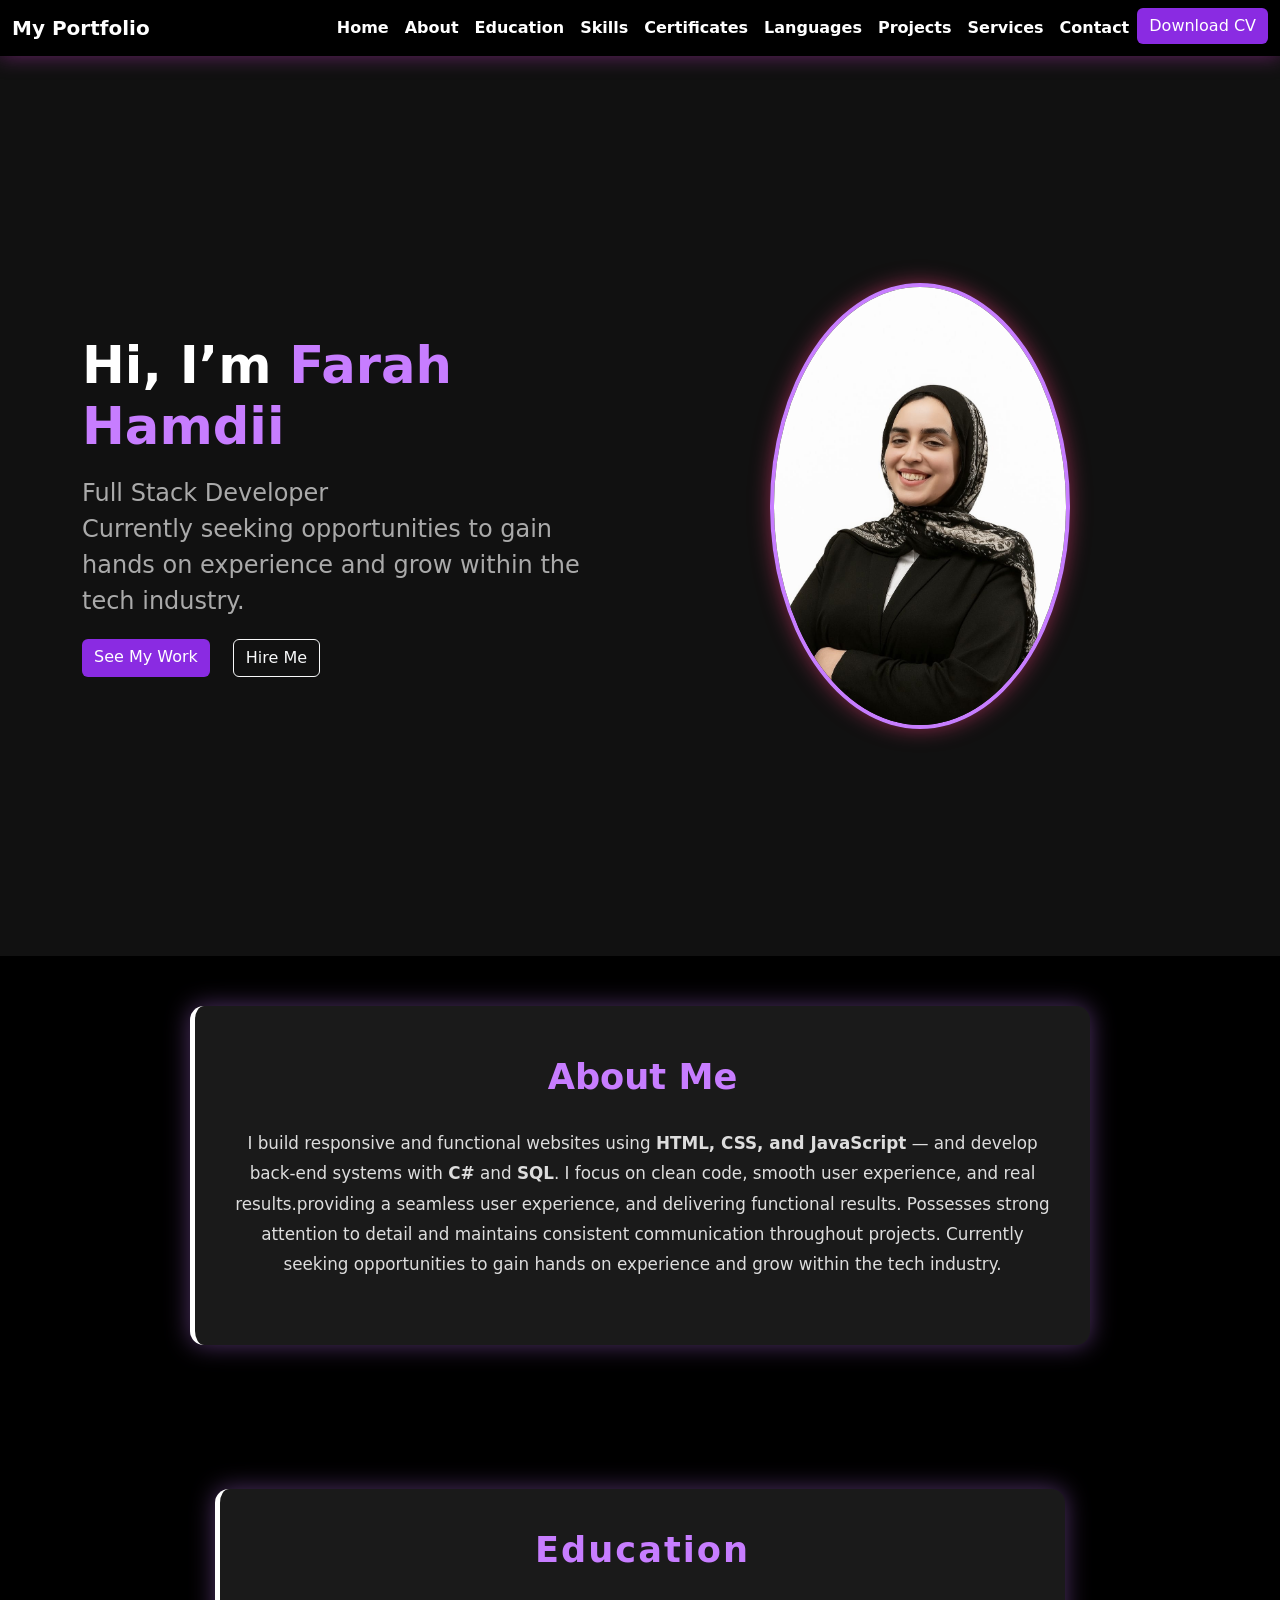
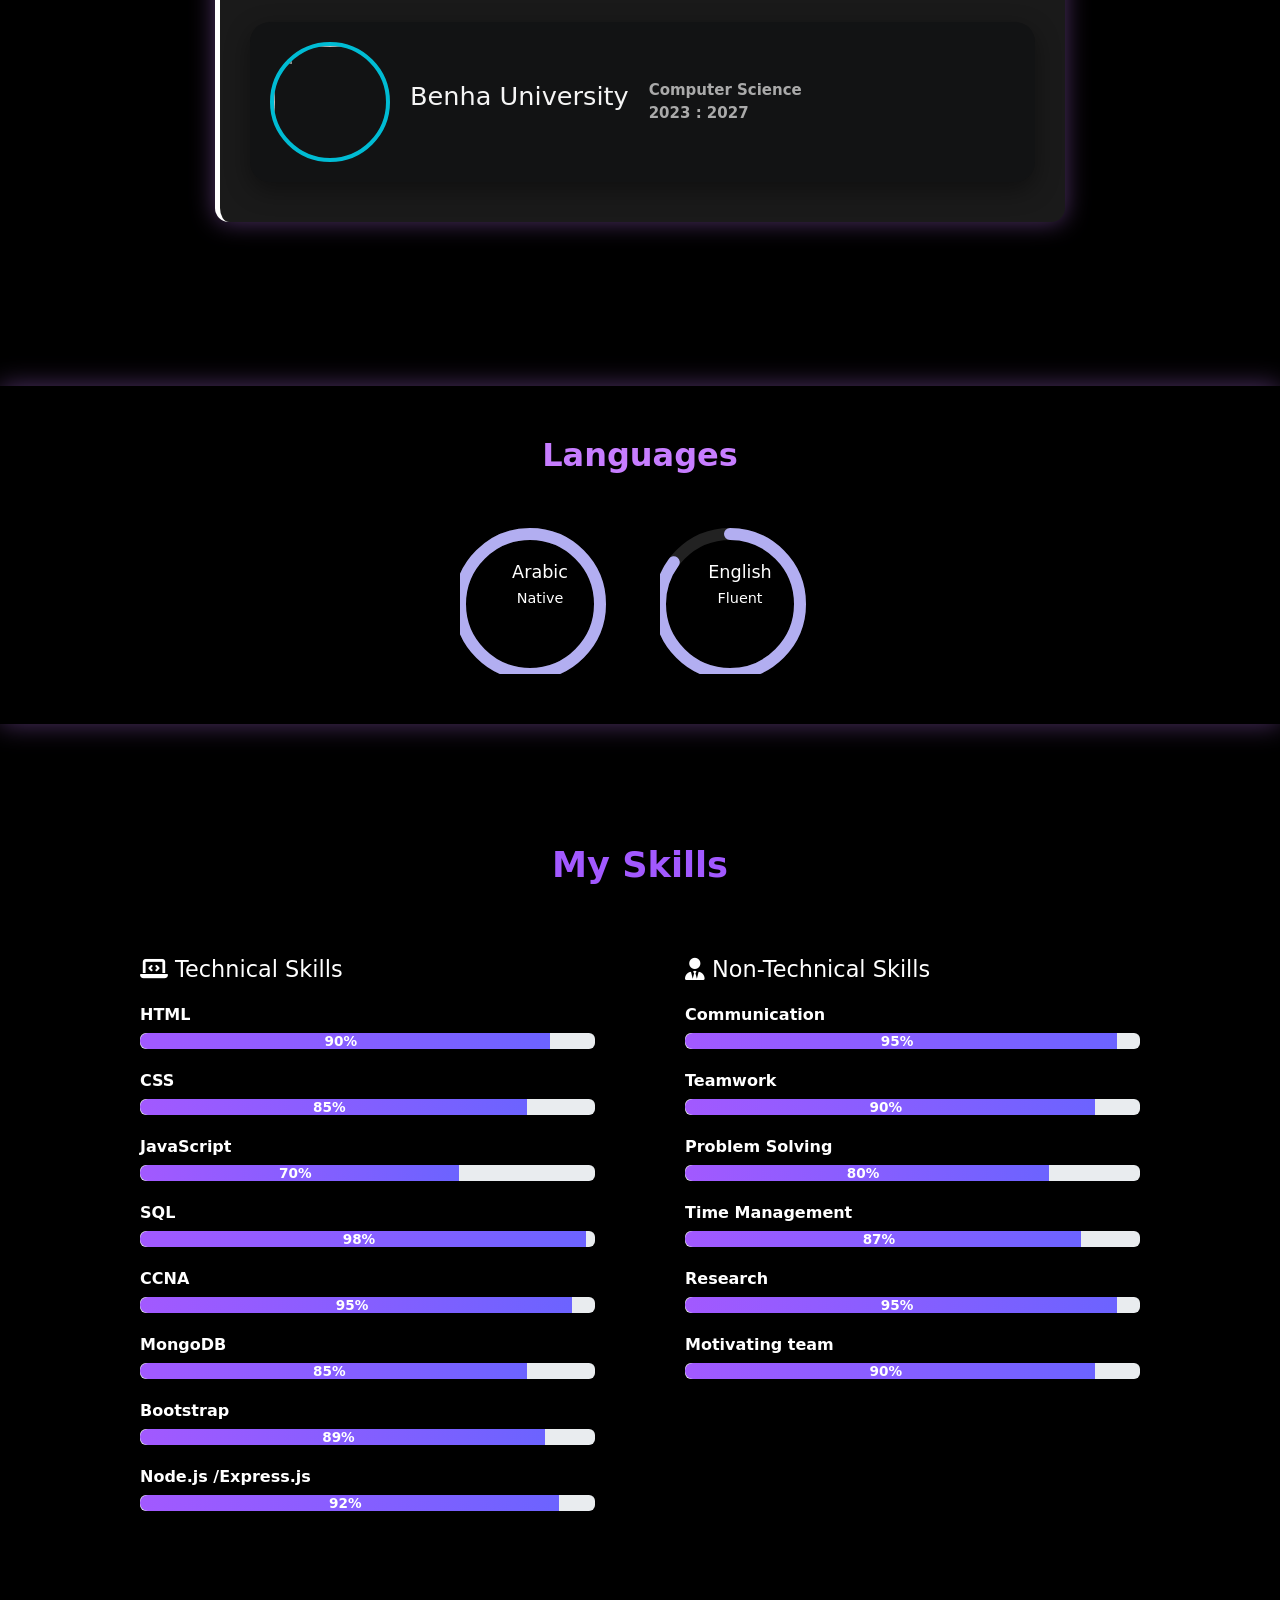
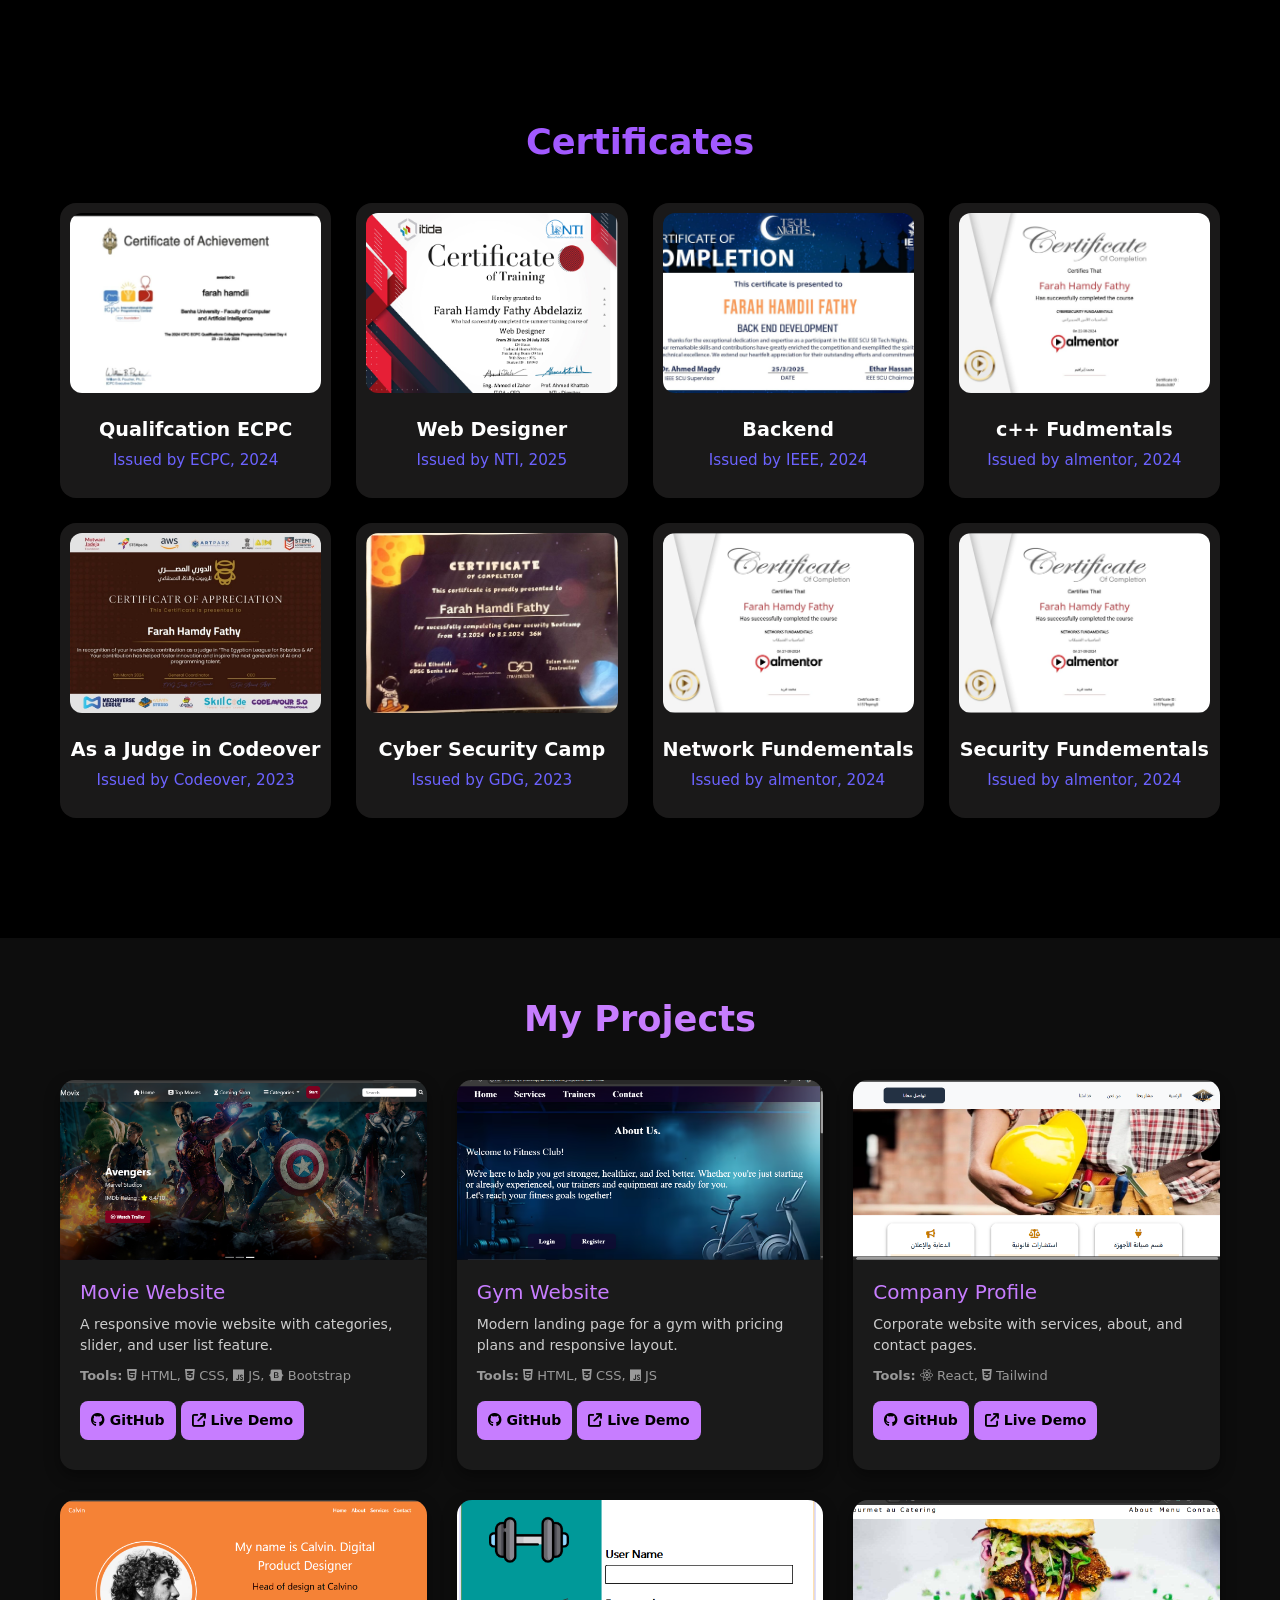
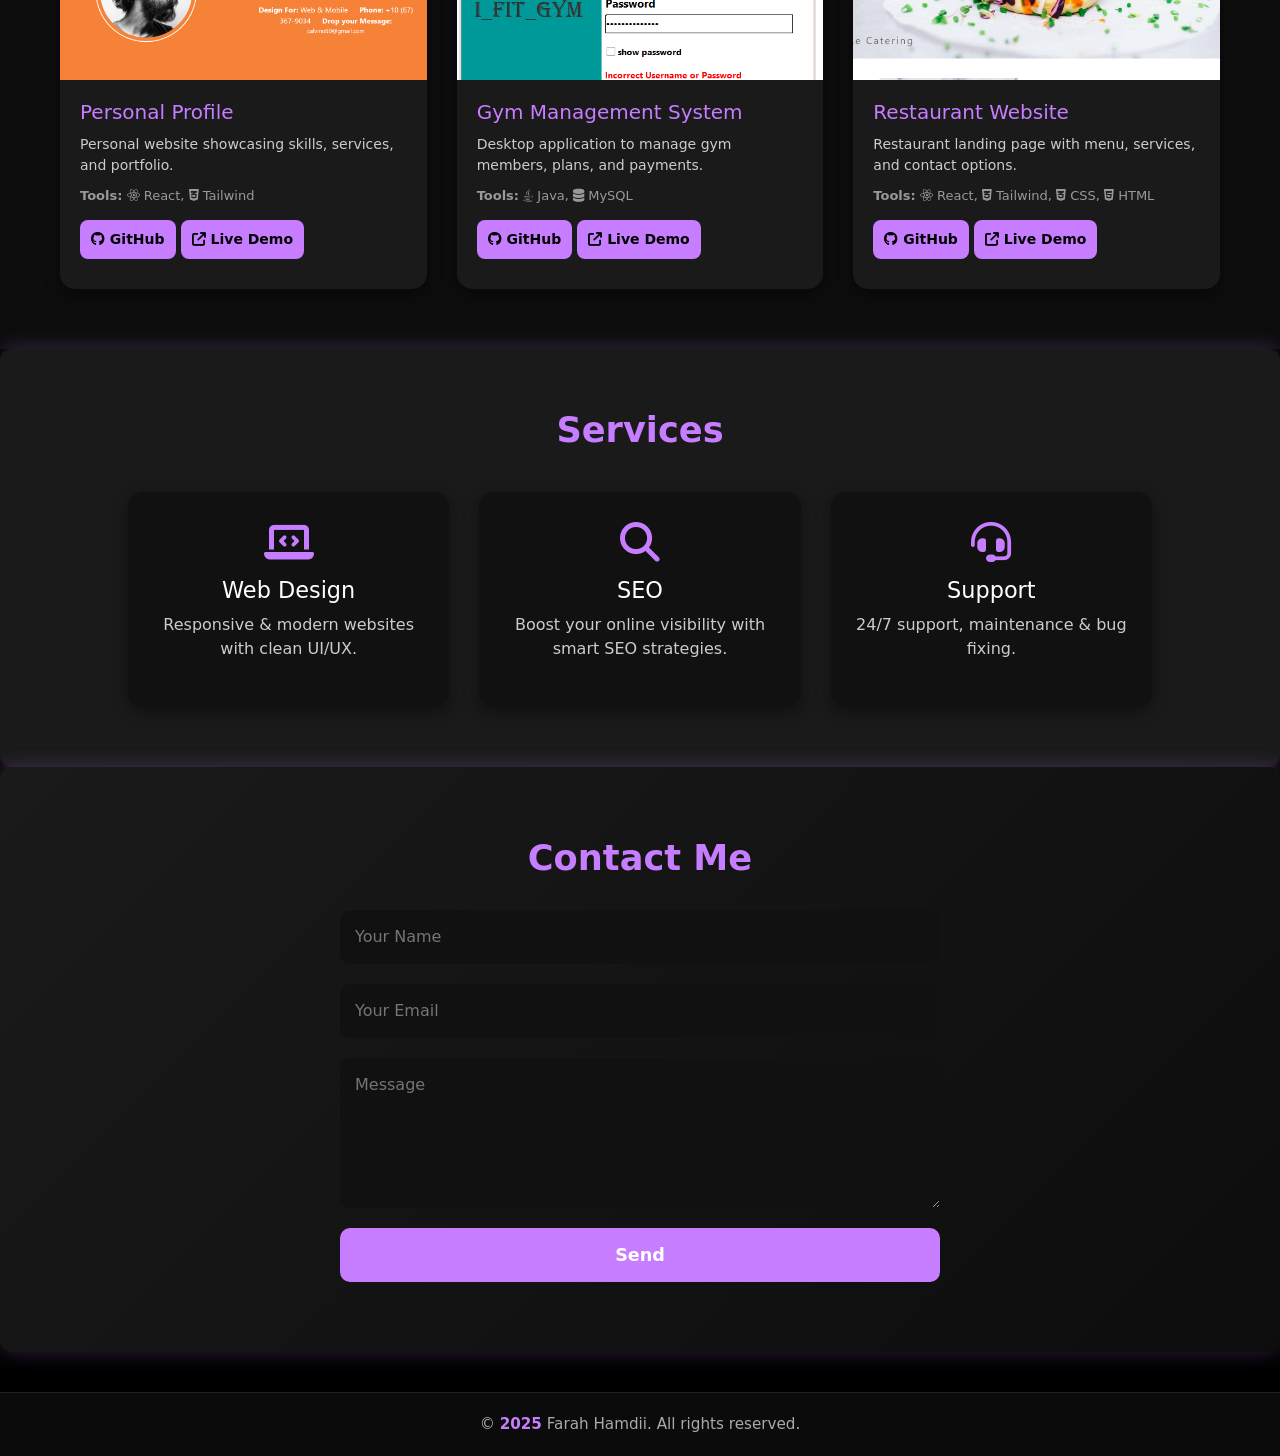
==== index.html @ 548f9111 "first commit" ====
<!DOCTYPE html>
<html lang="en" dir="ltr">
<head>
  <meta charset="UTF-8" />
  <meta name="viewport" content="width=device-width, initial-scale=1" />
  <title>Portfolio — Farah Hamdii</title>
  <link rel="stylesheet" href="style.css">
  <link href="https://fonts.googleapis.com/css2?family=Poppins:wght@300;400;600&display=swap" rel="stylesheet">
  <link rel="stylesheet" href="https://cdnjs.cloudflare.com/ajax/libs/font-awesome/5.15.4/css/all.min.css">
  <link rel="stylesheet" href="https://cdnjs.cloudflare.com/ajax/libs/font-awesome/6.4.0/css/all.min.css">
  

</head>
<script>
  document.addEventListener("DOMContentLoaded", () => {
    const sections = document.querySelectorAll("section, .edu-item, .home-content .text, .home-content .image");

    const observer = new IntersectionObserver((entries) => {
      entries.forEach(entry => {
        if (entry.isIntersecting) {
          entry.target.classList.add("show");
        }
      });
    }, { threshold: 0.2 });

    sections.forEach(sec => {
      sec.classList.add("fade-in-up");
      observer.observe(sec);
    });
  });
</script>


<body style="background-color: black;">
  <!-- Navbar -->
<!-- Bootstrap CSS -->
<link href="https://cdn.jsdelivr.net/npm/bootstrap@5.3.3/dist/css/bootstrap.min.css" rel="stylesheet">

<header>
  <nav class="navbar navbar-expand-lg bg-black" style="box-shadow: 0px 0px 20px rgba(204, 70, 204, 0.5);">
    <div class="container-fluid">
  
      <a class="navbar-brand text-white" href="#home" style="font-weight: bold;">My Portfolio</a>

      <button class="navbar-toggler bg-light" type="button" data-bs-toggle="collapse" data-bs-target="#navbarNav" 
        aria-controls="navbarNav" aria-expanded="false" aria-label="Toggle navigation">
        <span class="navbar-toggler-icon"></span>
      </button>

      <div class="collapse navbar-collapse" id="navbarNav">
        <ul class="navbar-nav ms-auto" style="font-weight: bold;">
          <li class="nav-item"><a class="nav-link text-white" href="#home">Home</a></li>
          <li class="nav-item"><a class="nav-link text-white" href="#about">About</a></li>
          <li class="nav-item"><a class="nav-link text-white" href="#education">Education</a></li>
          <li class="nav-item"><a class="nav-link text-white" href="#skills">Skills</a></li>
          <li class="nav-item"><a class="nav-link text-white" href="#Certificates">Certificates</a></li>
          <li class="nav-item"><a class="nav-link text-white" href="#Languages">Languages</a></li>
          <li class="nav-item"><a class="nav-link text-white" href="#projects">Projects</a></li>
          <li class="nav-item"><a class="nav-link text-white" href="#services">Services</a></li>
          <li class="nav-item"><a class="nav-link text-white" href="#contact">Contact</a></li>
          <li class="nav-item">
            <a href="https://drive.google.com/file/d/1VQZS71kPqKVPGoVDO6uayA6JJkZEHDAb/view?usp=sharing" 
               class="btn" style="background-color: blueviolet; color: white; border: none;" 
               download aria-label="Download CV">Download CV</a>
          </li>
        </ul>
      </div>
    </div>
  </nav>
</header>

<!-- Bootstrap JS -->
<script src="https://cdn.jsdelivr.net/npm/bootstrap@5.3.3/dist/js/bootstrap.bundle.min.js"></script>

<!-- Home -->
<section id="home" class="home py-5" aria-label="Introduction"style="padding:10px;">
  <div class="container">
    <div class="row align-items-center home-content">
      
      <!-- النص -->
      <div class="col-md-6 text fade-in-left mb-5 mb-md-0">
        <h1>Hi, I’m <span class="highlight">Farah Hamdii</span></h1>
        <p class="role">Full Stack Developer<br>
          Currently seeking opportunities to gain hands
on experience and grow within the tech industry. 
        </p>
        <div class="buttons mt-3">
          <a href="#projects" class="btn btn-primary me-2" aria-label="See my work" style="background-color: blueviolet; border:none;">See My Work</a>
          <a href="#contact" class="btn btn-outline-light" aria-label="Hire me">Hire Me</a>
        </div>
      </div>

      <!-- الصورة -->
<div class="col-md-6 image fade-in-right text-center " aria-hidden="true">
  <img src="images/WhatsApp Image 2025-09-05 at 19.21.18_0879229d.jpg" 
       alt="Portrait of Farah Hamdii" 
       class="img-fluid oval-img">
</div>


    </div>
  </div>
</section>

  <!-- About -->
  <section id="about">
    <h2><span class="highlight">About Me</span></h2>
    <p>
      I build responsive and functional websites using <strong>HTML, CSS, and JavaScript</strong> — and develop back-end systems with <strong>C#</strong> and <strong>SQL</strong>.  
      I focus on clean code, smooth user experience, and real results.providing a seamless user experience, and delivering
 functional results. Possesses strong attention to detail and maintains consistent
 communication throughout projects. Currently seeking opportunities to gain hands
on experience and grow within the tech industry. 
    </p>
  </section>
<br>

  <!-- Education -->
  <section id="education" class="education">
    <h2><span class="highlight">Education</span></h2>
    <div class="edu-item">
      <img src="https://s.yimg.com/zb/imgv1/b11e0b4e-ddaf-33d3-80d5-da42707e6993/t_500x300" >
      <h3>Benha University</h3>
      <p style="font-size: 15px; font-weight:bold;">Computer Science <br> 2023 : 2027</p>
    </div>
  </section>

<br>
<!-- Languages Section -->
<section id="Languages" class="languages">
  <h2><span class="highlight">Languages</span></h2>
  <div class="lang-circles">
    <div class="circle">
      <svg>
        <circle cx="70" cy="70" r="70"></circle>
        <circle cx="70" cy="70" r="70" style="--percent: 100"></circle>
      </svg>
      <div class="lang-text">
        <h3>Arabic</h3>
        <p>Native</p>
      </div>
    </div>

    <div class="circle">
      <svg>
        <circle cx="70" cy="70" r="70"></circle>
        <circle cx="70" cy="70" r="70" style="--percent: 85"></circle>
      </svg>
      <div class="lang-text">
        <h3>English</h3>
        <p>Fluent</p>
      </div>
    </div>

  </div>
</section>


<!-- Skills Section -->
<section class="skills" >
  <h2 id="skills">My Skills</h2>

  <div class="skills-wrapper">
    <!-- Technical Skills -->
    <div class="skills-card">
      <h3><i class="fas fa-laptop-code"></i> Technical Skills</h3>
      <div class="skill">
        <p>HTML</p>
        <div class="progress"><div class="progress-bar" style="width: 90%;">90%</div></div>
      </div>
      <div class="skill">
        <p>CSS</p>
        <div class="progress"><div class="progress-bar" style="width: 85%;">85%</div></div>
      </div>
      <div class="skill">
        <p>JavaScript</p>
        <div class="progress"><div class="progress-bar" style="width: 70%;">70%</div></div>
      </div>
            <div class="skill">
        <p>SQL</p>
        <div class="progress"><div class="progress-bar" style="width: 98%;">98%</div></div>
      </div>
            <div class="skill">
        <p>CCNA</p>
        <div class="progress"><div class="progress-bar" style="width: 95%;">95%</div></div>
      </div>
            <div class="skill">
        <p>MongoDB</p>
        <div class="progress"><div class="progress-bar" style="width: 85%;">85%</div></div>
      </div>
                  <div class="skill">
        <p>Bootstrap</p>
        <div class="progress"><div class="progress-bar" style="width: 89%;">89%</div></div>
      </div>
                  <div class="skill">
        <p>Node.js /Express.js</p>
        <div class="progress"><div class="progress-bar" style="width: 92%;">92%</div></div>
      </div>
    </div>

    <!-- Non-Technical Skills -->
    <div class="skills-card">
      <h3><i class="fas fa-user-tie"></i> Non-Technical Skills</h3>
      <div class="skill">
        <p>Communication</p>
        <div class="progress"><div class="progress-bar" style="width: 95%;">95%</div></div>
      </div>
      <div class="skill">
        <p>Teamwork</p>
        <div class="progress"><div class="progress-bar" style="width: 90%;">90%</div></div>
      </div>
      <div class="skill">
        <p>Problem Solving</p>
        <div class="progress"><div class="progress-bar" style="width: 80%;">80%</div></div>
      </div>
            <div class="skill">
        <p>Time Management</p>
        <div class="progress"><div class="progress-bar" style="width: 87%;">87%</div></div>
      </div>
            <div class="skill">
        <p>Research</p>
        <div class="progress"><div class="progress-bar" style="width: 95%;">95%</div></div>
      </div>
            <div class="skill">
        <p>Motivating team</p>
        <div class="progress"><div class="progress-bar" style="width: 90%;">90%</div></div>
      </div>
    </div>
  </div>
</section>

  <!-- Certificates -->
<section id="Certificates" class="certificates" aria-label="Certificates">
  <h2><span class="highlight">Certificates</span></h2>
  <div class="certificates-grid">
    <div class="certificate-card">
      <img src="images/WhatsApp Image 2025-03-19 at 16.37.15_d6bd149d.jpg" alt="Qualifcation ECPC" />
      <h3>Qualifcation ECPC</h3>
      <p>Issued by ECPC, 2024</p>
    </div>
    <div class="certificate-card">
      <img src="images/Screenshot (1442).png" alt="Certificate in C# Programming" />
      <h3>Web Designer</h3>
      <p>Issued by NTI, 2025</p>
    </div>
        <div class="certificate-card">
      <img src="images/WhatsApp Image 2025-09-02 at 14.06.55_cb44bc3d.jpg" alt="Certificate in C# Programming" />
      <h3>Backend</h3>
      <p>Issued by IEEE, 2024</p>
    </div>
        <div class="certificate-card">
      <img src="images/WhatsApp Image 2025-09-02 at 14.08.50_f8123f37.jpg" alt="Certificate in C# Programming" />
      <h3>c++ Fudmentals</h3>
      <p>Issued by almentor, 2024</p>
    </div>
        <div class="certificate-card">
      <img src="images/WhatsApp Image 2025-09-02 at 14.08.51_655f0948.jpg" alt="Certificate in C# Programming" />
      <h3>As a Judge in Codeover</h3>
      <p>Issued by Codeover, 2023</p>
    </div>
            <div class="certificate-card">
      <img src="images/WhatsApp Image 2025-09-02 at 14.11.02_7a85d59e.jpg" alt="Certificate in C# Programming" />
      <h3>Cyber Security Camp</h3>
      <p>Issued by GDG, 2023</p>
    </div>
            <div class="certificate-card">
      <img src="images/WhatsApp Image 2025-09-02 at 14.08.51_00b5fcd0.jpg" alt="Certificate in C# Programming" />
      <h3>Network Fundementals</h3>
      <p>Issued by almentor, 2024</p>
    </div>
       <div class="certificate-card">
      <img src="images/WhatsApp Image 2025-09-02 at 14.08.51_00b5fcd0.jpg" alt="Certificate in C# Programming" />
      <h3>Security Fundementals</h3>
      <p>Issued by almentor, 2024</p>
    </div>

  </div>
</section>
<section id="projects" class="projects">
  <h2><span class="highlight">My Projects</span></h2>
  <div class="projects-grid">
    
    <div class="project-card">
      <img src="images/movix.png" alt="Movie Website Project">
      <div class="project-content">
        <h3>Movie Website</h3>
        <p>A responsive movie website with categories, slider, and user list feature.</p>
        <p class="tools"><strong>Tools:</strong> 
          <i class="fa-brands fa-html5"></i> HTML, 
          <i class="fa-brands fa-css3-alt"></i> CSS, 
          <i class="fa-brands fa-js"></i> JS, 
          <i class="fa-brands fa-bootstrap"></i> Bootstrap
        </p>
        <div class="project-links">
          <a href="https://github.com/farahhamdii/myproject/tree/master" target="_blank" class="btn github">
            <i class="fa-brands fa-github"></i> GitHub
          </a>
          <a href="https://farahhamdii.github.io/myproject/" target="_blank" class="btn live">
            <i class="fa-solid fa-arrow-up-right-from-square"></i> Live Demo
          </a>
        </div>
      </div>
    </div>

    <div class="project-card">
      <img src="images/gym.png" alt="Gym Website">
      <div class="project-content">
        <h3>Gym Website</h3>
        <p>Modern landing page for a gym with pricing plans and responsive layout.</p>
        <p class="tools"><strong>Tools:</strong> 
          <i class="fa-brands fa-html5"></i> HTML, 
          <i class="fa-brands fa-css3-alt"></i> CSS, 
          <i class="fa-brands fa-js"></i> JS
        </p>
        <div class="project-links">
          <a href="https://github.com/farahhamdii" target="_blank" class="btn github">
            <i class="fa-brands fa-github"></i> GitHub
          </a>
          <a href="https://github.com/farahhamdii" target="_blank" class="btn live">
            <i class="fa-solid fa-arrow-up-right-from-square"></i> Live Demo
          </a>
        </div>
      </div>
    </div>

    <div class="project-card">
      <img src="images/company.png" alt="Company Profile Website">
      <div class="project-content">
        <h3>Company Profile</h3>
        <p>Corporate website with services, about, and contact pages.</p>
        <p class="tools"><strong>Tools:</strong> 
          <i class="fa-brands fa-react"></i> React, 
          <i class="fa-brands fa-css3-alt"></i> Tailwind
        </p>
        <div class="project-links">
          <a href="https://github.com/farahhamdii" target="_blank" class="btn github">
            <i class="fa-brands fa-github"></i> GitHub
          </a>
          <a href="https://github.com/farahhamdii" target="_blank" class="btn live">
            <i class="fa-solid fa-arrow-up-right-from-square"></i> Live Demo
          </a>
        </div>
      </div>
    </div>

    <div class="project-card">
      <img src="images/Screenshot (1303).png" alt="Personal Profile">
      <div class="project-content">
        <h3>Personal Profile</h3>
        <p>Personal website showcasing skills, services, and portfolio.</p>
        <p class="tools"><strong>Tools:</strong> 
          <i class="fa-brands fa-react"></i> React, 
          <i class="fa-brands fa-css3-alt"></i> Tailwind
        </p>
        <div class="project-links">
          <a href="https://github.com/farahhamdii" target="_blank" class="btn github">
            <i class="fa-brands fa-github"></i> GitHub
          </a>
          <a href="https://github.com/farahhamdii" target="_blank" class="btn live">
            <i class="fa-solid fa-arrow-up-right-from-square"></i> Live Demo
          </a>
        </div>
      </div>
    </div>

    <div class="project-card">
      <img src="images/Screenshot (288).png" alt="Gym Management System">
      <div class="project-content">
        <h3>Gym Management System</h3>
        <p>Desktop application to manage gym members, plans, and payments.</p>
        <p class="tools"><strong>Tools:</strong> 
          <i class="fa-brands fa-java"></i> Java, 
          <i class="fa-solid fa-database"></i> MySQL
        </p>
        <div class="project-links">
          <a href="https://github.com/farahhamdii" target="_blank" class="btn github">
            <i class="fa-brands fa-github"></i> GitHub
          </a>
          <a href="https://github.com/farahhamdii" target="_blank" class="btn live">
            <i class="fa-solid fa-arrow-up-right-from-square"></i> Live Demo
          </a>
        </div>
      </div>
    </div>

    <div class="project-card">
      <img src="images/Screenshot (1423).png" alt="Restaurant Website">
      <div class="project-content">
        <h3>Restaurant Website</h3>
        <p>Restaurant landing page with menu, services, and contact options.</p>
        <p class="tools"><strong>Tools:</strong> 
          <i class="fa-brands fa-react"></i> React, 
          <i class="fa-brands fa-css3-alt"></i> Tailwind, 
          <i class="fa-brands fa-css3-alt"></i> CSS, 
          <i class="fa-brands fa-html5"></i> HTML
        </p>
        <div class="project-links">
          <a href="https://github.com/farahhamdii" target="_blank" class="btn github">
            <i class="fa-brands fa-github"></i> GitHub
          </a>
          <a href="https://yourlivedemo.com" target="_blank" class="btn live">
            <i class="fa-solid fa-arrow-up-right-from-square"></i> Live Demo
          </a>
        </div>
      </div>
    </div>

  </div>
</section>

<section id="services" class="services">
  <h2><span class="highlight">Services</span></h2>
  <div class="services-grid">
    <div class="servv">
      <i class="fas fa-laptop-code"></i>
      <h3>Web Design</h3>
      <p>Responsive & modern websites with clean UI/UX.</p>
    </div>
    <div class="servv">
      <i class="fas fa-search"></i>
      <h3>SEO</h3>
      <p>Boost your online visibility with smart SEO strategies.</p>
    </div>
    <div class="servv">
      <i class="fas fa-headset"></i>
      <h3>Support</h3>
      <p>24/7 support, maintenance & bug fixing.</p>
    </div>
  </div>
</section>


  <section id="contact" class="contact">
    <h2><span class="highlight">Contact Me</span></h2>
    <form>
      <input type="text" placeholder="Your Name" required>
      <input type="email" placeholder="Your Email" required>
      <textarea rows="5" placeholder="Message"></textarea>
      <button type="submit">Send</button>
    </form>
  </section>

  <footer>
    <p>© <span id="year">2025</span> Farah Hamdii. All rights reserved.</p>
  </footer>
</body>
</html>
---- style.css ----
* {
  margin: 0;
  padding: 0;
  box-sizing: border-box;
}
html {
  scroll-behavior: smooth;
}
.fade-in-up {
  opacity: 0;
  transform: translateY(30px);
  transition: all 0.8s ease-out;
}

.fade-in-up.show {
  opacity: 1;
  transform: translateY(0);
}

.fade-in-left {
  opacity: 0;
  transform: translateX(-50px);
  transition: all 0.8s ease-out;
}

.fade-in-left.show {
  opacity: 1;
  transform: translateX(0);
}


body {
  font-family: "Poppins", sans-serif;
  background-color: #0d0d0d; 
  color: #f5f5f5;
  line-height: 1.6;
}

header {
  background: #111;
  position: sticky;
  top: 0;
  z-index: 1000;
}

.nav ul {
  list-style: none;
  display: flex;
  justify-content: center;
  gap: 25px;
  padding: 15px 0;
}

.nav a {
  text-decoration: none;
  color: #f5f5f5;
  font-weight: 500;
  transition: 0.3s;
}

.nav a:hover {
  color: #c77dff; 
}
.home {
  display: flex;
  align-items: center;
  justify-content: center;
  min-height: 100vh;
  padding: 60px 10%;
  background: #111; 
  color: #fff;
}

.home-content {
  display: flex;
  align-items: center;
  justify-content: space-between;
  gap: 50px;
  width: 100%;
  max-width: 1200px;
}

.home-content .text {
  flex: 1;
}

.home-content .text h1 {
  font-size: 3rem;
  margin-bottom: 15px;
}

.home-content .text .role {
  font-size: 1.5rem;
  color: #aaa;
  margin-bottom: 20px;
}

.home-content .buttons {
  display: flex;
  gap: 15px;
}

.btn {
  padding: 12px 25px;
  background: #c77dff;
  color: #fff;
  border-radius: 8px;
  text-decoration: none;
  transition: 0.3s;
}

.btn:hover {
  background: #c77dff;
}

.btn-alt {
  background: transparent;
  border: 2px solid #c77dff;
}

.btn-alt:hover {
  background: #c77dff;
  color: #fff;
}

.home-content .image {
  flex: 1;
  text-align: right;
}

.oval-img  {
  width:300px;
  border-radius: 50%;
  border: 4px solid #c77dff;
  box-shadow: 0px 0px 20px rgba(255, 64, 129, 0.5);
  /* margin-left: 200px; */
}

* {
  margin: 0;
  padding: 0;
  box-sizing: border-box;
}

body {
  font-family: "Poppins", "Segoe UI", sans-serif;
  background-color: #0d0d0d;
  color: #f5f5f5;
  line-height: 1.7;
  font-size: 16px;
}
header {
  background: #111;
  position: sticky;
  top: 0;
  z-index: 1000;
  box-shadow: 0 2px 10px rgba(0,0,0,0.6);
}

.nav ul {
  list-style: none;
  display: flex;
  justify-content: center;
  gap: 30px;
  padding: 18px 0;
}

.nav a {
  text-decoration: none;
  color: #f5f5f5;
  font-weight: 500;
  font-size: 1rem;
  transition: 0.3s ease;
}

.nav a:hover {
  color: #c77dff;
}

section h2 {
  text-align: center;
  margin-bottom: 30px;
  font-size: 2.2rem;
  font-weight: 600;
  color: #fff;
}

.highlight {
  color: #c77dff;
}

.home-content .text h1 {
  font-size: 3.2rem;
  margin-bottom: 18px;
  font-weight: 700;
  color: #fff;
}


#about
 {
  background: #1a1a1a;
  margin: 50px auto;
  padding: 50px 40px;
  border-radius: 14px;
  max-width: 900px;
  box-shadow: 0 0 25px rgba(199, 125, 255, 0.4);
  border-left: 5px white solid;
}

#about p {
  text-align: center;
  font-size: 1.05rem;
  color: #ddd;
  line-height: 1.8;
}

.education {
  background:#1a1a1a;
  margin: 70px auto;
  padding: 40px 30px;
  border-radius: 14px;
  max-width: 850px;
  box-shadow: 0 0 25px rgba(199, 125, 255, 0.4);
  border-left: 5px white solid;
  
}

.education h2 {
  font-size: 2.2rem;
  margin-bottom: 50px;
  color: #00bcd4;
  letter-spacing: 2px;
  position: relative;
}

.edu-item {
  background: #121314;
  display: flex;
  align-items: center;
  justify-content: flex-start;
  gap: 20px;
  padding: 20px;
  border-radius: 20px;
  box-shadow: 0 8px 25px rgba(0, 0, 0, 0.4);
  max-width: 800px;
  margin: 0 auto;
  transition: transform 0.3s ease, box-shadow 0.3s ease;
}

.edu-item:hover {
  transform: translateY(-10px);
  box-shadow: 0 12px 35px rgba(201, 128, 216, 0.4);
}

.edu-item img {
  width: 120px;
  height: 120px;
  border-radius: 50%;
  object-fit: cover;
  border: 4px solid #00bcd4;
  flex-shrink: 0;
}

.edu-item h3 {
  font-size: 1.6rem;
  margin: 0 0 10px;
  color: #f5f5f5;
}

.edu-item p {
  font-size: 1rem;
  color: #aaa;
  margin: 0;
}

.languages {
  background: #000;
  margin: 70px auto;
  padding: 50px 40px;
  /* border-radius: 14px;
  max-width: 900px; */
  box-shadow: 0 0 25px rgba(199, 125, 255, 0.4); 

}

.languages h2 {
  margin-bottom: 40px;
  font-size: 2rem;
  color: #f5f5f5;
}

.lang-circles {
  display: flex;
  justify-content: center;
  flex-wrap: wrap;
  gap: 40px;
}

.circle {
  position: relative;
  width: 160px;
  height: 160px;
  border:5px;
}

.circle svg {
  position: relative;
  width: 160px;
  height: 160px;
  transform: rotate(-90deg);
}

.circle svg circle {
  fill: none;
  stroke: #222;
  stroke-width: 12;
  stroke-linecap: round;
  cx: 70;
  cy: 70;
  r: 70;
}

.circle svg circle:nth-child(2) {
  stroke:#b2aef1;
  stroke-dasharray: 440;
  stroke-dashoffset: calc(440 - (440 * var(--percent)) / 100);
  transition: stroke-dashoffset 1s ease;
}

.lang-text {
  position: absolute;
  top: 50%;
  left: 50%;
  transform: translate(-50%, -50%);
  text-align: center;
  align-items: center;
}

.lang-text h3 {
  font-size: 1.1rem;
  margin-bottom: 5px;
  color: white;
}

.lang-text p {
  font-size: 0.9rem;
  color:white;
}


.skills {
  max-width: 1100px;
  margin: 80px auto;
  padding: 40px 20px;
  text-align: center;
  
}

.skills h2 {
  font-size: 2.2rem;
  margin-bottom: 40px;
  color: var(--primary, #a259ff);
}

.skills-wrapper {
  display: grid;
  grid-template-columns: repeat(auto-fit, minmax(320px, 1fr));
  gap: 30px;
}

.skills-card {
  background: black;
  padding: 30px;
  border-radius: 16px;
  box-shadow: 0 6px 15px rgba(0,0,0,0.1);
  text-align: left;
  transition: transform 0.3s ease;
}

.skills-card:hover {
  transform: translateY(-5px);
}

.skills-card h3 {
  margin-bottom: 20px;
  color:white;
  font-size: 1.4rem;
}

.skill {
  margin-bottom: 20px;
}

.skill p {
  margin: 0 0 6px;
  font-weight: 600;
 color:white;
}

.progress {
  background: #e0e0e0;
  border-radius: 12px;
  overflow: hidden;
  height: 20px;
}

.progress-bar {
  background: linear-gradient(90deg, #a259ff, #6c63ff);
  height: 100%;
  line-height: 22px;
  text-align: right;
  padding-right: 8px;
  font-size: 0.85rem;
  font-weight: 600;
  color:white;
  border-radius: 12px 0 0 12px;
  transition: width 1s ease-in-out;
}

.certificates {
  max-width: 1200px;
  margin: 80px auto;
  padding: 40px 20px;
  text-align: center;
}

.certificates h2 {
  font-size: 2.2rem;
  margin-bottom: 40px;
  color: #6c63ff;
}

.certificates .highlight {
  color: #a259ff;
}

.certificates-grid {
  display: grid;
  grid-template-columns: repeat(auto-fit, minmax(220px, 1fr)); 
  gap: 25px; 
}

.certificate-card {
  background:rgb(26, 25, 25);
  border-radius: 16px;
  padding: 10px;
  box-shadow: 0 6px 18px rgba(0, 0, 0, 0.1);
  transition: transform 0.35s ease, box-shadow 0.35s ease;
  text-align: center;
}

.certificate-card:hover {
  transform: translateY(-8px);
  box-shadow: 0 10px 25px rgba(0, 0, 0, 0.15);
}

.certificate-card img {
  width: 100%;
  height: 180px;
  object-fit: cover;
  border-radius: 12px;
  margin-bottom: 15px;
  transition: transform 0.35s ease;
}

.certificate-card:hover img {
  transform: scale(1.05);
}

.certificate-card h3 {
  font-size: 1.2rem;
  margin: 10px 0 8px;
  color: white;
  font-weight: 600;
}

.certificate-card p {
  font-size: 0.95rem;
  color:#6c63ff;
}


.projects {
  padding: 60px 20px;
  background: #0d0d0d;
  color: #fff;
  text-align: center;
  padding: 60px;
}

.projects-grid {
  display: grid;
  grid-template-columns: repeat(auto-fit, minmax(280px, 1fr));
  gap: 30px;
  margin-top: 40px;
}

.project-card {
  background: #1a1a1a;
  border-radius: 15px;
  overflow: hidden;
  box-shadow: 0 6px 15px rgba(0,0,0,0.4);
  transition: transform 0.3s ease, box-shadow 0.3s ease;
  text-align: left;
  display: flex;
  flex-direction: column;

}

.project-card img {
  width: 100%;
  height: 180px;
  object-fit: cover;
}

.project-content {
  padding: 20px;
}

.project-card h3 {
  font-size: 20px;
  margin-bottom: 10px;
  color: #c77dff;
}

.project-card p {
  font-size: 14px;
  margin-bottom: 10px;
  line-height: 1.5;
  color: #ccc;
}

.project-card .tools {
  font-size: 13px;
  color: #999;
  margin-bottom: 15px;
}

.project-card .btn {
  display: inline-block;
  padding: 8px 10px;
  background: #c77dff;
  color: #000;
  margin-bottom: 10px;
  border-radius: 8px;
  font-size: 14px;
  font-weight: bold;
  text-decoration: none;
  transition: background 0.3s ease;
}

.project-card .btn:hover {
  background: #797792;
}

.project-card:hover {
  transform: translateY(-10px) scale(1.03);
  box-shadow: 0 12px 25px rgba(0,0,0,0.6);
}
.services {
  background: #1a1a1a;
  padding: 60px 10%;
  border-radius: 12px;
  box-shadow: 0 0 20px rgba(199, 125, 255, 0.25);
}

.services h2 {
  text-align: center;
  margin-bottom: 40px;
  font-size: 2.2rem;
  color: #fff;
}

.services-grid {
  display: grid;
  grid-template-columns: repeat(auto-fit, minmax(250px, 1fr));
  gap: 30px;
}

.servv {
  background: #111;
  padding: 30px 20px;
  border-radius: 15px;
  text-align: center;
  transition: 0.3s;
  box-shadow: 0px 5px 15px rgba(0,0,0,0.4);
}

.servv i {
  font-size: 40px;
  color: #c77dff;
  margin-bottom: 15px;
}

.servv h3 {
  font-size: 1.4rem;
  margin-bottom: 10px;
  color: #fff;
}

.servv p {
  font-size: 1rem;
  color: #ccc;
}

.servv:hover {
  transform: translateY(-10px);
  background: #c77dff15;
  box-shadow: 0px 8px 20px rgba(199, 125, 255, 0.4);
}

.contact {
  padding: 70px 10%;
  background: linear-gradient(135deg, #1a1a1a, #0d0d0d);
  text-align: center;
  border-radius: 12px;
  box-shadow: 0 0 20px rgba(199, 125, 255, 0.25);
}

.contact h2 {
  font-size: 2.2rem;
  margin-bottom: 30px;
  color: #fff;
}

.contact form {
  max-width: 600px;
  margin: 0 auto;
  display: flex;
  flex-direction: column;
  gap: 20px;
}

.contact input,
.contact textarea {
  padding: 15px;
  border: none;
  border-radius: 10px;
  background: #111;
  color: #fff;
  font-size: 1rem;
  outline: none;
  transition: 0.3s;
}

.contact input:focus,
.contact textarea:focus {
  background: #1e1e1e;
  box-shadow: 0 0 10px #c77dff;
}

.contact button {
  padding: 14px;
  border: none;
  border-radius: 10px;
  background: #c77dff;
  color: #fff;
  font-size: 1.1rem;
  font-weight: bold;
  cursor: pointer;
  transition: 0.3s;
}

.contact button:hover {
  background: #9d4edd;
  transform: translateY(-3px);
  box-shadow: 0 5px 15px rgba(199, 125, 255, 0.4);
}

footer {
  margin-top: 40px;
  padding: 20px 10%;
  background: #0b0b0b;
  text-align: center;
  font-size: 0.95rem;
  color: #aaa;
  border-top: 1px solid #222;
}

footer p {
  margin: 0;
}

footer span {
  color: #c77dff;
  font-weight: bold;
}
/* للموبايل */
@media (max-width: 768px) {
  .navbar ul {
    flex-direction: column;
    text-align: center;
  }

  .about, .education, .skills, .projects, .certificates, .contact {
    flex-direction: column;
    align-items: center;
 
  }

  .language {
    width: 100%;
    max-width: 250px;
    margin: 10px auto;
  }

  .certificates img, 
  .projects img {
    width: 100%;
    height: auto;
  }

  .contact form {
    flex-direction: column;
  }

  .contact input, 
  .contact textarea, 
  .contact button {
    width: 100%;
  }
}
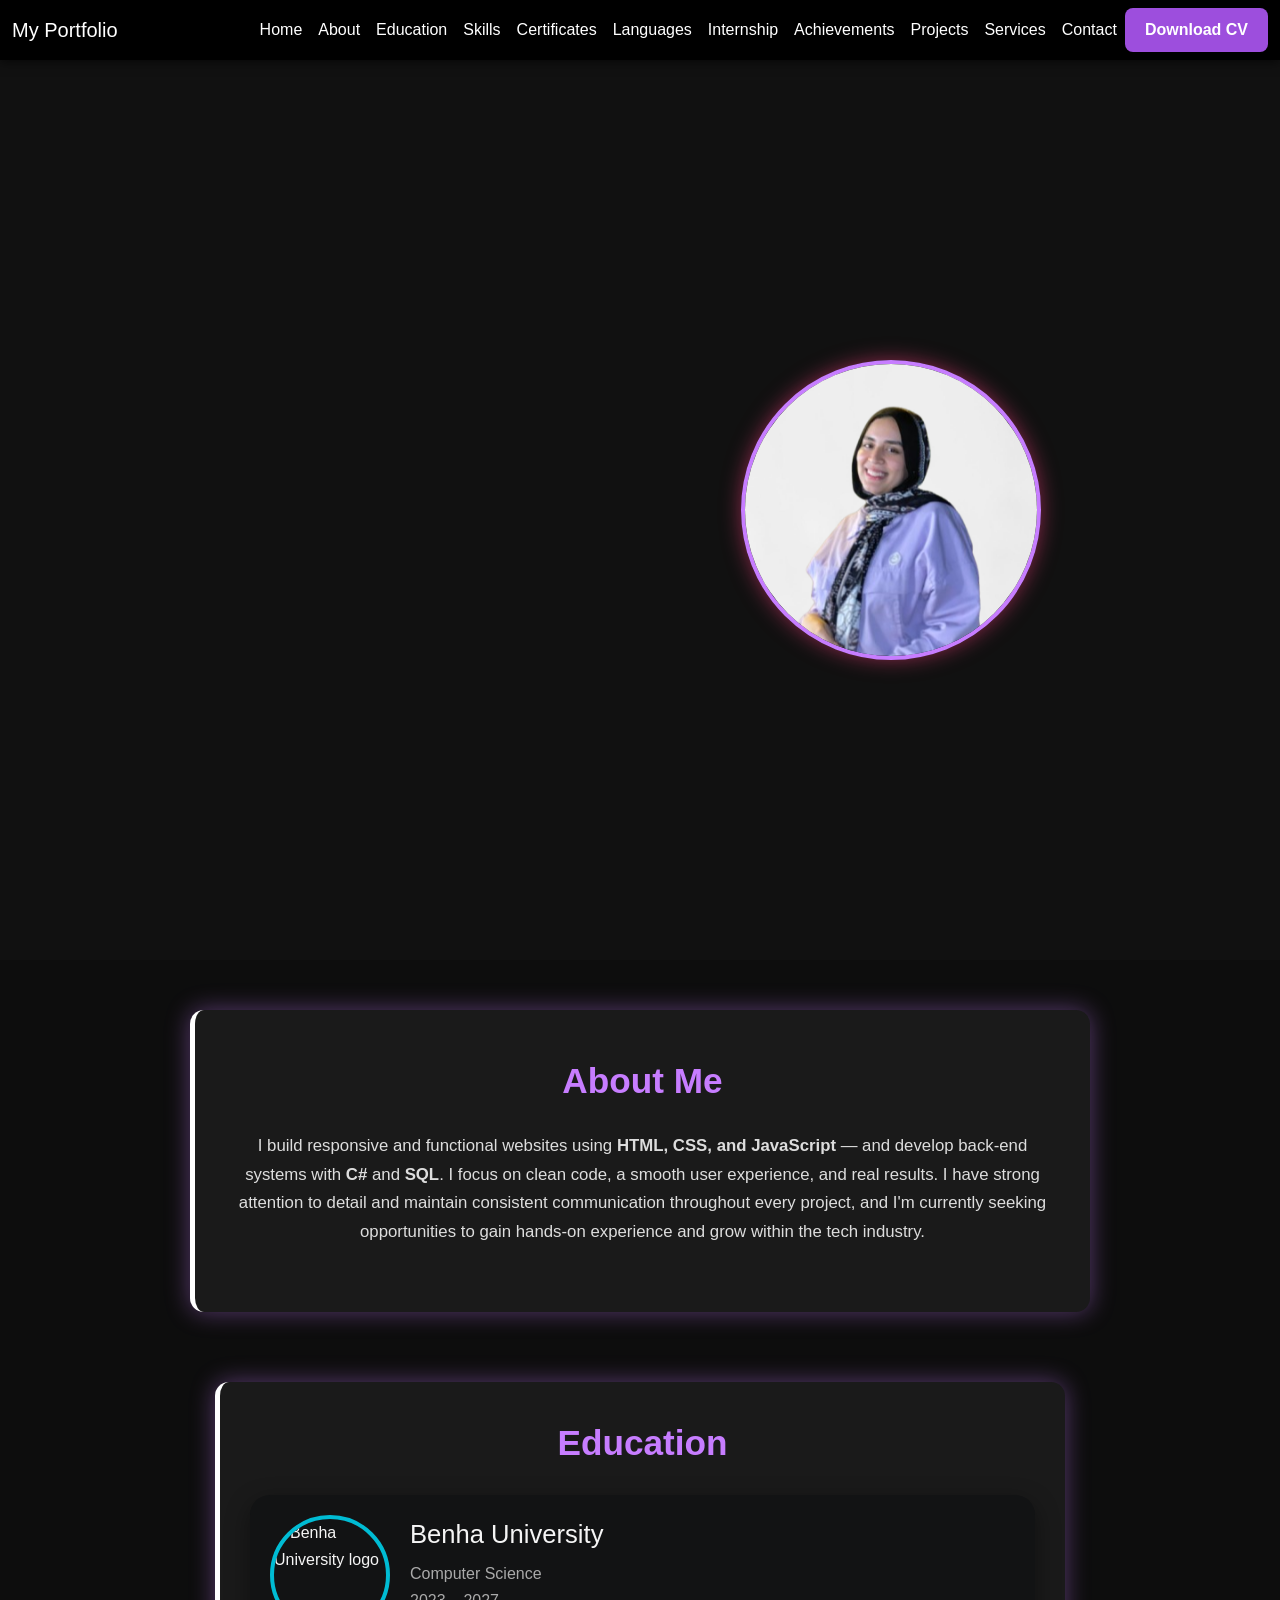
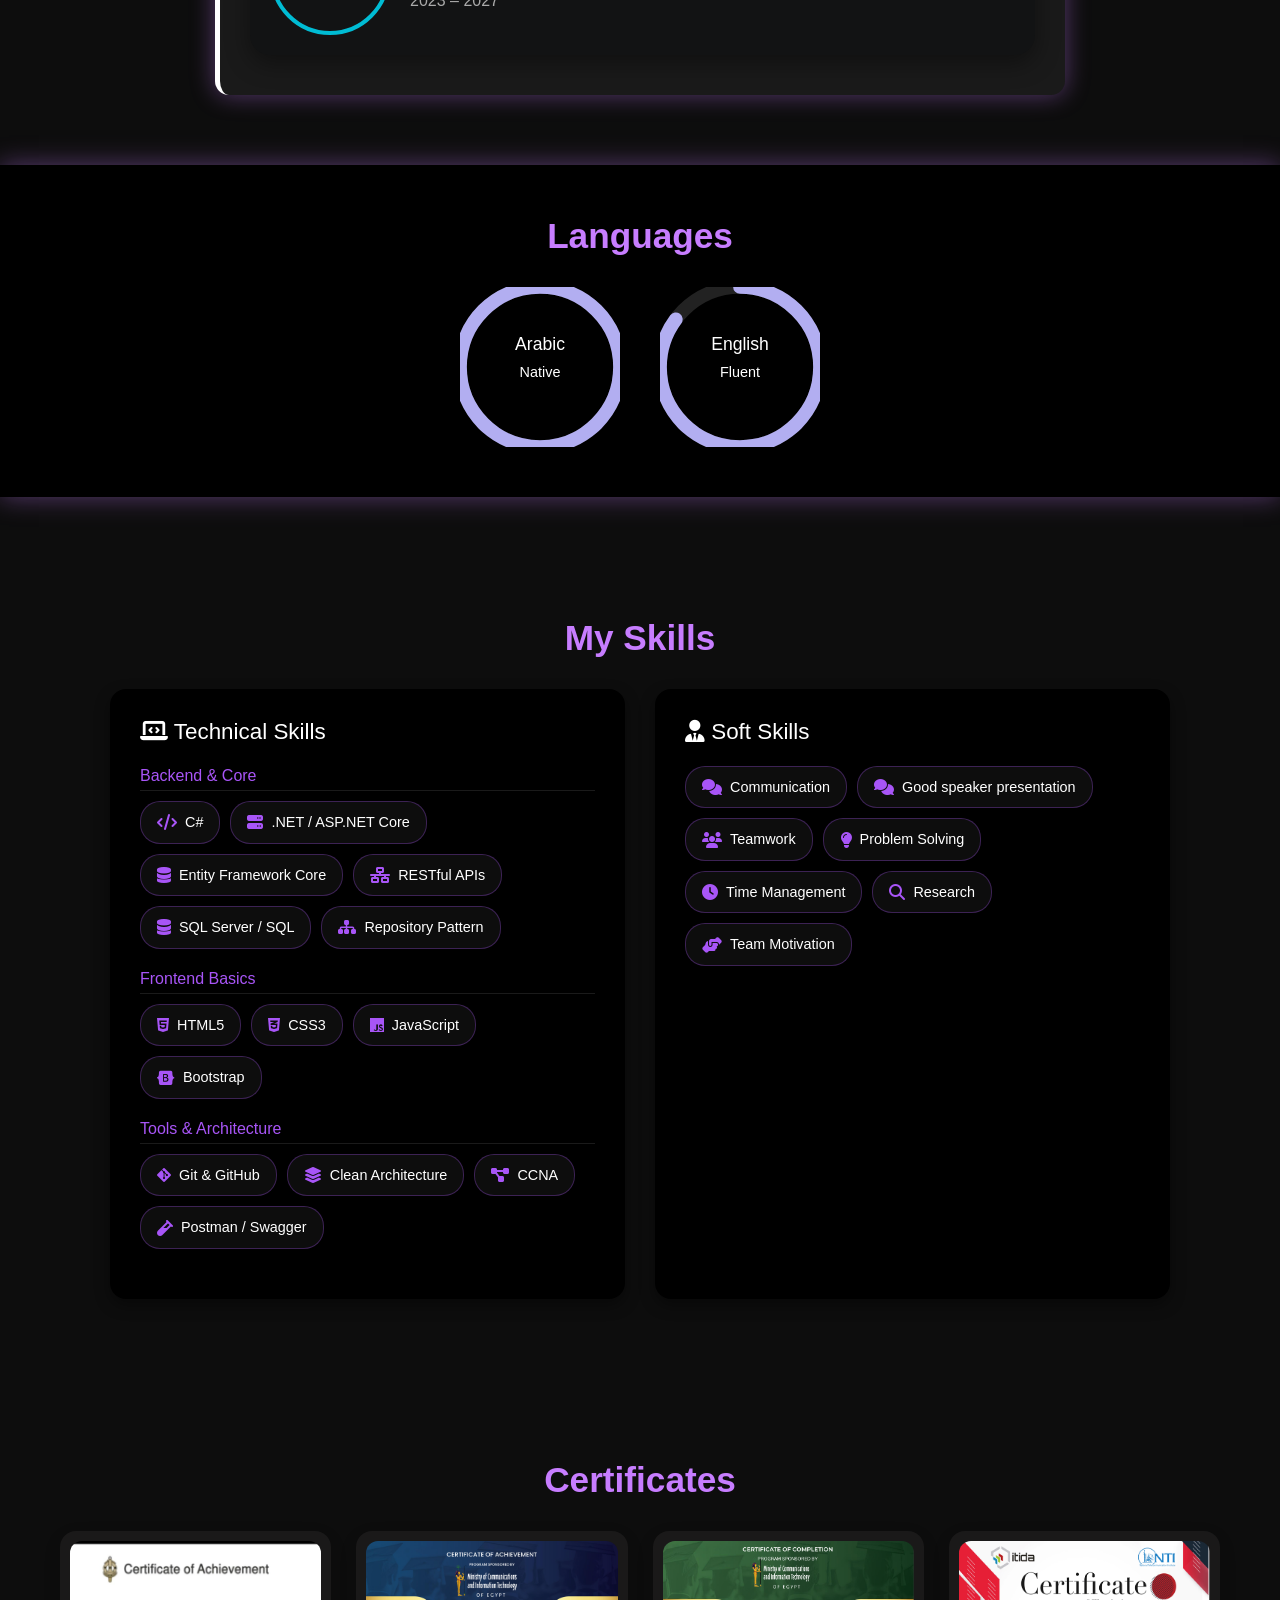
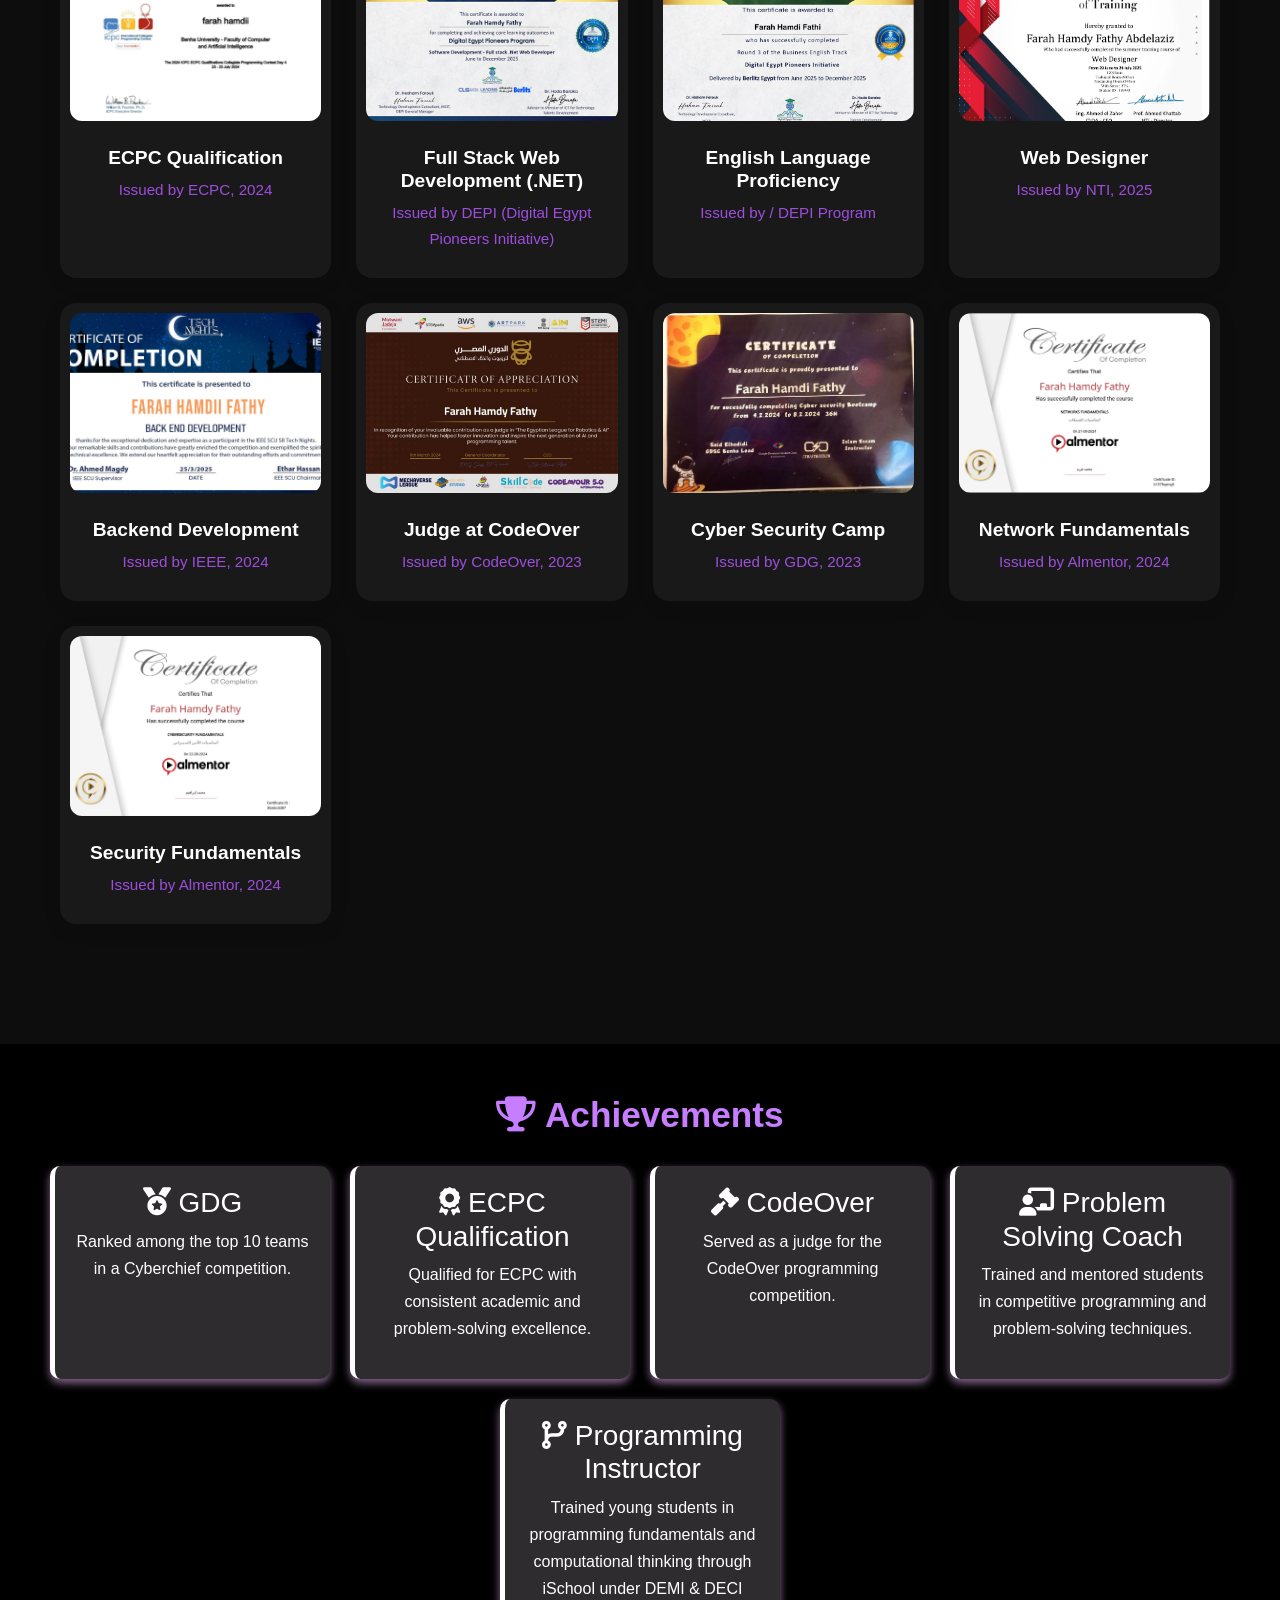
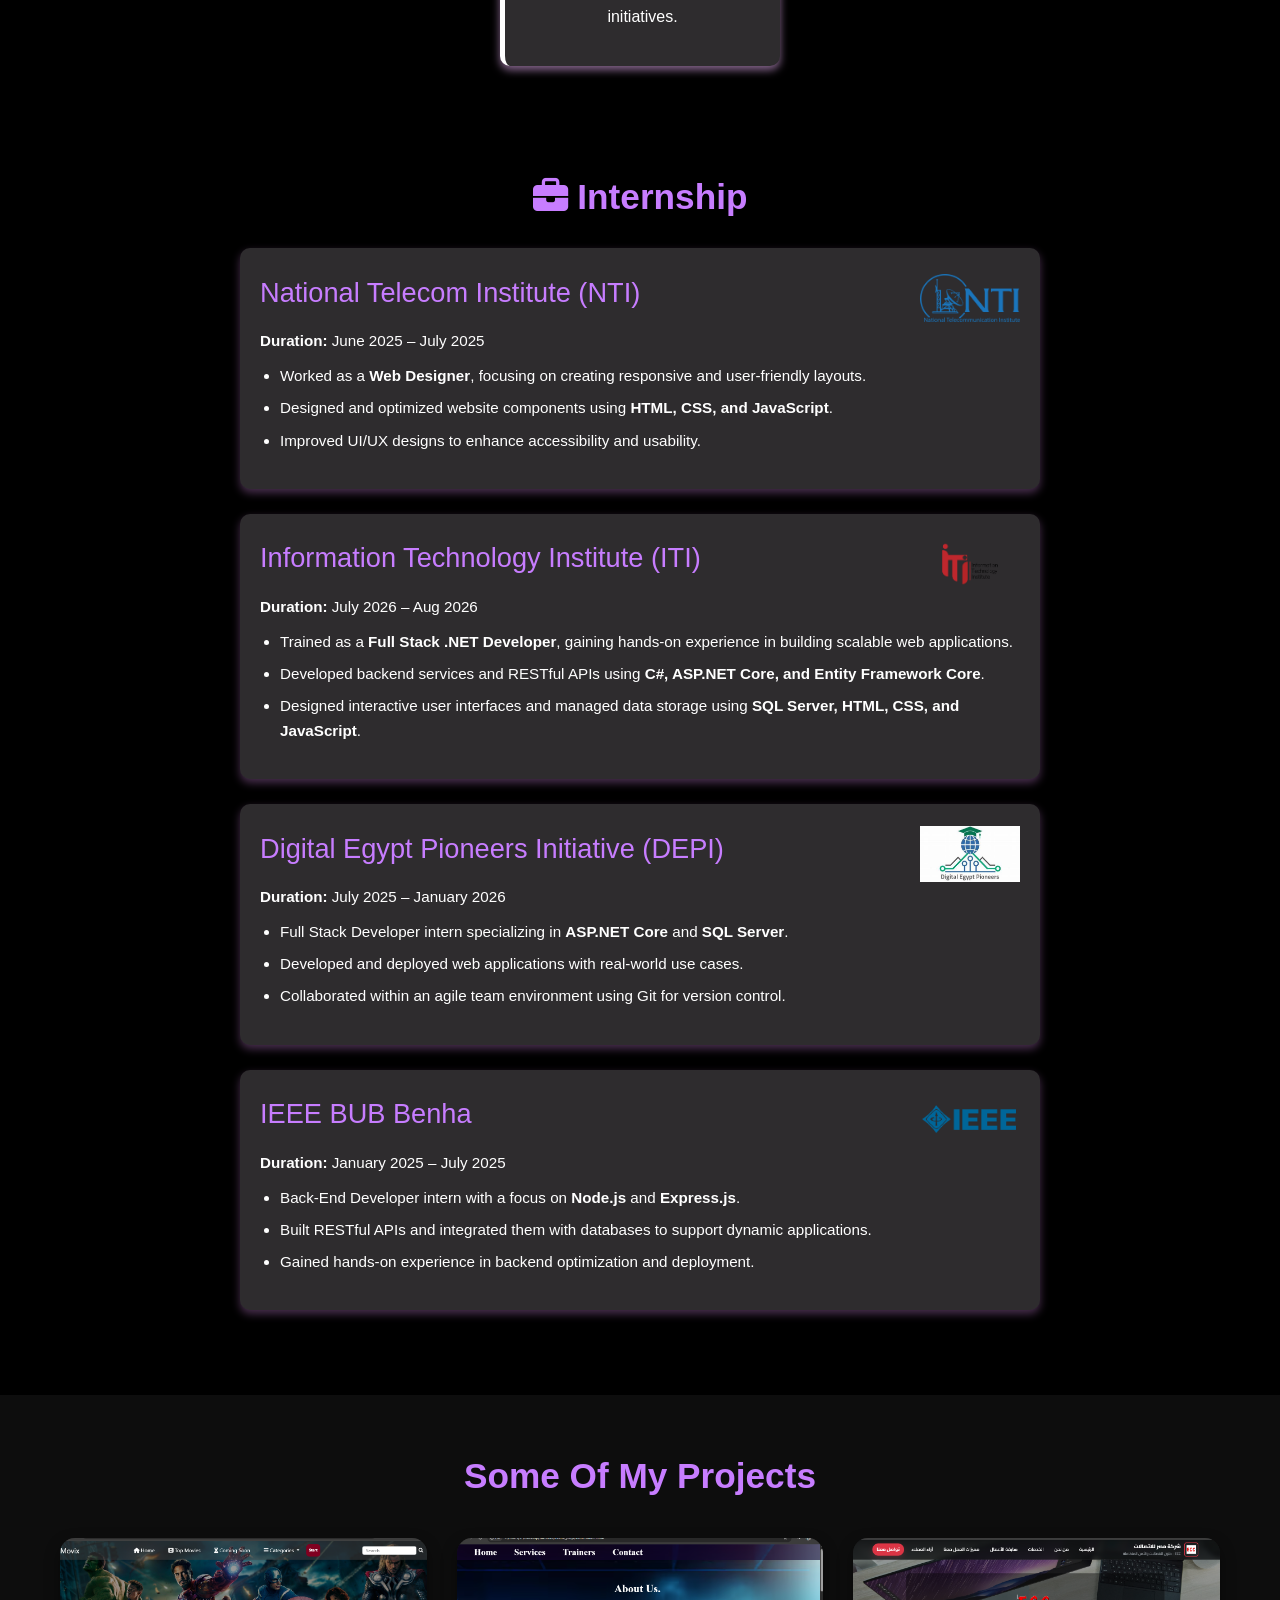
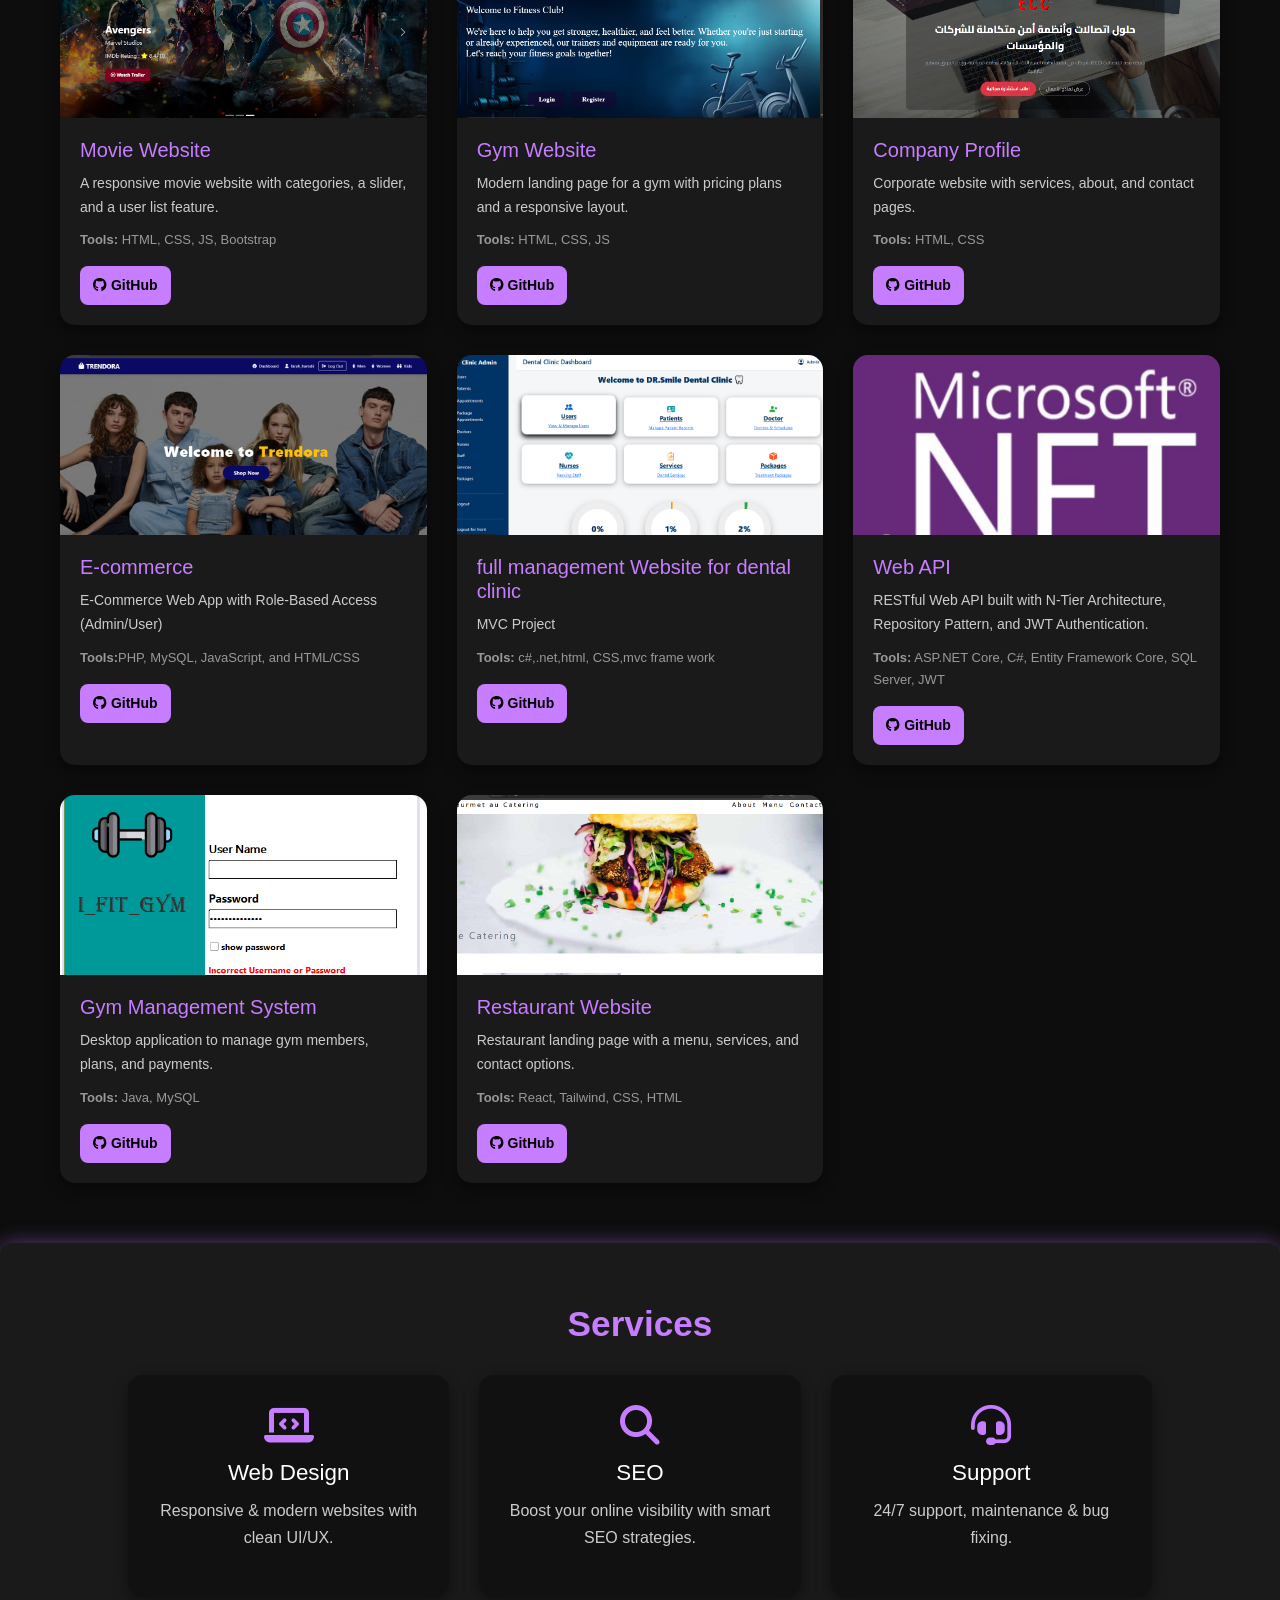
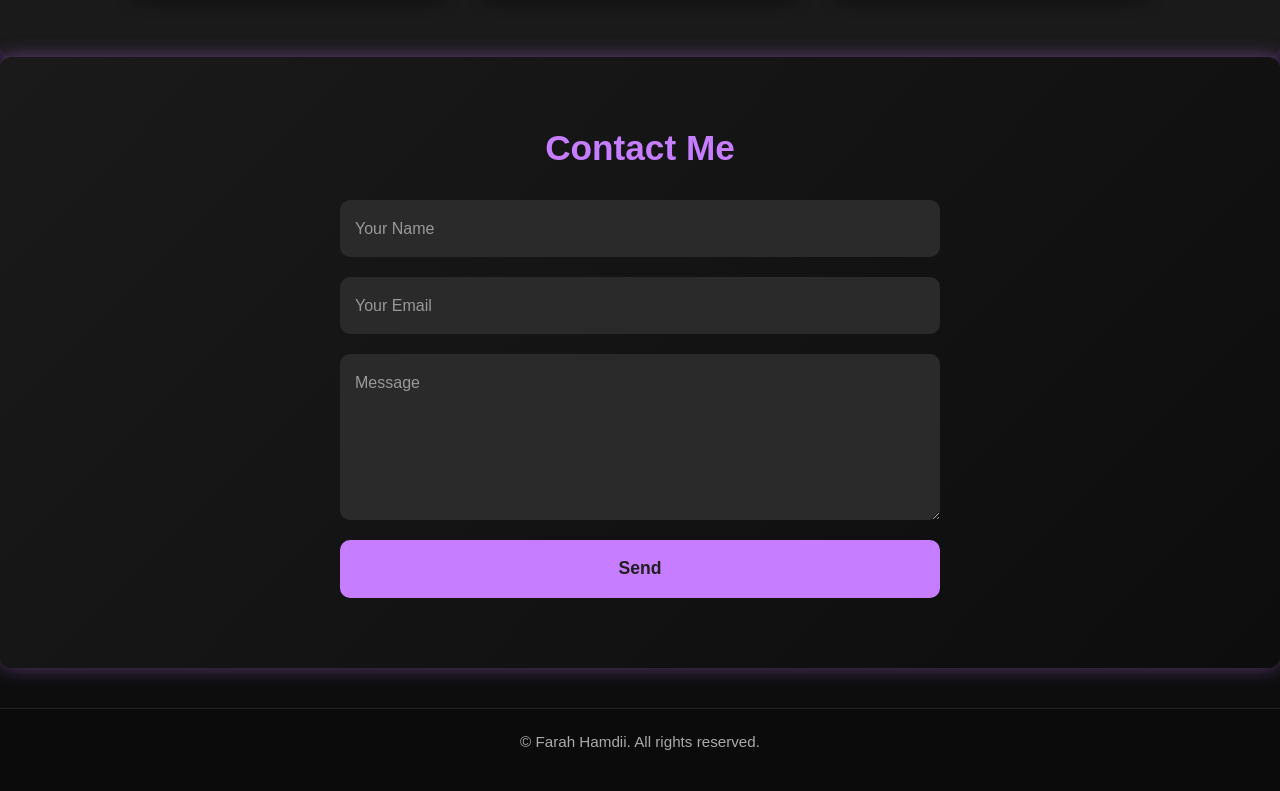
==== commit 04723536: "updated" ====
--- a/index.html
+++ b/index.html
@@ -4,432 +4,496 @@
   <meta charset="UTF-8" />
   <meta name="viewport" content="width=device-width, initial-scale=1" />
   <title>Portfolio — Farah Hamdii</title>
+
+  <!-- Fonts & Icons -->
+  <link href="https://fonts.googleapis.com/css2?family=Poppins:wght@300;400;600&display=swap" rel="stylesheet">
+  <link rel="stylesheet" href="https://cdnjs.cloudflare.com/ajax/libs/font-awesome/6.4.0/css/all.min.css">
+
+  <!-- Bootstrap (navbar only) -->
+  <link href="https://cdn.jsdelivr.net/npm/bootstrap@5.3.3/dist/css/bootstrap.min.css" rel="stylesheet">
+
+  <!-- Site styles -->
   <link rel="stylesheet" href="style.css">
-  <link href="https://fonts.googleapis.com/css2?family=Poppins:wght@300;400;600&display=swap" rel="stylesheet">
-  <link rel="stylesheet" href="https://cdnjs.cloudflare.com/ajax/libs/font-awesome/5.15.4/css/all.min.css">
-  <link rel="stylesheet" href="https://cdnjs.cloudflare.com/ajax/libs/font-awesome/6.4.0/css/all.min.css">
-  
-
 </head>
-<script>
-  document.addEventListener("DOMContentLoaded", () => {
-    const sections = document.querySelectorAll("section, .edu-item, .home-content .text, .home-content .image");
-
-    const observer = new IntersectionObserver((entries) => {
-      entries.forEach(entry => {
-        if (entry.isIntersecting) {
-          entry.target.classList.add("show");
-        }
-      });
-    }, { threshold: 0.2 });
-
-    sections.forEach(sec => {
-      sec.classList.add("fade-in-up");
-      observer.observe(sec);
-    });
-  });
-</script>
-
-
-<body style="background-color: black;">
-  <!-- Navbar -->
-<!-- Bootstrap CSS -->
-<link href="https://cdn.jsdelivr.net/npm/bootstrap@5.3.3/dist/css/bootstrap.min.css" rel="stylesheet">
-
-<header>
-  <nav class="navbar navbar-expand-lg bg-black" style="box-shadow: 0px 0px 20px rgba(204, 70, 204, 0.5);">
-    <div class="container-fluid">
-  
-      <a class="navbar-brand text-white" href="#home" style="font-weight: bold;">My Portfolio</a>
-
-      <button class="navbar-toggler bg-light" type="button" data-bs-toggle="collapse" data-bs-target="#navbarNav" 
-        aria-controls="navbarNav" aria-expanded="false" aria-label="Toggle navigation">
-        <span class="navbar-toggler-icon"></span>
-      </button>
-
-      <div class="collapse navbar-collapse" id="navbarNav">
-        <ul class="navbar-nav ms-auto" style="font-weight: bold;">
-          <li class="nav-item"><a class="nav-link text-white" href="#home">Home</a></li>
-          <li class="nav-item"><a class="nav-link text-white" href="#about">About</a></li>
-          <li class="nav-item"><a class="nav-link text-white" href="#education">Education</a></li>
-          <li class="nav-item"><a class="nav-link text-white" href="#skills">Skills</a></li>
-          <li class="nav-item"><a class="nav-link text-white" href="#Certificates">Certificates</a></li>
-          <li class="nav-item"><a class="nav-link text-white" href="#Languages">Languages</a></li>
-          <li class="nav-item"><a class="nav-link text-white" href="#projects">Projects</a></li>
-          <li class="nav-item"><a class="nav-link text-white" href="#services">Services</a></li>
-          <li class="nav-item"><a class="nav-link text-white" href="#contact">Contact</a></li>
-          <li class="nav-item">
-            <a href="https://drive.google.com/file/d/1VQZS71kPqKVPGoVDO6uayA6JJkZEHDAb/view?usp=sharing" 
-               class="btn" style="background-color: blueviolet; color: white; border: none;" 
-               download aria-label="Download CV">Download CV</a>
-          </li>
-        </ul>
-      </div>
-    </div>
-  </nav>
-</header>
-
-<!-- Bootstrap JS -->
-<script src="https://cdn.jsdelivr.net/npm/bootstrap@5.3.3/dist/js/bootstrap.bundle.min.js"></script>
-
-<!-- Home -->
-<section id="home" class="home py-5" aria-label="Introduction"style="padding:10px;">
-  <div class="container">
-    <div class="row align-items-center home-content">
-      
-      <!-- النص -->
-      <div class="col-md-6 text fade-in-left mb-5 mb-md-0">
-        <h1>Hi, I’m <span class="highlight">Farah Hamdii</span></h1>
-        <p class="role">Full Stack Developer<br>
-          Currently seeking opportunities to gain hands
-on experience and grow within the tech industry. 
-        </p>
-        <div class="buttons mt-3">
-          <a href="#projects" class="btn btn-primary me-2" aria-label="See my work" style="background-color: blueviolet; border:none;">See My Work</a>
-          <a href="#contact" class="btn btn-outline-light" aria-label="Hire me">Hire Me</a>
-        </div>
-      </div>
-
-      <!-- الصورة -->
-<div class="col-md-6 image fade-in-right text-center " aria-hidden="true">
-  <img src="images/WhatsApp Image 2025-09-05 at 19.21.18_0879229d.jpg" 
-       alt="Portrait of Farah Hamdii" 
-       class="img-fluid oval-img">
-</div>
-
-
-    </div>
-  </div>
-</section>
-
-  <!-- About -->
+<body>
+
+  <!-- ============ Navbar ============ -->
+  <header>
+    <nav class="navbar navbar-expand-lg bg-black">
+      <div class="container-fluid">
+        <a class="navbar-brand text-white" href="#home">My Portfolio</a>
+
+        <button class="navbar-toggler bg-light" type="button" data-bs-toggle="collapse" data-bs-target="#navbarNav"
+          aria-controls="navbarNav" aria-expanded="false" aria-label="Toggle navigation">
+          <span class="navbar-toggler-icon"></span>
+        </button>
+
+        <div class="collapse navbar-collapse" id="navbarNav">
+          <ul class="navbar-nav ms-auto">
+            <li class="nav-item"><a class="nav-link text-white" href="#home">Home</a></li>
+            <li class="nav-item"><a class="nav-link text-white" href="#about">About</a></li>
+            <li class="nav-item"><a class="nav-link text-white" href="#education">Education</a></li>
+            <li class="nav-item"><a class="nav-link text-white" href="#skills">Skills</a></li>
+            <li class="nav-item"><a class="nav-link text-white" href="#Certificates">Certificates</a></li>
+            <li class="nav-item"><a class="nav-link text-white" href="#Languages">Languages</a></li>
+            <li class="nav-item"><a class="nav-link text-white" href="#internship">Internship</a></li>
+            <li class="nav-item"><a class="nav-link text-white" href="#achievements">Achievements</a></li>
+            <li class="nav-item"><a class="nav-link text-white" href="#projects">Projects</a></li>
+            <li class="nav-item"><a class="nav-link text-white" href="#services">Services</a></li>
+            <li class="nav-item"><a class="nav-link text-white" href="#contact">Contact</a></li>
+            <li class="nav-item">
+              <a href="https://drive.google.com/file/d/142uC8YKMHRehDuh4jg9Yx-uzx5s-kc3l/view?usp=sharing"
+                 class="btn custom-btn" download aria-label="Download CV">Download CV</a>
+            </li>
+          </ul>
+        </div>
+      </div>
+    </nav>
+  </header>
+
+  <!-- ============ Home ============ -->
+  <section id="home" class="home" aria-label="Introduction">
+    <div class="container">
+      <div class="row align-items-center home-content">
+
+        <div class="col-md-6 text fade-in-left mb-5 mb-md-0">
+          <h1>Hi, I’m <span class="highlight">Farah Hamdii</span></h1>
+          <p class="role">
+            Full Stack Developer<br>
+            Currently seeking opportunities to gain hands-on experience and grow within the tech industry.
+          </p>
+          <div class="buttons mt-3">
+            <a href="#projects" class="btn custom-btn me-2" aria-label="See my work">See My Work</a>
+            <a href="#contact" class="btn btn-outline-light custom-btn" aria-label="Hire me">Hire Me</a>
+          </div>
+        </div>
+
+        <div class="col-md-6 image fade-in-right text-center" aria-hidden="true">
+          <img src="images/main_profile.png"
+               alt="Portrait of Farah Hamdii"
+               class="img-fluid oval-img">
+        </div>
+
+      </div>
+    </div>
+  </section>
+
+  <!-- ============ About ============ -->
   <section id="about">
     <h2><span class="highlight">About Me</span></h2>
     <p>
-      I build responsive and functional websites using <strong>HTML, CSS, and JavaScript</strong> — and develop back-end systems with <strong>C#</strong> and <strong>SQL</strong>.  
-      I focus on clean code, smooth user experience, and real results.providing a seamless user experience, and delivering
- functional results. Possesses strong attention to detail and maintains consistent
- communication throughout projects. Currently seeking opportunities to gain hands
-on experience and grow within the tech industry. 
+      I build responsive and functional websites using <strong>HTML, CSS, and JavaScript</strong> — and develop
+      back-end systems with <strong>C#</strong> and <strong>SQL</strong>. I focus on clean code, a smooth user
+      experience, and real results. I have strong attention to detail and maintain consistent communication
+      throughout every project, and I'm currently seeking opportunities to gain hands-on experience and grow
+      within the tech industry.
     </p>
   </section>
-<br>
-
-  <!-- Education -->
+
+  <!-- ============ Education ============ -->
   <section id="education" class="education">
     <h2><span class="highlight">Education</span></h2>
     <div class="edu-item">
-      <img src="https://s.yimg.com/zb/imgv1/b11e0b4e-ddaf-33d3-80d5-da42707e6993/t_500x300" >
-      <h3>Benha University</h3>
-      <p style="font-size: 15px; font-weight:bold;">Computer Science <br> 2023 : 2027</p>
-    </div>
-  </section>
-
-<br>
-<!-- Languages Section -->
-<section id="Languages" class="languages">
-  <h2><span class="highlight">Languages</span></h2>
-  <div class="lang-circles">
-    <div class="circle">
-      <svg>
-        <circle cx="70" cy="70" r="70"></circle>
-        <circle cx="70" cy="70" r="70" style="--percent: 100"></circle>
-      </svg>
-      <div class="lang-text">
-        <h3>Arabic</h3>
-        <p>Native</p>
-      </div>
-    </div>
-
-    <div class="circle">
-      <svg>
-        <circle cx="70" cy="70" r="70"></circle>
-        <circle cx="70" cy="70" r="70" style="--percent: 85"></circle>
-      </svg>
-      <div class="lang-text">
-        <h3>English</h3>
-        <p>Fluent</p>
-      </div>
-    </div>
-
+      <img src="https://s.yimg.com/zb/imgv1/b11e0b4e-ddaf-33d3-80d5-da42707e6993/t_500x300" alt="Benha University logo">
+      <div>
+        <h3>Benha University</h3>
+        <p>Computer Science <br> 2023 – 2027</p>
+      </div>
+    </div>
+  </section>
+
+  <!-- ============ Languages ============ -->
+  <section id="Languages" class="languages">
+    <h2><span class="highlight">Languages</span></h2>
+    <div class="lang-circles">
+      <div class="circle">
+        <svg viewBox="0 0 140 140">
+          <circle cx="70" cy="70" r="70"></circle>
+          <circle cx="70" cy="70" r="70" style="--percent: 100"></circle>
+        </svg>
+        <div class="lang-text">
+          <h3>Arabic</h3>
+          <p>Native</p>
+        </div>
+      </div>
+
+      <div class="circle">
+        <svg viewBox="0 0 140 140">
+          <circle cx="70" cy="70" r="70"></circle>
+          <circle cx="70" cy="70" r="70" style="--percent: 85"></circle>
+        </svg>
+        <div class="lang-text">
+          <h3>English</h3>
+          <p>Fluent</p>
+        </div>
+      </div>
+    </div>
+  </section>
+
+  <!-- ============ Skills ============ -->
+  <section id="skills" class="skills">
+    <h2><span class="highlight">My Skills</span></h2>
+
+    <div class="skills-wrapper">
+      <!-- Technical Skills -->
+      <div class="skills-card">
+        <h3><i class="fas fa-laptop-code"></i> Technical Skills</h3>
+
+        <div class="skills-category">
+          <h4>Backend & Core</h4>
+          <div class="skills-tags">
+            <span class="skill-tag"><i class="fas fa-code"></i> C#</span>
+            <span class="skill-tag"><i class="fas fa-server"></i> .NET / ASP.NET Core</span>
+            <span class="skill-tag"><i class="fas fa-database"></i> Entity Framework Core</span>
+            <span class="skill-tag"><i class="fas fa-network-wired"></i> RESTful APIs</span>
+            <span class="skill-tag"><i class="fas fa-database"></i> SQL Server / SQL</span>
+            <span class="skill-tag"><i class="fas fa-sitemap"></i> Repository Pattern</span>
+          </div>
+        </div>
+
+        <div class="skills-category">
+          <h4>Frontend Basics</h4>
+          <div class="skills-tags">
+            <span class="skill-tag"><i class="fab fa-html5"></i> HTML5</span>
+            <span class="skill-tag"><i class="fab fa-css3-alt"></i> CSS3</span>
+            <span class="skill-tag"><i class="fab fa-js"></i> JavaScript</span>
+            <span class="skill-tag"><i class="fab fa-bootstrap"></i> Bootstrap</span>
+          </div>
+        </div>
+
+        <div class="skills-category">
+          <h4>Tools & Architecture</h4>
+          <div class="skills-tags">
+            <span class="skill-tag"><i class="fab fa-git-alt"></i> Git & GitHub</span>
+            <span class="skill-tag"><i class="fas fa-layer-group"></i> Clean Architecture</span>
+            <span class="skill-tag"><i class="fas fa-project-diagram"></i> CCNA</span>
+            <span class="skill-tag"><i class="fas fa-vial"></i> Postman / Swagger</span>
+          </div>
+        </div>
+      </div>
+
+      <!-- Soft Skills -->
+      <div class="skills-card">
+        <h3><i class="fas fa-user-tie"></i> Soft Skills</h3>
+        <div class="skills-tags soft-skills">
+          <span class="skill-tag"><i class="fas fa-comments"></i> Communication</span>
+          <span class="skill-tag"><i class="fas fa-comments"></i> Good speaker presentation</span>
+          <span class="skill-tag"><i class="fas fa-users"></i> Teamwork</span>
+          <span class="skill-tag"><i class="fas fa-lightbulb"></i> Problem Solving</span>
+          <span class="skill-tag"><i class="fas fa-clock"></i> Time Management</span>
+          <span class="skill-tag"><i class="fas fa-search"></i> Research</span>
+          <span class="skill-tag"><i class="fas fa-hands-helping"></i> Team Motivation</span>
+        </div>
+      </div>
+    </div>
+  </section>
+
+  <!-- ============ Certificates ============ -->
+  <section id="Certificates" class="certificates" aria-label="Certificates">
+    <h2><span class="highlight">Certificates</span></h2>
+    <div class="certificates-grid">
+      <div class="certificate-card">
+        <img src="images/ECPC Certificate.jpg" alt="ECPC Qualification certificate">
+        <h3>ECPC Qualification</h3>
+        <p>Issued by ECPC, 2024</p>
+      </div>
+<!-- كارت شهادة DEPI -->
+  <div class="certificate-card">
+  <img src="images/Depi_Certificate.png" alt="Full Stack .NET Track Certificate - DEPI">
+  <h3>Full Stack Web Development (.NET)</h3>
+  <p>Issued by DEPI (Digital Egypt Pioneers Initiative)</p>
+</div>
+
+<!-- كارت شهادة الإنجليزي -->
+<div class="certificate-card">
+  <img src="images/English_Certificate.png" alt="English Language Proficiency Certificate">
+  <h3>English Language Proficiency</h3>
+  <p>Issued by / DEPI Program</p> 
+</div>
+      <div class="certificate-card">
+        <img src="images/NTI Certificate.png" alt="Web Designer certificate">
+        <h3>Web Designer</h3>
+        <p>Issued by NTI, 2025</p>
+      </div>
+      <div class="certificate-card">
+        <img src="images/IEEE Certificate.jpg" alt="Backend Development certificate">
+        <h3>Backend Development</h3>
+        <p>Issued by IEEE, 2024</p>
+      </div>
+      <!-- <div class="certificate-card">
+        <img src="images/WhatsApp Image 2025-09-02 at 14.08.50_f8123f37.jpg" alt="C++ Fundamentals certificate">
+        <h3>C++ Fundamentals</h3>
+        <p>Issued by Almentor, 2024</p>
+      </div> -->
+      <div class="certificate-card">
+        <img src="images/CodeOver Certificate.jpg" alt="CodeOver Judge certificate">
+        <h3>Judge at CodeOver</h3>
+        <p>Issued by CodeOver, 2023</p>
+      </div>
+      <div class="certificate-card">
+        <img src="images//GDG Certificate.jpg" alt="Cyber Security Camp certificate">
+        <h3>Cyber Security Camp</h3>
+        <p>Issued by GDG, 2023</p>
+      </div>
+      <div class="certificate-card">
+        <img src="images/Almentor Certificate _network.jpg" alt="Network Fundamentals certificate">
+        <h3>Network Fundamentals</h3>
+        <p>Issued by Almentor, 2024</p>
+      </div>
+      <div class="certificate-card">
+        <img src="images/Almentor Certificate _cyber.jpg" alt="Security Fundamentals certificate">
+        <h3>Security Fundamentals</h3>
+        <p>Issued by Almentor, 2024</p>
+      </div>
+    </div>
+  </section>
+
+  <!-- ============ Achievements ============ -->
+  <section id="achievements" class="achievements">
+    <h2><span class="highlight"><i class="fas fa-trophy"></i> Achievements</span></h2>
+    <div class="achievements-list">
+      <div class="achievement-item">
+        <h3><i class="fas fa-medal"></i> GDG</h3>
+        <p>Ranked among the top 10 teams in a Cyberchief competition.</p>
+      </div>
+      <div class="achievement-item">
+        <h3><i class="fas fa-award"></i> ECPC Qualification</h3>
+        <p>Qualified for ECPC with consistent academic and problem-solving excellence.</p>
+      </div>
+      <div class="achievement-item">
+        <h3><i class="fas fa-gavel"></i> CodeOver</h3>
+        <p>Served as a judge for the CodeOver programming competition.</p>
+      </div>
+      <div class="achievement-item">
+        <h3><i class="fas fa-chalkboard-teacher"></i> Problem Solving Coach</h3>
+        <p>Trained and mentored students in competitive programming and problem-solving techniques.</p>
+      </div>
+      <div class="achievement-item">
+  <h3><i class="fas fa-code-branch"></i> Programming Instructor</h3>
+  <p>Trained young students in programming fundamentals and computational thinking through iSchool under DEMI & DECI initiatives.</p>
+</div>
+    </div>
+  </section>
+
+  <!-- ============ Internship ============ -->
+  <section id="internship" class="internship">
+    <h2><span class="highlight"><i class="fas fa-briefcase"></i> Internship</span></h2>
+
+    <div class="internship-box">
+      <div class="internship-header">
+        <h3>National Telecom Institute (NTI)</h3>
+        <img src="images/nti.png" alt="NTI logo" class="internship-logo">
+      </div>
+      <p><strong>Duration:</strong> June 2025 – July 2025</p>
+      <ul>
+        <li>Worked as a <strong>Web Designer</strong>, focusing on creating responsive and user-friendly layouts.</li>
+        <li>Designed and optimized website components using <strong>HTML, CSS, and JavaScript</strong>.</li>
+        <li>Improved UI/UX designs to enhance accessibility and usability.</li>
+      </ul>
+    </div>
+<div class="internship-box">
+  <div class="internship-header">
+    <h3>Information Technology Institute (ITI)</h3>
+    <img src="images/iti logo.png" alt="ITI Logo" class="internship-logo">
   </div>
-</section>
-
-
-<!-- Skills Section -->
-<section class="skills" >
-  <h2 id="skills">My Skills</h2>
-
-  <div class="skills-wrapper">
-    <!-- Technical Skills -->
-    <div class="skills-card">
-      <h3><i class="fas fa-laptop-code"></i> Technical Skills</h3>
-      <div class="skill">
-        <p>HTML</p>
-        <div class="progress"><div class="progress-bar" style="width: 90%;">90%</div></div>
-      </div>
-      <div class="skill">
-        <p>CSS</p>
-        <div class="progress"><div class="progress-bar" style="width: 85%;">85%</div></div>
-      </div>
-      <div class="skill">
-        <p>JavaScript</p>
-        <div class="progress"><div class="progress-bar" style="width: 70%;">70%</div></div>
-      </div>
-            <div class="skill">
-        <p>SQL</p>
-        <div class="progress"><div class="progress-bar" style="width: 98%;">98%</div></div>
-      </div>
-            <div class="skill">
-        <p>CCNA</p>
-        <div class="progress"><div class="progress-bar" style="width: 95%;">95%</div></div>
-      </div>
-            <div class="skill">
-        <p>MongoDB</p>
-        <div class="progress"><div class="progress-bar" style="width: 85%;">85%</div></div>
-      </div>
-                  <div class="skill">
-        <p>Bootstrap</p>
-        <div class="progress"><div class="progress-bar" style="width: 89%;">89%</div></div>
-      </div>
-                  <div class="skill">
-        <p>Node.js /Express.js</p>
-        <div class="progress"><div class="progress-bar" style="width: 92%;">92%</div></div>
-      </div>
-    </div>
-
-    <!-- Non-Technical Skills -->
-    <div class="skills-card">
-      <h3><i class="fas fa-user-tie"></i> Non-Technical Skills</h3>
-      <div class="skill">
-        <p>Communication</p>
-        <div class="progress"><div class="progress-bar" style="width: 95%;">95%</div></div>
-      </div>
-      <div class="skill">
-        <p>Teamwork</p>
-        <div class="progress"><div class="progress-bar" style="width: 90%;">90%</div></div>
-      </div>
-      <div class="skill">
-        <p>Problem Solving</p>
-        <div class="progress"><div class="progress-bar" style="width: 80%;">80%</div></div>
-      </div>
-            <div class="skill">
-        <p>Time Management</p>
-        <div class="progress"><div class="progress-bar" style="width: 87%;">87%</div></div>
-      </div>
-            <div class="skill">
-        <p>Research</p>
-        <div class="progress"><div class="progress-bar" style="width: 95%;">95%</div></div>
-      </div>
-            <div class="skill">
-        <p>Motivating team</p>
-        <div class="progress"><div class="progress-bar" style="width: 90%;">90%</div></div>
-      </div>
+  <p><strong>Duration:</strong> July 2026 – Aug 2026</p>
+  <ul>
+    <li>Trained as a <strong>Full Stack .NET Developer</strong>, gaining hands-on experience in building scalable web applications.</li>
+    <li>Developed backend services and RESTful APIs using <strong>C#, ASP.NET Core, and Entity Framework Core</strong>.</li>
+    <li>Designed interactive user interfaces and managed data storage using <strong>SQL Server, HTML, CSS, and JavaScript</strong>.</li>
+  </ul>
+</div>
+
+    <div class="internship-box">
+      <div class="internship-header">
+        <h3>Digital Egypt Pioneers Initiative (DEPI)</h3>
+        <img src="images/depi.jpeg" alt="DEPI logo" class="internship-logo">
+      </div>
+      <p><strong>Duration:</strong> July 2025 – January 2026</p>
+      <ul>
+        <li>Full Stack Developer intern specializing in <strong>ASP.NET Core</strong> and <strong>SQL Server</strong>.</li>
+        <li>Developed and deployed web applications with real-world use cases.</li>
+        <li>Collaborated within an agile team environment using Git for version control.</li>
+      </ul>
+    </div>
+
+    <div class="internship-box">
+      <div class="internship-header">
+        <h3>IEEE BUB Benha</h3>
+        <img src="images/ieee-logo (1).png" alt="IEEE BUB Benha logo" class="internship-logo">
+      </div>
+      <p><strong>Duration:</strong> January 2025 – July 2025</p>
+      <ul>
+        <li>Back-End Developer intern with a focus on <strong>Node.js</strong> and <strong>Express.js</strong>.</li>
+        <li>Built RESTful APIs and integrated them with databases to support dynamic applications.</li>
+        <li>Gained hands-on experience in backend optimization and deployment.</li>
+      </ul>
+    </div>
+  </section>
+
+  <!-- ============ Projects ============ -->
+  <section id="projects" class="projects">
+    <h2><span class="highlight">Some Of My Projects</span></h2>
+    <div class="projects-grid">
+
+      <div class="project-card">
+        <img src="images/movix.png" alt="Movie Website Project">
+        <div class="project-content">
+          <h3>Movie Website</h3>
+          <p>A responsive movie website with categories, a slider, and a user list feature.</p>
+          <p class="tools"><strong>Tools:</strong> HTML, CSS, JS, Bootstrap</p>
+          <div class="project-links">
+            <a href="https://github.com/farahhamdii/myproject/tree/master" target="_blank" class="btn github">
+              <i class="fa-brands fa-github"></i> GitHub
+            </a>
+
+          </div>
+        </div>
+      </div>
+
+      <div class="project-card">
+        <img src="images/gym.png" alt="Gym Website">
+        <div class="project-content">
+          <h3>Gym Website</h3>
+          <p>Modern landing page for a gym with pricing plans and a responsive layout.</p>
+          <p class="tools"><strong>Tools:</strong> HTML, CSS, JS</p>
+          <div class="project-links">
+            <a href="https://github.com/farahhamdii/Home_page-GYM-" target="_blank" class="btn github">
+              <i class="fa-brands fa-github"></i> GitHub
+            </a>
+      
+          </div>
+        </div>
+      </div>
+
+      <div class="project-card">
+        <img src="images/ECC.png" alt="Company Profile Website">
+        <div class="project-content">
+          <h3>Company Profile</h3>
+          <p>Corporate website with services, about, and contact pages.</p>
+          <p class="tools"><strong>Tools:</strong> HTML, CSS</p>
+          <div class="project-links">
+            <a href="https://github.com/farahhamdii/Egypt-Communication-Company-_landing-page" target="_blank" class="btn github">
+              <i class="fa-brands fa-github"></i> GitHub
+            </a>
+  
+          </div>
+        </div>
+      </div>
+      
+      <div class="project-card">
+        <img src="images/E-commerce home page .png" alt="Company Profile Website">
+        <div class="project-content">
+          <h3>E-commerce </h3>
+          <p>E-Commerce Web App with Role-Based Access (Admin/User)</p>
+          <p class="tools"><strong>Tools:</strong>PHP, MySQL, JavaScript, and HTML/CSS</p>
+          <div class="project-links">
+            <a href="https://github.com/farahhamdii/E-Commerce" target="_blank" class="btn github">
+              <i class="fa-brands fa-github"></i> GitHub
+            </a>
+
+          </div>
+        </div>
+      </div>
+            <div class="project-card">
+        <img src="images/DR Clinic.png" alt="Company Profile Website">
+        <div class="project-content">
+          <h3>full management Website for dental clinic</h3>
+          <p>MVC Project </p>
+          <p class="tools"><strong>Tools:</strong> c#,.net,html, CSS,mvc frame work</p>
+          <div class="project-links">
+            <a href="https://github.com/farahhamdii/Egypt-Communication-Company-_landing-page" target="_blank" class="btn github">
+              <i class="fa-brands fa-github"></i> GitHub
+            </a>
+          </div>
+        </div>
+      </div>
+      <div class="project-card">
+  <img src="images/webapi with .net.png" alt="Clinic Management Web API">
+  <div class="project-content">
+    <h3> Web API</h3>
+    <p>RESTful Web API built with N-Tier Architecture, Repository Pattern, and JWT Authentication.</p>
+    <p class="tools"><strong>Tools:</strong> ASP.NET Core, C#, Entity Framework Core, SQL Server, JWT</p>
+    <div class="project-links">
+      <a href="https://github.com/farahhamdii/WebAbi_using_.NET-" target="_blank" class="btn github">
+        <i class="fa-brands fa-github"></i> GitHub
+      </a>
+
     </div>
   </div>
-</section>
-
-  <!-- Certificates -->
-<section id="Certificates" class="certificates" aria-label="Certificates">
-  <h2><span class="highlight">Certificates</span></h2>
-  <div class="certificates-grid">
-    <div class="certificate-card">
-      <img src="images/WhatsApp Image 2025-03-19 at 16.37.15_d6bd149d.jpg" alt="Qualifcation ECPC" />
-      <h3>Qualifcation ECPC</h3>
-      <p>Issued by ECPC, 2024</p>
-    </div>
-    <div class="certificate-card">
-      <img src="images/Screenshot (1442).png" alt="Certificate in C# Programming" />
-      <h3>Web Designer</h3>
-      <p>Issued by NTI, 2025</p>
-    </div>
-        <div class="certificate-card">
-      <img src="images/WhatsApp Image 2025-09-02 at 14.06.55_cb44bc3d.jpg" alt="Certificate in C# Programming" />
-      <h3>Backend</h3>
-      <p>Issued by IEEE, 2024</p>
-    </div>
-        <div class="certificate-card">
-      <img src="images/WhatsApp Image 2025-09-02 at 14.08.50_f8123f37.jpg" alt="Certificate in C# Programming" />
-      <h3>c++ Fudmentals</h3>
-      <p>Issued by almentor, 2024</p>
-    </div>
-        <div class="certificate-card">
-      <img src="images/WhatsApp Image 2025-09-02 at 14.08.51_655f0948.jpg" alt="Certificate in C# Programming" />
-      <h3>As a Judge in Codeover</h3>
-      <p>Issued by Codeover, 2023</p>
-    </div>
-            <div class="certificate-card">
-      <img src="images/WhatsApp Image 2025-09-02 at 14.11.02_7a85d59e.jpg" alt="Certificate in C# Programming" />
-      <h3>Cyber Security Camp</h3>
-      <p>Issued by GDG, 2023</p>
-    </div>
-            <div class="certificate-card">
-      <img src="images/WhatsApp Image 2025-09-02 at 14.08.51_00b5fcd0.jpg" alt="Certificate in C# Programming" />
-      <h3>Network Fundementals</h3>
-      <p>Issued by almentor, 2024</p>
-    </div>
-       <div class="certificate-card">
-      <img src="images/WhatsApp Image 2025-09-02 at 14.08.51_00b5fcd0.jpg" alt="Certificate in C# Programming" />
-      <h3>Security Fundementals</h3>
-      <p>Issued by almentor, 2024</p>
-    </div>
-
-  </div>
-</section>
-<section id="projects" class="projects">
-  <h2><span class="highlight">My Projects</span></h2>
-  <div class="projects-grid">
-    
-    <div class="project-card">
-      <img src="images/movix.png" alt="Movie Website Project">
-      <div class="project-content">
-        <h3>Movie Website</h3>
-        <p>A responsive movie website with categories, slider, and user list feature.</p>
-        <p class="tools"><strong>Tools:</strong> 
-          <i class="fa-brands fa-html5"></i> HTML, 
-          <i class="fa-brands fa-css3-alt"></i> CSS, 
-          <i class="fa-brands fa-js"></i> JS, 
-          <i class="fa-brands fa-bootstrap"></i> Bootstrap
-        </p>
-        <div class="project-links">
-          <a href="https://github.com/farahhamdii/myproject/tree/master" target="_blank" class="btn github">
-            <i class="fa-brands fa-github"></i> GitHub
-          </a>
-          <a href="https://farahhamdii.github.io/myproject/" target="_blank" class="btn live">
-            <i class="fa-solid fa-arrow-up-right-from-square"></i> Live Demo
-          </a>
-        </div>
-      </div>
-    </div>
-
-    <div class="project-card">
-      <img src="images/gym.png" alt="Gym Website">
-      <div class="project-content">
-        <h3>Gym Website</h3>
-        <p>Modern landing page for a gym with pricing plans and responsive layout.</p>
-        <p class="tools"><strong>Tools:</strong> 
-          <i class="fa-brands fa-html5"></i> HTML, 
-          <i class="fa-brands fa-css3-alt"></i> CSS, 
-          <i class="fa-brands fa-js"></i> JS
-        </p>
-        <div class="project-links">
-          <a href="https://github.com/farahhamdii" target="_blank" class="btn github">
-            <i class="fa-brands fa-github"></i> GitHub
-          </a>
-          <a href="https://github.com/farahhamdii" target="_blank" class="btn live">
-            <i class="fa-solid fa-arrow-up-right-from-square"></i> Live Demo
-          </a>
-        </div>
-      </div>
-    </div>
-
-    <div class="project-card">
-      <img src="images/company.png" alt="Company Profile Website">
-      <div class="project-content">
-        <h3>Company Profile</h3>
-        <p>Corporate website with services, about, and contact pages.</p>
-        <p class="tools"><strong>Tools:</strong> 
-          <i class="fa-brands fa-react"></i> React, 
-          <i class="fa-brands fa-css3-alt"></i> Tailwind
-        </p>
-        <div class="project-links">
-          <a href="https://github.com/farahhamdii" target="_blank" class="btn github">
-            <i class="fa-brands fa-github"></i> GitHub
-          </a>
-          <a href="https://github.com/farahhamdii" target="_blank" class="btn live">
-            <i class="fa-solid fa-arrow-up-right-from-square"></i> Live Demo
-          </a>
-        </div>
-      </div>
-    </div>
-
-    <div class="project-card">
-      <img src="images/Screenshot (1303).png" alt="Personal Profile">
-      <div class="project-content">
-        <h3>Personal Profile</h3>
-        <p>Personal website showcasing skills, services, and portfolio.</p>
-        <p class="tools"><strong>Tools:</strong> 
-          <i class="fa-brands fa-react"></i> React, 
-          <i class="fa-brands fa-css3-alt"></i> Tailwind
-        </p>
-        <div class="project-links">
-          <a href="https://github.com/farahhamdii" target="_blank" class="btn github">
-            <i class="fa-brands fa-github"></i> GitHub
-          </a>
-          <a href="https://github.com/farahhamdii" target="_blank" class="btn live">
-            <i class="fa-solid fa-arrow-up-right-from-square"></i> Live Demo
-          </a>
-        </div>
-      </div>
-    </div>
-
-    <div class="project-card">
-      <img src="images/Screenshot (288).png" alt="Gym Management System">
-      <div class="project-content">
-        <h3>Gym Management System</h3>
-        <p>Desktop application to manage gym members, plans, and payments.</p>
-        <p class="tools"><strong>Tools:</strong> 
-          <i class="fa-brands fa-java"></i> Java, 
-          <i class="fa-solid fa-database"></i> MySQL
-        </p>
-        <div class="project-links">
-          <a href="https://github.com/farahhamdii" target="_blank" class="btn github">
-            <i class="fa-brands fa-github"></i> GitHub
-          </a>
-          <a href="https://github.com/farahhamdii" target="_blank" class="btn live">
-            <i class="fa-solid fa-arrow-up-right-from-square"></i> Live Demo
-          </a>
-        </div>
-      </div>
-    </div>
-
-    <div class="project-card">
-      <img src="images/Screenshot (1423).png" alt="Restaurant Website">
-      <div class="project-content">
-        <h3>Restaurant Website</h3>
-        <p>Restaurant landing page with menu, services, and contact options.</p>
-        <p class="tools"><strong>Tools:</strong> 
-          <i class="fa-brands fa-react"></i> React, 
-          <i class="fa-brands fa-css3-alt"></i> Tailwind, 
-          <i class="fa-brands fa-css3-alt"></i> CSS, 
-          <i class="fa-brands fa-html5"></i> HTML
-        </p>
-        <div class="project-links">
-          <a href="https://github.com/farahhamdii" target="_blank" class="btn github">
-            <i class="fa-brands fa-github"></i> GitHub
-          </a>
-          <a href="https://yourlivedemo.com" target="_blank" class="btn live">
-            <i class="fa-solid fa-arrow-up-right-from-square"></i> Live Demo
-          </a>
-        </div>
-      </div>
-    </div>
-
-  </div>
-</section>
-
-<section id="services" class="services">
-  <h2><span class="highlight">Services</span></h2>
-  <div class="services-grid">
-    <div class="servv">
-      <i class="fas fa-laptop-code"></i>
-      <h3>Web Design</h3>
-      <p>Responsive & modern websites with clean UI/UX.</p>
-    </div>
-    <div class="servv">
-      <i class="fas fa-search"></i>
-      <h3>SEO</h3>
-      <p>Boost your online visibility with smart SEO strategies.</p>
-    </div>
-    <div class="servv">
-      <i class="fas fa-headset"></i>
-      <h3>Support</h3>
-      <p>24/7 support, maintenance & bug fixing.</p>
-    </div>
-  </div>
-</section>
-
-
+</div>
+
+      <!-- <div class="project-card">
+        <img src="images/Screenshot (1303).png" alt="Personal Profile Website">
+        <div class="project-content">
+          <h3>Personal Profile</h3>
+          <p>Personal website showcasing skills, services, and portfolio.</p>
+          <p class="tools"><strong>Tools:</strong> React, Tailwind</p>
+          <div class="project-links">
+            <a href="https://github.com/farahhamdii" target="_blank" class="btn github">
+              <i class="fa-brands fa-github"></i> GitHub
+            </a>
+            <a href="https://github.com/farahhamdii" target="_blank" class="btn live">
+              <i class="fa-solid fa-arrow-up-right-from-square"></i> Live Demo
+            </a>
+          </div>
+        </div>
+      </div> -->
+
+      <div class="project-card">
+        <img src="images/I_FIT_GYM profile.png" alt="Gym Management System">
+        <div class="project-content">
+          <h3>Gym Management System</h3>
+          <p>Desktop application to manage gym members, plans, and payments.</p>
+          <p class="tools"><strong>Tools:</strong> Java, MySQL</p>
+          <div class="project-links">
+            <a href="https://github.com/farahhamdii/I_FIT_GYM-Management-system" target="_blank" class="btn github">
+              <i class="fa-brands fa-github"></i> GitHub
+            </a>
+          </div>
+        </div>
+      </div>
+
+      <div class="project-card">
+        <img src="images/Catering landing page.png" alt="Restaurant Website">
+        <div class="project-content">
+          <h3>Restaurant Website</h3>
+          <p>Restaurant landing page with a menu, services, and contact options.</p>
+          <p class="tools"><strong>Tools:</strong> React, Tailwind, CSS, HTML</p>
+          <div class="project-links">
+            <a href="https://github.com/farahhamdii/Catering-Landing_page-" target="_blank" class="btn github">
+              <i class="fa-brands fa-github"></i> GitHub
+            </a>
+          </div>
+        </div>
+      </div>
+
+    </div>
+  </section>
+
+  <!-- ============ Services ============ -->
+  <section id="services" class="services">
+    <h2><span class="highlight">Services</span></h2>
+    <div class="services-grid">
+      <div class="servv">
+        <i class="fas fa-laptop-code"></i>
+        <h3>Web Design</h3>
+        <p>Responsive & modern websites with clean UI/UX.</p>
+      </div>
+      <div class="servv">
+        <i class="fas fa-search"></i>
+        <h3>SEO</h3>
+        <p>Boost your online visibility with smart SEO strategies.</p>
+      </div>
+      <div class="servv">
+        <i class="fas fa-headset"></i>
+        <h3>Support</h3>
+        <p>24/7 support, maintenance & bug fixing.</p>
+      </div>
+    </div>
+  </section>
+
+  <!-- ============ Contact ============ -->
   <section id="contact" class="contact">
     <h2><span class="highlight">Contact Me</span></h2>
     <form>
@@ -440,8 +504,13 @@
     </form>
   </section>
 
+  <!-- ============ Footer ============ -->
   <footer>
-    <p>© <span id="year">2025</span> Farah Hamdii. All rights reserved.</p>
+    <p>© <span id="year"></span> Farah Hamdii. All rights reserved.</p>
   </footer>
+
+  <!-- Bootstrap JS (navbar toggler) -->
+  <script src="https://cdn.jsdelivr.net/npm/bootstrap@5.3.3/dist/js/bootstrap.bundle.min.js"></script>
+  <script src="script.js"></script>
 </body>
-</html>
+</html>
--- a/style.css
+++ b/style.css
@@ -1,12 +1,65 @@
-
+/* =============================================================
+   VARIABLES
+   ============================================================= */
+:root {
+  --bg-dark: #0d0d0d;
+  --bg-panel: #1a1a1a;
+  --bg-card: #121314;
+  --bg-black: #000000;
+
+  --text-main: #f5f5f5;
+  --text-muted: #ccc;
+  --text-dim: #aaa;
+
+  --accent: #c77dff;
+  --accent-strong: #9d4edd;
+  --accent-soft: #a855f7;
+  --accent-glow: rgba(199, 125, 255, 0.4);
+
+  --radius-sm: 8px;
+  --radius-md: 14px;
+  --radius-lg: 20px;
+
+  --shadow-soft: 0 6px 15px rgba(0, 0, 0, 0.4);
+  --transition: 0.3s ease;
+}
+
+/* =============================================================
+   RESET & BASE
+   ============================================================= */
 * {
   margin: 0;
   padding: 0;
   box-sizing: border-box;
 }
+
 html {
   scroll-behavior: smooth;
 }
+
+body {
+  font-family: "Poppins", "Segoe UI", sans-serif;
+  background-color: var(--bg-dark);
+  color: var(--text-main);
+  line-height: 1.7;
+  font-size: 16px;
+}
+
+section h2 {
+  text-align: center;
+  margin-bottom: 30px;
+  font-size: 2.2rem;
+  font-weight: 600;
+  color: #fff;
+}
+
+.highlight {
+  color: var(--accent);
+}
+
+/* =============================================================
+   SCROLL ANIMATIONS
+   ============================================================= */
 .fade-in-up {
   opacity: 0;
   transform: translateY(30px);
@@ -29,46 +82,49 @@
   transform: translateX(0);
 }
 
-
-body {
-  font-family: "Poppins", sans-serif;
-  background-color: #0d0d0d; 
-  color: #f5f5f5;
-  line-height: 1.6;
-}
-
+/* =============================================================
+   NAVBAR
+   ============================================================= */
 header {
   background: #111;
   position: sticky;
   top: 0;
   z-index: 1000;
-}
-
-.nav ul {
-  list-style: none;
-  display: flex;
-  justify-content: center;
-  gap: 25px;
-  padding: 15px 0;
-}
-
-.nav a {
+  box-shadow: 0 2px 10px rgba(0, 0, 0, 0.6);
+}
+
+.navbar-nav .nav-link:hover {
+  color: var(--accent) !important;
+  transition: var(--transition);
+}
+
+.custom-btn {
+  background-color: var(--accent-strong);
+  color: #fff;
+  border: none;
+  border-radius: var(--radius-sm);
+  padding: 10px 20px;
+  font-weight: 600;
   text-decoration: none;
-  color: #f5f5f5;
-  font-weight: 500;
-  transition: 0.3s;
-}
-
-.nav a:hover {
-  color: #c77dff; 
-}
+  transition: var(--transition);
+}
+
+.custom-btn:hover {
+  background-color: #fff;
+  color: var(--accent-strong);
+  border: 1px solid var(--accent-strong);
+}
+
+/* =============================================================
+   HOME
+   ============================================================= */
 .home {
   display: flex;
   align-items: center;
   justify-content: center;
   min-height: 100vh;
   padding: 60px 10%;
-  background: #111; 
+  background: #111;
   color: #fff;
 }
 
@@ -86,167 +142,78 @@
 }
 
 .home-content .text h1 {
-  font-size: 3rem;
-  margin-bottom: 15px;
-}
-
-.home-content .text .role {
-  font-size: 1.5rem;
-  color: #aaa;
-  margin-bottom: 20px;
-}
-
-.home-content .buttons {
-  display: flex;
-  gap: 15px;
-}
-
-.btn {
-  padding: 12px 25px;
-  background: #c77dff;
-  color: #fff;
-  border-radius: 8px;
-  text-decoration: none;
-  transition: 0.3s;
-}
-
-.btn:hover {
-  background: #c77dff;
-}
-
-.btn-alt {
-  background: transparent;
-  border: 2px solid #c77dff;
-}
-
-.btn-alt:hover {
-  background: #c77dff;
-  color: #fff;
-}
-
-.home-content .image {
-  flex: 1;
-  text-align: right;
-}
-
-.oval-img  {
-  width:300px;
-  border-radius: 50%;
-  border: 4px solid #c77dff;
-  box-shadow: 0px 0px 20px rgba(255, 64, 129, 0.5);
-  /* margin-left: 200px; */
-}
-
-* {
-  margin: 0;
-  padding: 0;
-  box-sizing: border-box;
-}
-
-body {
-  font-family: "Poppins", "Segoe UI", sans-serif;
-  background-color: #0d0d0d;
-  color: #f5f5f5;
-  line-height: 1.7;
-  font-size: 16px;
-}
-header {
-  background: #111;
-  position: sticky;
-  top: 0;
-  z-index: 1000;
-  box-shadow: 0 2px 10px rgba(0,0,0,0.6);
-}
-
-.nav ul {
-  list-style: none;
-  display: flex;
-  justify-content: center;
-  gap: 30px;
-  padding: 18px 0;
-}
-
-.nav a {
-  text-decoration: none;
-  color: #f5f5f5;
-  font-weight: 500;
-  font-size: 1rem;
-  transition: 0.3s ease;
-}
-
-.nav a:hover {
-  color: #c77dff;
-}
-
-section h2 {
-  text-align: center;
-  margin-bottom: 30px;
-  font-size: 2.2rem;
-  font-weight: 600;
-  color: #fff;
-}
-
-.highlight {
-  color: #c77dff;
-}
-
-.home-content .text h1 {
   font-size: 3.2rem;
   margin-bottom: 18px;
   font-weight: 700;
   color: #fff;
 }
 
-
-#about
- {
-  background: #1a1a1a;
+.home-content .text .role {
+  font-size: 1.5rem;
+  color: var(--text-dim);
+  margin-bottom: 20px;
+}
+
+.home-content .buttons {
+  display: flex;
+  gap: 15px;
+}
+
+.home-content .image {
+  flex: 1;
+  text-align: center;
+}
+
+.oval-img {
+  width: 300px;
+  border-radius: 50%;
+  border: 4px solid var(--accent);
+  box-shadow: 0 0 20px rgba(255, 64, 129, 0.5);
+}
+
+/* =============================================================
+   ABOUT
+   ============================================================= */
+#about {
+  background: var(--bg-panel);
   margin: 50px auto;
   padding: 50px 40px;
-  border-radius: 14px;
+  border-radius: var(--radius-md);
   max-width: 900px;
-  box-shadow: 0 0 25px rgba(199, 125, 255, 0.4);
-  border-left: 5px white solid;
+  box-shadow: 0 0 25px var(--accent-glow);
+  border-left: 5px solid #fff;
 }
 
 #about p {
   text-align: center;
   font-size: 1.05rem;
   color: #ddd;
-  line-height: 1.8;
-}
-
+}
+
+/* =============================================================
+   EDUCATION
+   ============================================================= */
 .education {
-  background:#1a1a1a;
+  background: var(--bg-panel);
   margin: 70px auto;
   padding: 40px 30px;
-  border-radius: 14px;
+  border-radius: var(--radius-md);
   max-width: 850px;
-  box-shadow: 0 0 25px rgba(199, 125, 255, 0.4);
-  border-left: 5px white solid;
-  
-}
-
-.education h2 {
-  font-size: 2.2rem;
-  margin-bottom: 50px;
-  color: #00bcd4;
-  letter-spacing: 2px;
-  position: relative;
+  box-shadow: 0 0 25px var(--accent-glow);
+  border-left: 5px solid #fff;
 }
 
 .edu-item {
-  background: #121314;
+  background: var(--bg-card);
   display: flex;
   align-items: center;
-  justify-content: flex-start;
   gap: 20px;
   padding: 20px;
-  border-radius: 20px;
+  border-radius: var(--radius-lg);
   box-shadow: 0 8px 25px rgba(0, 0, 0, 0.4);
   max-width: 800px;
   margin: 0 auto;
-  transition: transform 0.3s ease, box-shadow 0.3s ease;
+  transition: transform var(--transition), box-shadow var(--transition);
 }
 
 .edu-item:hover {
@@ -265,30 +232,23 @@
 
 .edu-item h3 {
   font-size: 1.6rem;
-  margin: 0 0 10px;
-  color: #f5f5f5;
+  margin-bottom: 10px;
+  color: var(--text-main);
 }
 
 .edu-item p {
   font-size: 1rem;
-  color: #aaa;
-  margin: 0;
-}
-
+  color: var(--text-dim);
+}
+
+/* =============================================================
+   LANGUAGES
+   ============================================================= */
 .languages {
-  background: #000;
+  background: var(--bg-black);
   margin: 70px auto;
   padding: 50px 40px;
-  /* border-radius: 14px;
-  max-width: 900px; */
-  box-shadow: 0 0 25px rgba(199, 125, 255, 0.4); 
-
-}
-
-.languages h2 {
-  margin-bottom: 40px;
-  font-size: 2rem;
-  color: #f5f5f5;
+  box-shadow: 0 0 25px var(--accent-glow);
 }
 
 .lang-circles {
@@ -302,11 +262,9 @@
   position: relative;
   width: 160px;
   height: 160px;
-  border:5px;
 }
 
 .circle svg {
-  position: relative;
   width: 160px;
   height: 160px;
   transform: rotate(-90deg);
@@ -317,13 +275,10 @@
   stroke: #222;
   stroke-width: 12;
   stroke-linecap: round;
-  cx: 70;
-  cy: 70;
-  r: 70;
 }
 
 .circle svg circle:nth-child(2) {
-  stroke:#b2aef1;
+  stroke: #b2aef1;
   stroke-dasharray: 440;
   stroke-dashoffset: calc(440 - (440 * var(--percent)) / 100);
   transition: stroke-dashoffset 1s ease;
@@ -335,33 +290,27 @@
   left: 50%;
   transform: translate(-50%, -50%);
   text-align: center;
-  align-items: center;
 }
 
 .lang-text h3 {
   font-size: 1.1rem;
   margin-bottom: 5px;
-  color: white;
+  color: #fff;
 }
 
 .lang-text p {
   font-size: 0.9rem;
-  color:white;
-}
-
-
+  color: #fff;
+}
+
+/* =============================================================
+   SKILLS
+   ============================================================= */
 .skills {
   max-width: 1100px;
   margin: 80px auto;
   padding: 40px 20px;
   text-align: center;
-  
-}
-
-.skills h2 {
-  font-size: 2.2rem;
-  margin-bottom: 40px;
-  color: var(--primary, #a259ff);
 }
 
 .skills-wrapper {
@@ -371,12 +320,12 @@
 }
 
 .skills-card {
-  background: black;
+  background: var(--bg-black);
   padding: 30px;
   border-radius: 16px;
-  box-shadow: 0 6px 15px rgba(0,0,0,0.1);
+  box-shadow: var(--shadow-soft);
   text-align: left;
-  transition: transform 0.3s ease;
+  transition: transform var(--transition);
 }
 
 .skills-card:hover {
@@ -385,40 +334,61 @@
 
 .skills-card h3 {
   margin-bottom: 20px;
-  color:white;
+  color: #fff;
   font-size: 1.4rem;
 }
 
-.skill {
+.skills-category {
   margin-bottom: 20px;
 }
 
-.skill p {
-  margin: 0 0 6px;
-  font-weight: 600;
- color:white;
-}
-
-.progress {
-  background: #e0e0e0;
-  border-radius: 12px;
-  overflow: hidden;
-  height: 20px;
-}
-
-.progress-bar {
-  background: linear-gradient(90deg, #a259ff, #6c63ff);
-  height: 100%;
-  line-height: 22px;
-  text-align: right;
-  padding-right: 8px;
-  font-size: 0.85rem;
-  font-weight: 600;
-  color:white;
-  border-radius: 12px 0 0 12px;
-  transition: width 1s ease-in-out;
-}
-
+.skills-category h4 {
+  font-size: 1rem;
+  color: var(--accent-soft);
+  margin-bottom: 10px;
+  border-bottom: 1px solid rgba(255, 255, 255, 0.1);
+  padding-bottom: 5px;
+}
+
+.skills-tags {
+  display: flex;
+  flex-wrap: wrap;
+  gap: 10px;
+}
+
+.skill-tag {
+  background: rgba(255, 255, 255, 0.05);
+  border: 1px solid rgba(168, 85, 247, 0.3);
+  color: #fff;
+  padding: 8px 16px;
+  border-radius: 20px;
+  font-size: 0.9rem;
+  display: inline-flex;
+  align-items: center;
+  gap: 8px;
+  transition: all var(--transition);
+}
+
+.skill-tag i {
+  color: var(--accent-soft);
+  font-size: 1rem;
+}
+
+.skill-tag:hover {
+  background: #7c3aed;
+  border-color: #7c3aed;
+  color: #fff;
+  transform: translateY(-3px);
+  box-shadow: 0 4px 15px rgba(124, 58, 237, 0.4);
+}
+
+.skill-tag:hover i {
+  color: #fff;
+}
+
+/* =============================================================
+   CERTIFICATES
+   ============================================================= */
 .certificates {
   max-width: 1200px;
   margin: 80px auto;
@@ -426,24 +396,14 @@
   text-align: center;
 }
 
-.certificates h2 {
-  font-size: 2.2rem;
-  margin-bottom: 40px;
-  color: #6c63ff;
-}
-
-.certificates .highlight {
-  color: #a259ff;
-}
-
 .certificates-grid {
   display: grid;
-  grid-template-columns: repeat(auto-fit, minmax(220px, 1fr)); 
-  gap: 25px; 
+  grid-template-columns: repeat(auto-fit, minmax(220px, 1fr));
+  gap: 25px;
 }
 
 .certificate-card {
-  background:rgb(26, 25, 25);
+  background: rgb(26, 25, 25);
   border-radius: 16px;
   padding: 10px;
   box-shadow: 0 6px 18px rgba(0, 0, 0, 0.1);
@@ -472,22 +432,116 @@
 .certificate-card h3 {
   font-size: 1.2rem;
   margin: 10px 0 8px;
-  color: white;
+  color: #fff;
   font-weight: 600;
 }
 
 .certificate-card p {
   font-size: 0.95rem;
-  color:#6c63ff;
-}
-
-
+  color: var(--accent-strong);
+}
+
+/* =============================================================
+   ACHIEVEMENTS
+   ============================================================= */
+.achievements {
+  padding: 50px 20px;
+  background: var(--bg-black);
+  text-align: center;
+}
+
+.achievements-list {
+  display: flex;
+  gap: 20px;
+  justify-content: center;
+  flex-wrap: wrap;
+}
+
+.achievement-item {
+  background: #2e2c2e;
+  border-radius: 10px;
+  box-shadow: 0 4px 8px rgba(191, 145, 201, 0.7);
+  padding: 20px;
+  width: 280px;
+  color: #fff;
+  border-left: 5px solid #fff;
+  transition: transform var(--transition);
+}
+
+.achievement-item:hover {
+  transform: translateY(-5px);
+}
+
+/* =============================================================
+   INTERNSHIP
+   ============================================================= */
+.internship {
+  padding: 60px 20px;
+  background: var(--bg-black);
+  text-align: center;
+}
+
+.internship-box {
+  background: #2e2c2e;
+  margin: 25px auto;
+  padding: 20px;
+  border-radius: 10px;
+  box-shadow: 0 4px 8px rgba(143, 92, 153, 0.5);
+  max-width: 800px;
+  color: #fff;
+  text-align: left;
+  transition: transform var(--transition), box-shadow var(--transition);
+}
+
+.internship-box:hover {
+  transform: translateY(-5px);
+  box-shadow: 0 6px 12px rgba(0, 0, 0, 0.15);
+}
+
+.internship-header {
+  display: flex;
+  align-items: center;
+  justify-content: space-between;
+  gap: 15px;
+  flex-wrap: wrap;
+}
+
+.internship-logo {
+  width: 100px;
+  height: 60px;
+  object-fit: contain;
+}
+
+.internship h3 {
+  color: var(--accent);
+  font-size: 1.7rem;
+  margin-bottom: 10px;
+}
+
+.internship p {
+  font-size: 0.95rem;
+  color: #fff;
+  margin-bottom: 10px;
+}
+
+.internship ul {
+  padding-left: 20px;
+}
+
+.internship ul li {
+  margin-bottom: 8px;
+  font-size: 0.95rem;
+  line-height: 1.6;
+}
+
+/* =============================================================
+   PROJECTS
+   ============================================================= */
 .projects {
-  padding: 60px 20px;
-  background: #0d0d0d;
-  color: #fff;
-  text-align: center;
   padding: 60px;
+  background: var(--bg-dark);
+  color: #fff;
+  text-align: center;
 }
 
 .projects-grid {
@@ -498,15 +552,19 @@
 }
 
 .project-card {
-  background: #1a1a1a;
+  background: var(--bg-panel);
   border-radius: 15px;
   overflow: hidden;
-  box-shadow: 0 6px 15px rgba(0,0,0,0.4);
-  transition: transform 0.3s ease, box-shadow 0.3s ease;
+  box-shadow: 0 6px 15px rgba(0, 0, 0, 0.4);
+  transition: transform var(--transition), box-shadow var(--transition);
   text-align: left;
   display: flex;
   flex-direction: column;
-
+}
+
+.project-card:hover {
+  transform: translateY(-10px) scale(1.03);
+  box-shadow: 0 12px 25px rgba(0, 0, 0, 0.6);
 }
 
 .project-card img {
@@ -522,14 +580,13 @@
 .project-card h3 {
   font-size: 20px;
   margin-bottom: 10px;
-  color: #c77dff;
+  color: var(--accent);
 }
 
 .project-card p {
   font-size: 14px;
   margin-bottom: 10px;
-  line-height: 1.5;
-  color: #ccc;
+  color: var(--text-muted);
 }
 
 .project-card .tools {
@@ -538,39 +595,36 @@
   margin-bottom: 15px;
 }
 
+.project-links {
+  display: flex;
+  gap: 10px;
+  flex-wrap: wrap;
+}
+
 .project-card .btn {
   display: inline-block;
-  padding: 8px 10px;
-  background: #c77dff;
+  padding: 8px 12px;
+  background: var(--accent);
   color: #000;
-  margin-bottom: 10px;
   border-radius: 8px;
   font-size: 14px;
   font-weight: bold;
   text-decoration: none;
-  transition: background 0.3s ease;
+  transition: background var(--transition);
 }
 
 .project-card .btn:hover {
   background: #797792;
 }
 
-.project-card:hover {
-  transform: translateY(-10px) scale(1.03);
-  box-shadow: 0 12px 25px rgba(0,0,0,0.6);
-}
+/* =============================================================
+   SERVICES
+   ============================================================= */
 .services {
-  background: #1a1a1a;
+  background: var(--bg-panel);
   padding: 60px 10%;
   border-radius: 12px;
-  box-shadow: 0 0 20px rgba(199, 125, 255, 0.25);
-}
-
-.services h2 {
-  text-align: center;
-  margin-bottom: 40px;
-  font-size: 2.2rem;
-  color: #fff;
+  box-shadow: 0 0 20px var(--accent-glow);
 }
 
 .services-grid {
@@ -584,13 +638,13 @@
   padding: 30px 20px;
   border-radius: 15px;
   text-align: center;
-  transition: 0.3s;
-  box-shadow: 0px 5px 15px rgba(0,0,0,0.4);
+  transition: var(--transition);
+  box-shadow: 0 5px 15px rgba(0, 0, 0, 0.4);
 }
 
 .servv i {
   font-size: 40px;
-  color: #c77dff;
+  color: var(--accent);
   margin-bottom: 15px;
 }
 
@@ -602,27 +656,24 @@
 
 .servv p {
   font-size: 1rem;
-  color: #ccc;
+  color: var(--text-muted);
 }
 
 .servv:hover {
   transform: translateY(-10px);
   background: #c77dff15;
-  box-shadow: 0px 8px 20px rgba(199, 125, 255, 0.4);
-}
-
+  box-shadow: 0 8px 20px rgba(199, 125, 255, 0.4);
+}
+
+/* =============================================================
+   CONTACT
+   ============================================================= */
 .contact {
   padding: 70px 10%;
-  background: linear-gradient(135deg, #1a1a1a, #0d0d0d);
+  background: linear-gradient(135deg, var(--bg-panel), var(--bg-dark));
   text-align: center;
   border-radius: 12px;
-  box-shadow: 0 0 20px rgba(199, 125, 255, 0.25);
-}
-
-.contact h2 {
-  font-size: 2.2rem;
-  margin-bottom: 30px;
-  color: #fff;
+  box-shadow: 0 0 20px var(--accent-glow);
 }
 
 .contact form {
@@ -638,88 +689,97 @@
   padding: 15px;
   border: none;
   border-radius: 10px;
-  background: #111;
-  color: #fff;
+  background: #2a2a2a;
+  color: #f5f5f5;
   font-size: 1rem;
   outline: none;
-  transition: 0.3s;
+  transition: var(--transition);
+}
+
+.contact input::placeholder,
+.contact textarea::placeholder {
+  color: #999;
 }
 
 .contact input:focus,
 .contact textarea:focus {
-  background: #1e1e1e;
-  box-shadow: 0 0 10px #c77dff;
+  background: #3a3a3a;
+  box-shadow: 0 0 10px var(--accent);
 }
 
 .contact button {
   padding: 14px;
   border: none;
   border-radius: 10px;
-  background: #c77dff;
-  color: #fff;
+  background: var(--accent);
+  color: #201f1f;
   font-size: 1.1rem;
   font-weight: bold;
   cursor: pointer;
-  transition: 0.3s;
+  transition: var(--transition);
 }
 
 .contact button:hover {
-  background: #9d4edd;
+  background: var(--accent-strong);
   transform: translateY(-3px);
   box-shadow: 0 5px 15px rgba(199, 125, 255, 0.4);
 }
 
+/* =============================================================
+   FOOTER
+   ============================================================= */
 footer {
   margin-top: 40px;
   padding: 20px 10%;
   background: #0b0b0b;
   text-align: center;
   font-size: 0.95rem;
-  color: #aaa;
+  color: var(--text-dim);
   border-top: 1px solid #222;
 }
 
-footer p {
-  margin: 0;
-}
-
 footer span {
-  color: #c77dff;
+  color: var(--accent);
   font-weight: bold;
 }
-/* للموبايل */
+
+/* =============================================================
+   RESPONSIVE
+   ============================================================= */
 @media (max-width: 768px) {
-  .navbar ul {
+  .home {
+    text-align: center;
+  }
+
+  .home-content {
+    flex-direction: column;
+  }
+
+  .oval-img {
+    margin: 0 auto;
+  }
+
+  .edu-item {
     flex-direction: column;
     text-align: center;
   }
 
-  .about, .education, .skills, .projects, .certificates, .contact {
+  .internship-header {
     flex-direction: column;
-    align-items: center;
- 
+    text-align: center;
   }
 
-  .language {
-    width: 100%;
-    max-width: 250px;
-    margin: 10px auto;
-  }
-
-  .certificates img, 
-  .projects img {
-    width: 100%;
-    height: auto;
+  .internship-logo {
+    margin: 0 auto;
   }
 
   .contact form {
     flex-direction: column;
   }
 
-  .contact input, 
-  .contact textarea, 
+  .contact input,
+  .contact textarea,
   .contact button {
     width: 100%;
   }
-}
-
+}
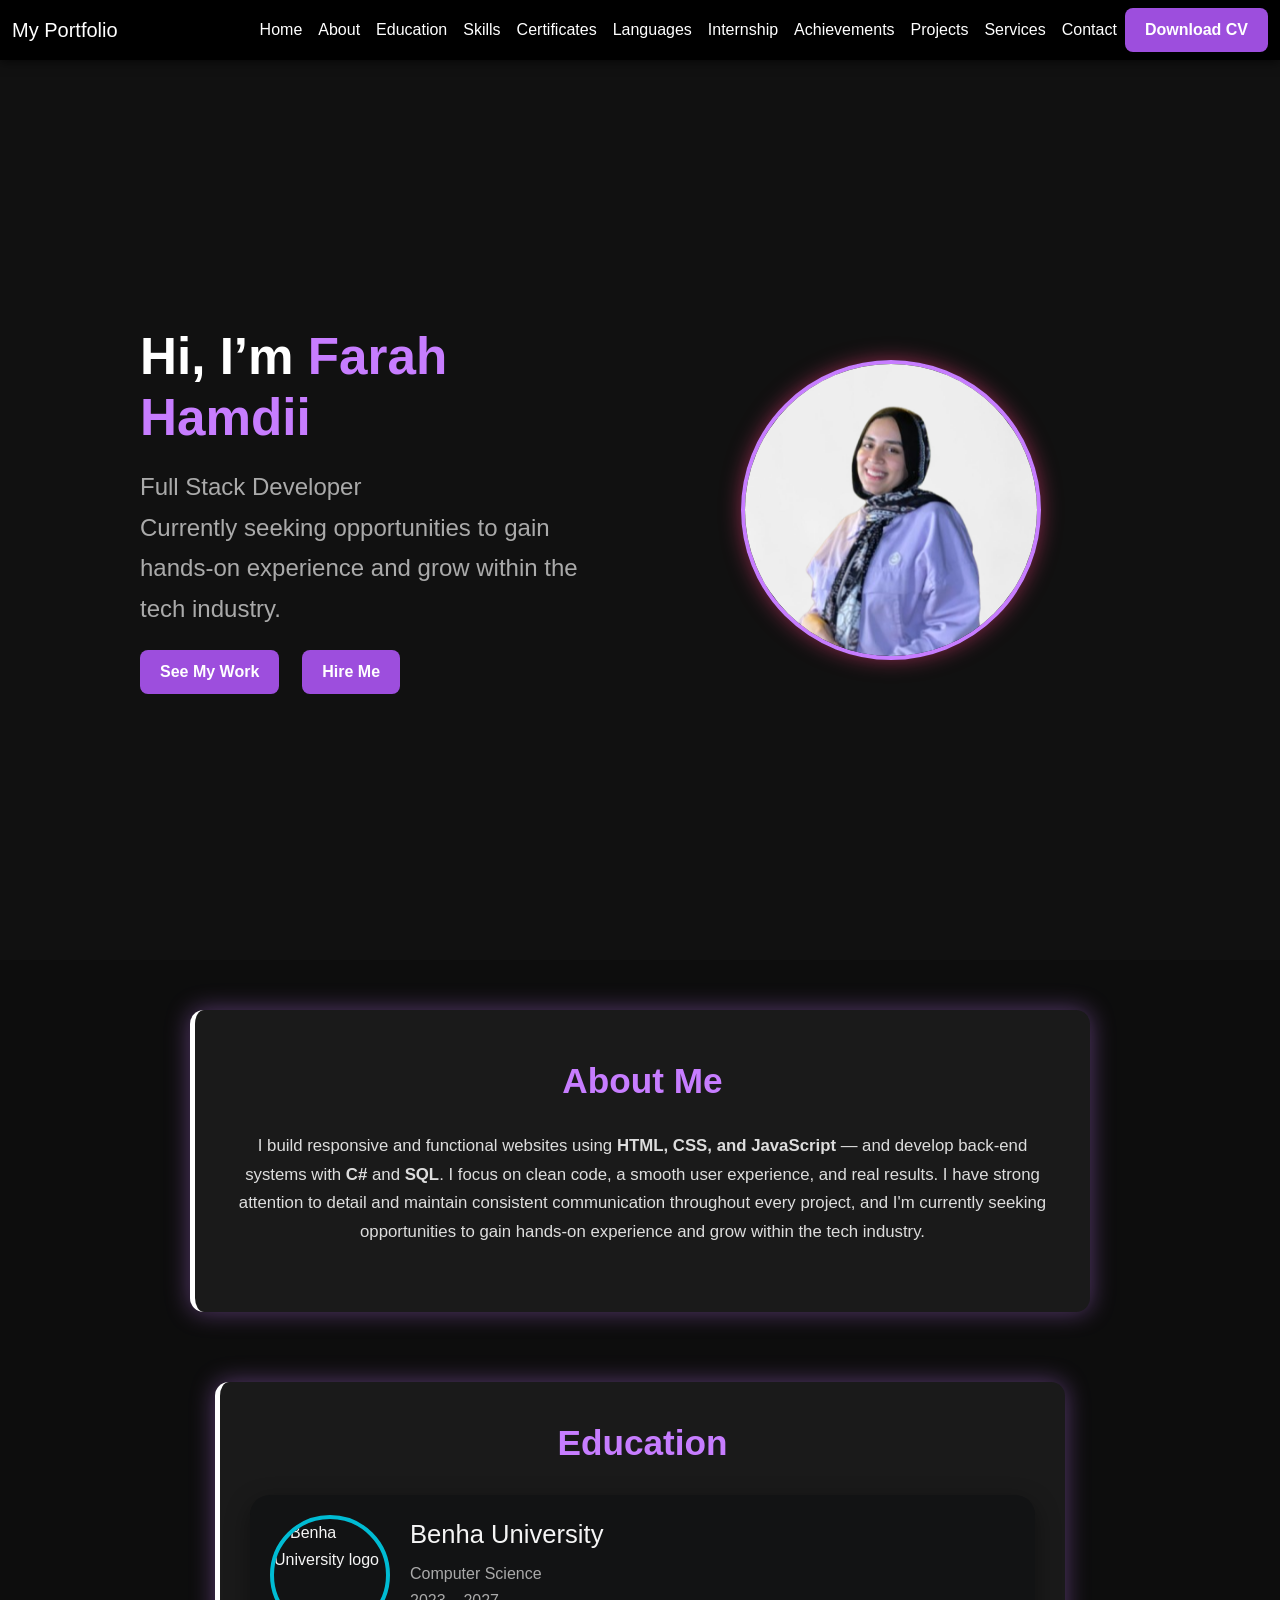
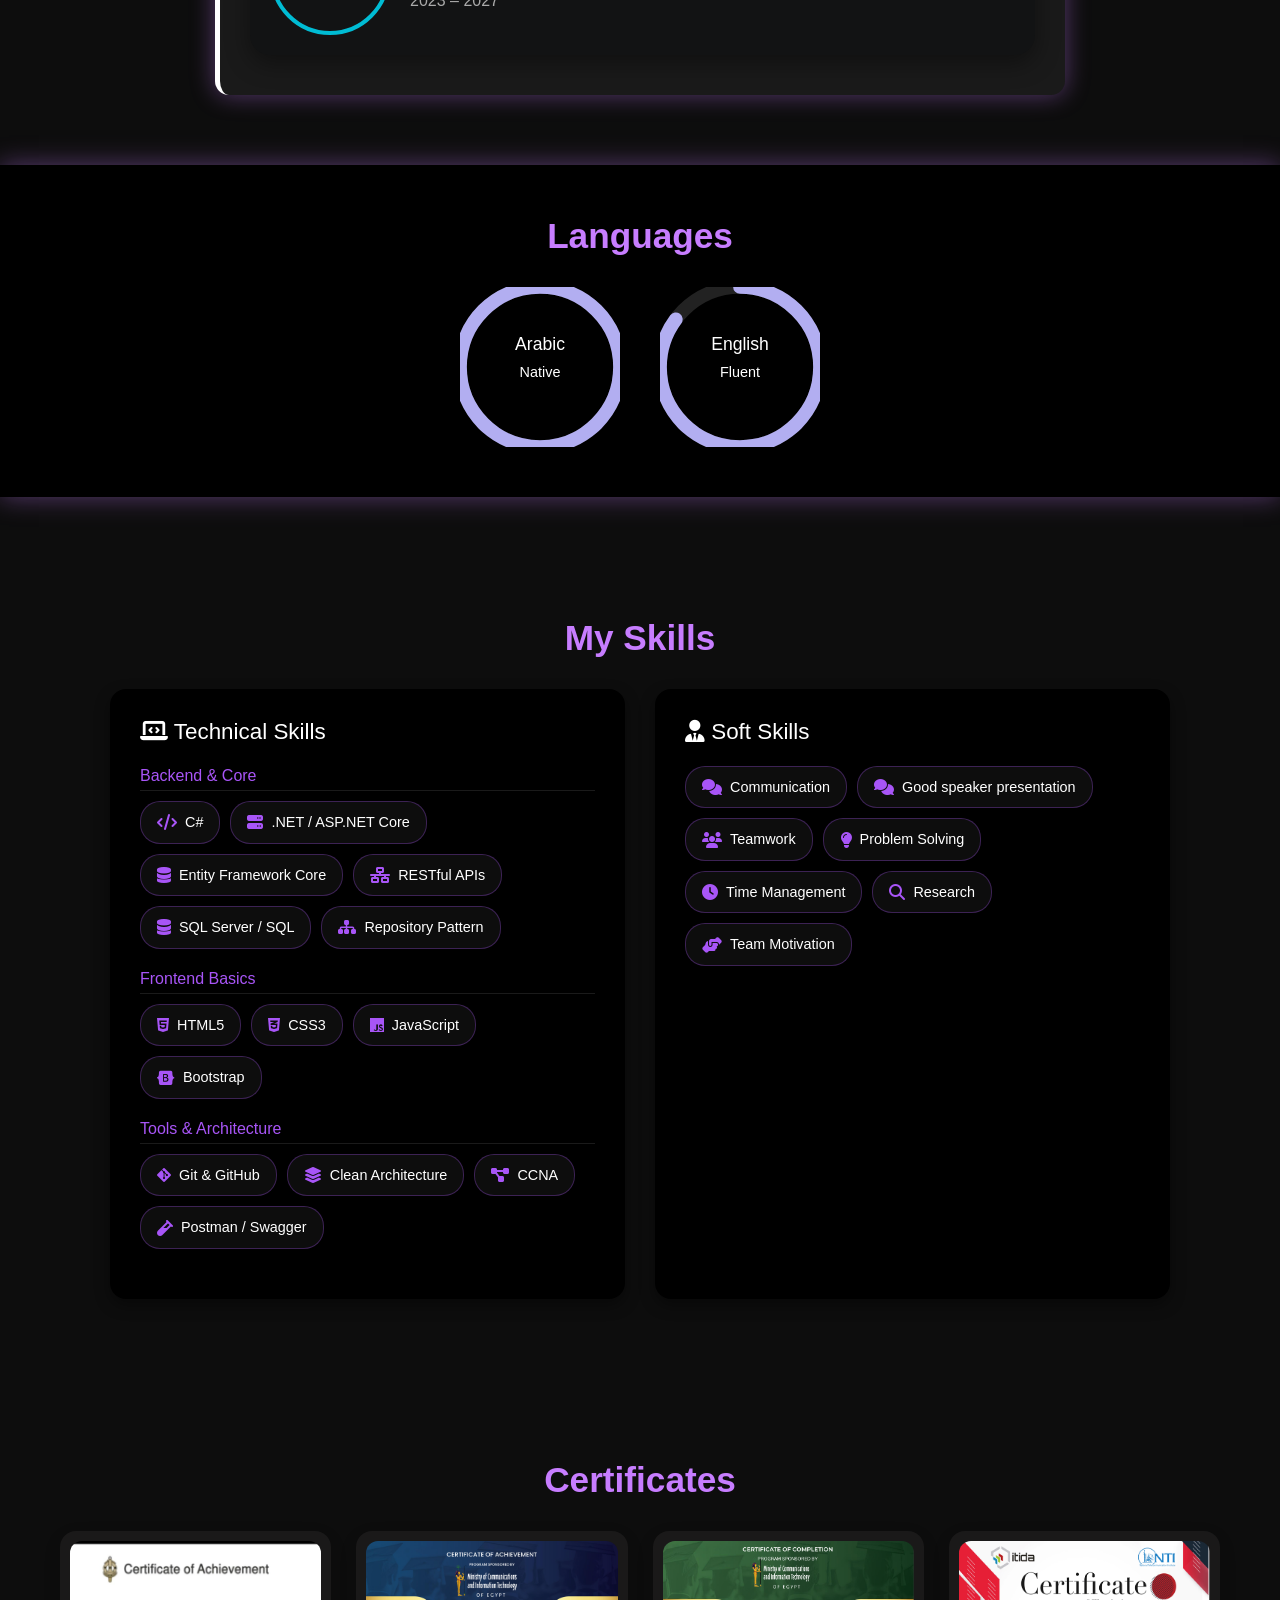
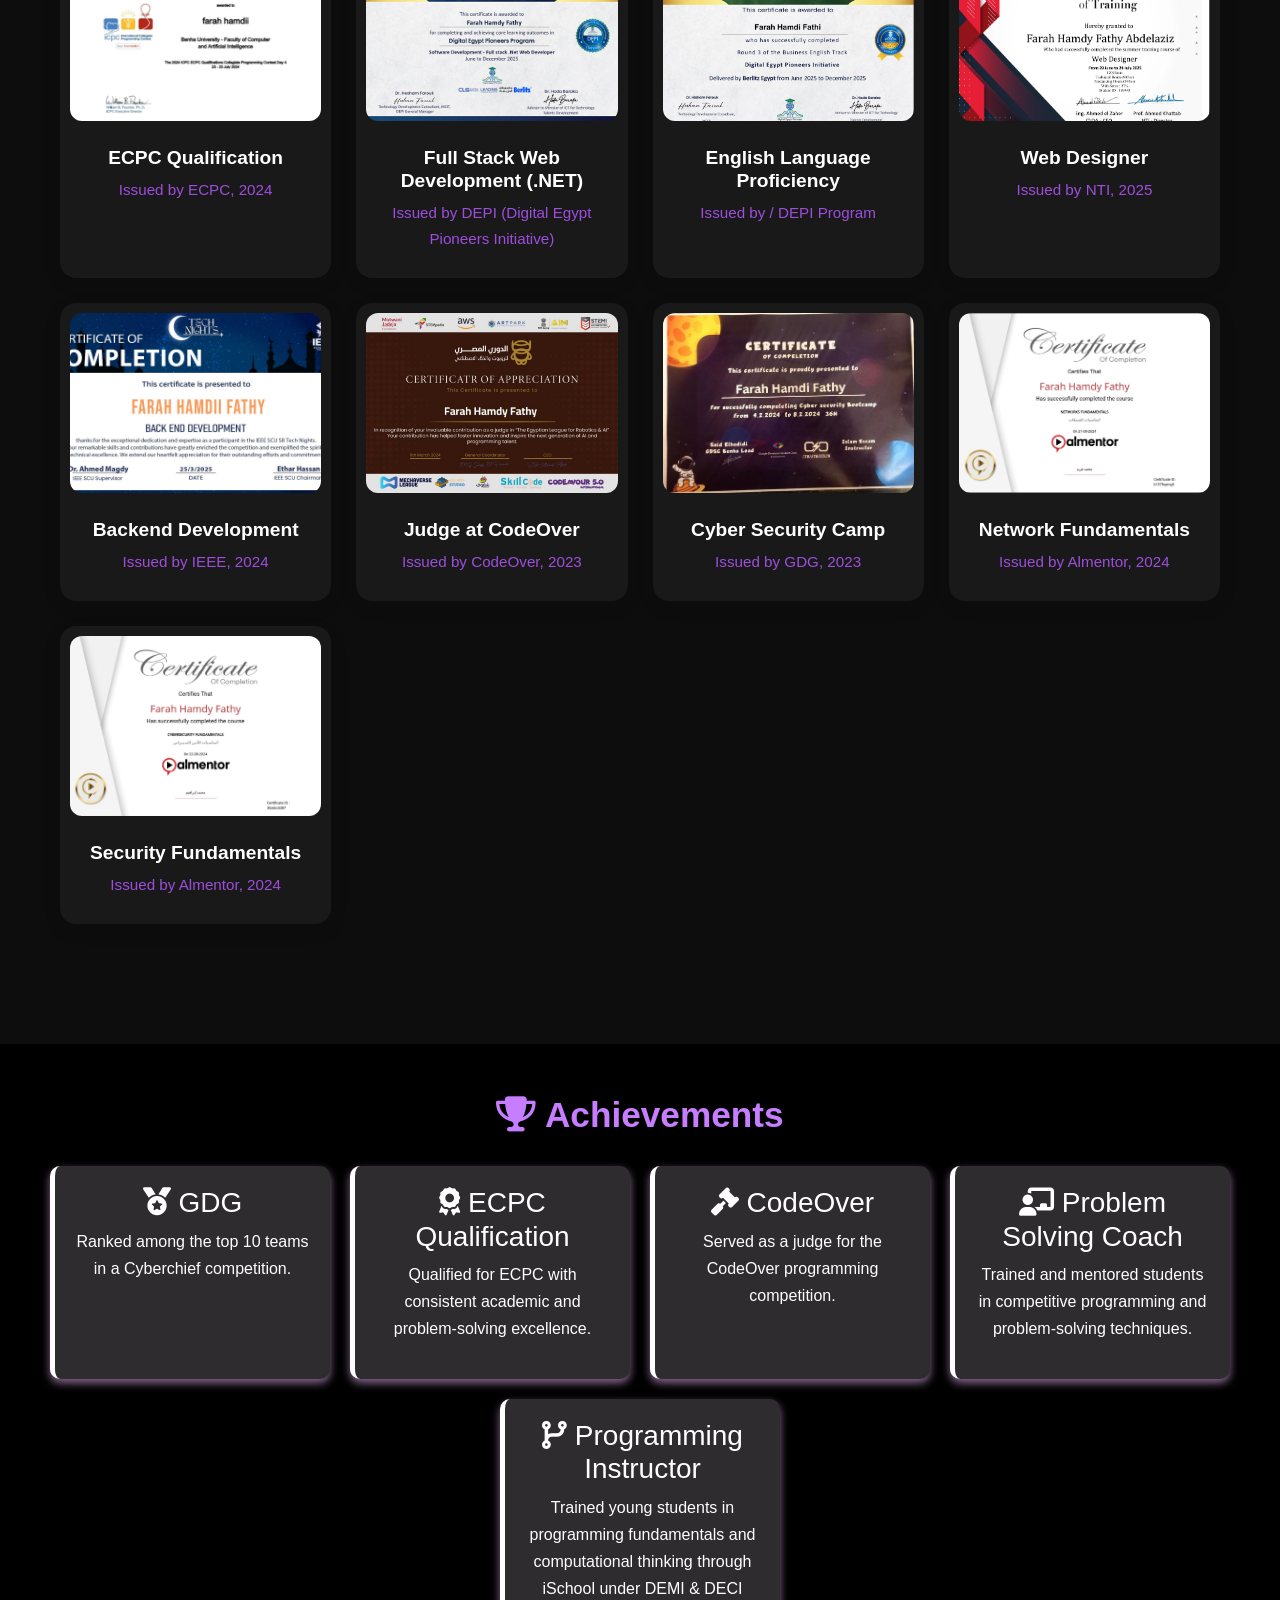
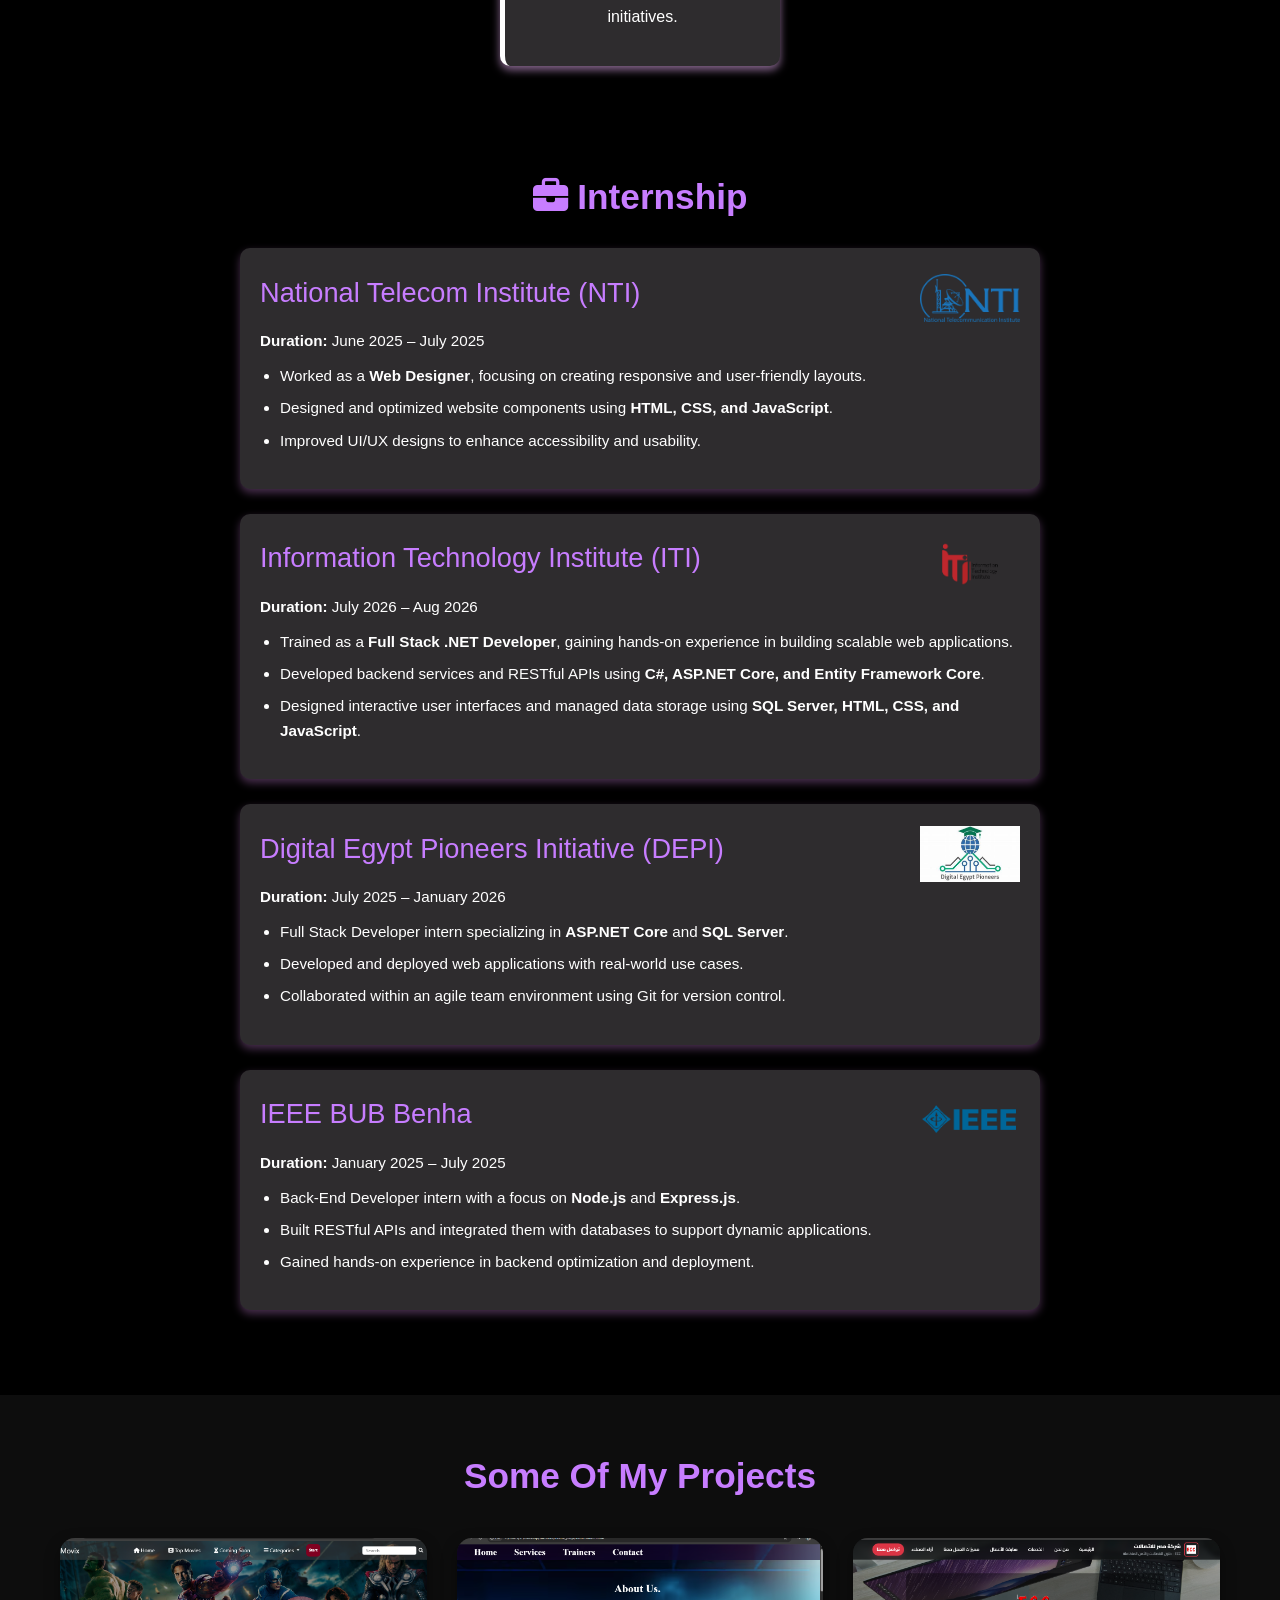
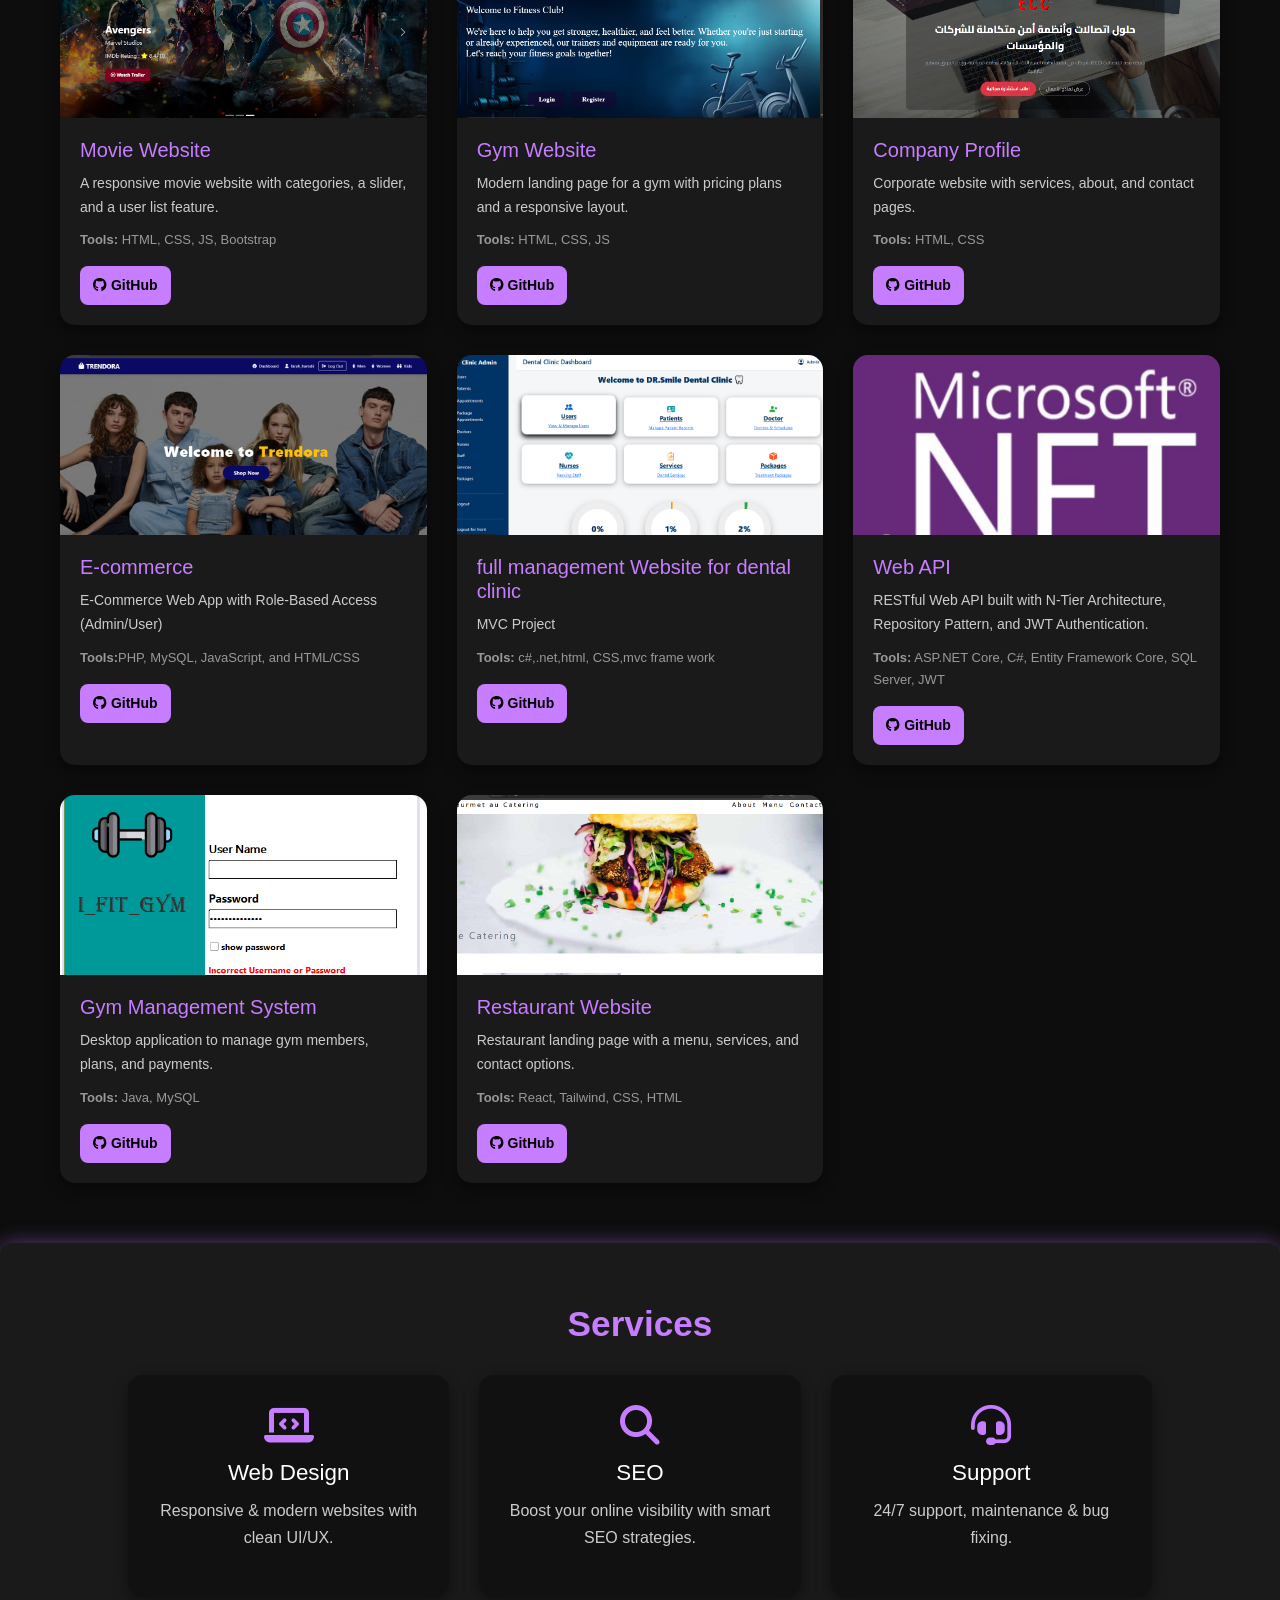
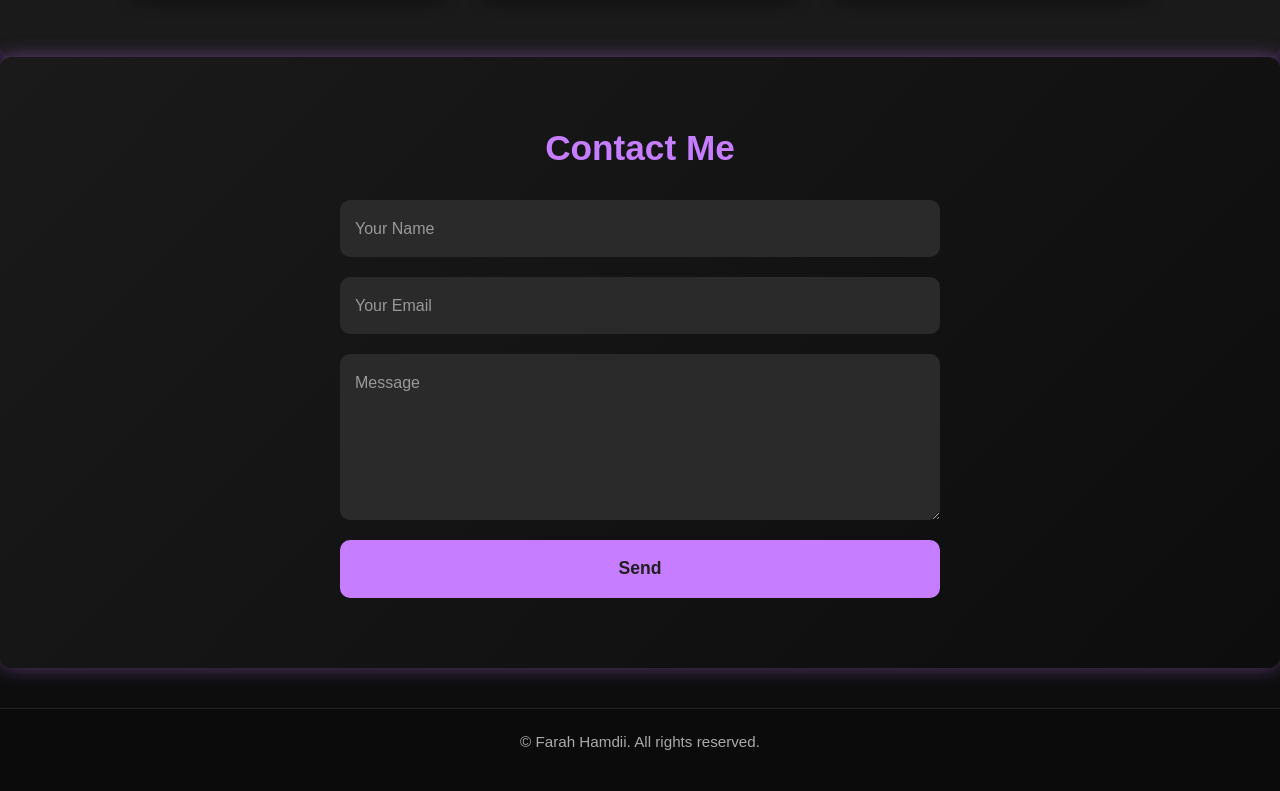
==== commit b3462336: "final" ====
--- a/index.html
+++ b/index.html
@@ -56,7 +56,7 @@
     <div class="container">
       <div class="row align-items-center home-content">
 
-        <div class="col-md-6 text fade-in-left mb-5 mb-md-0">
+        <div class="col-md-6 text  mb-5 mb-md-0">
           <h1>Hi, I’m <span class="highlight">Farah Hamdii</span></h1>
           <p class="role">
             Full Stack Developer<br>
@@ -68,7 +68,7 @@
           </div>
         </div>
 
-        <div class="col-md-6 image fade-in-right text-center" aria-hidden="true">
+        <div class="col-md-6 image  text-center" aria-hidden="true">
           <img src="images/main_profile.png"
                alt="Portrait of Farah Hamdii"
                class="img-fluid oval-img">
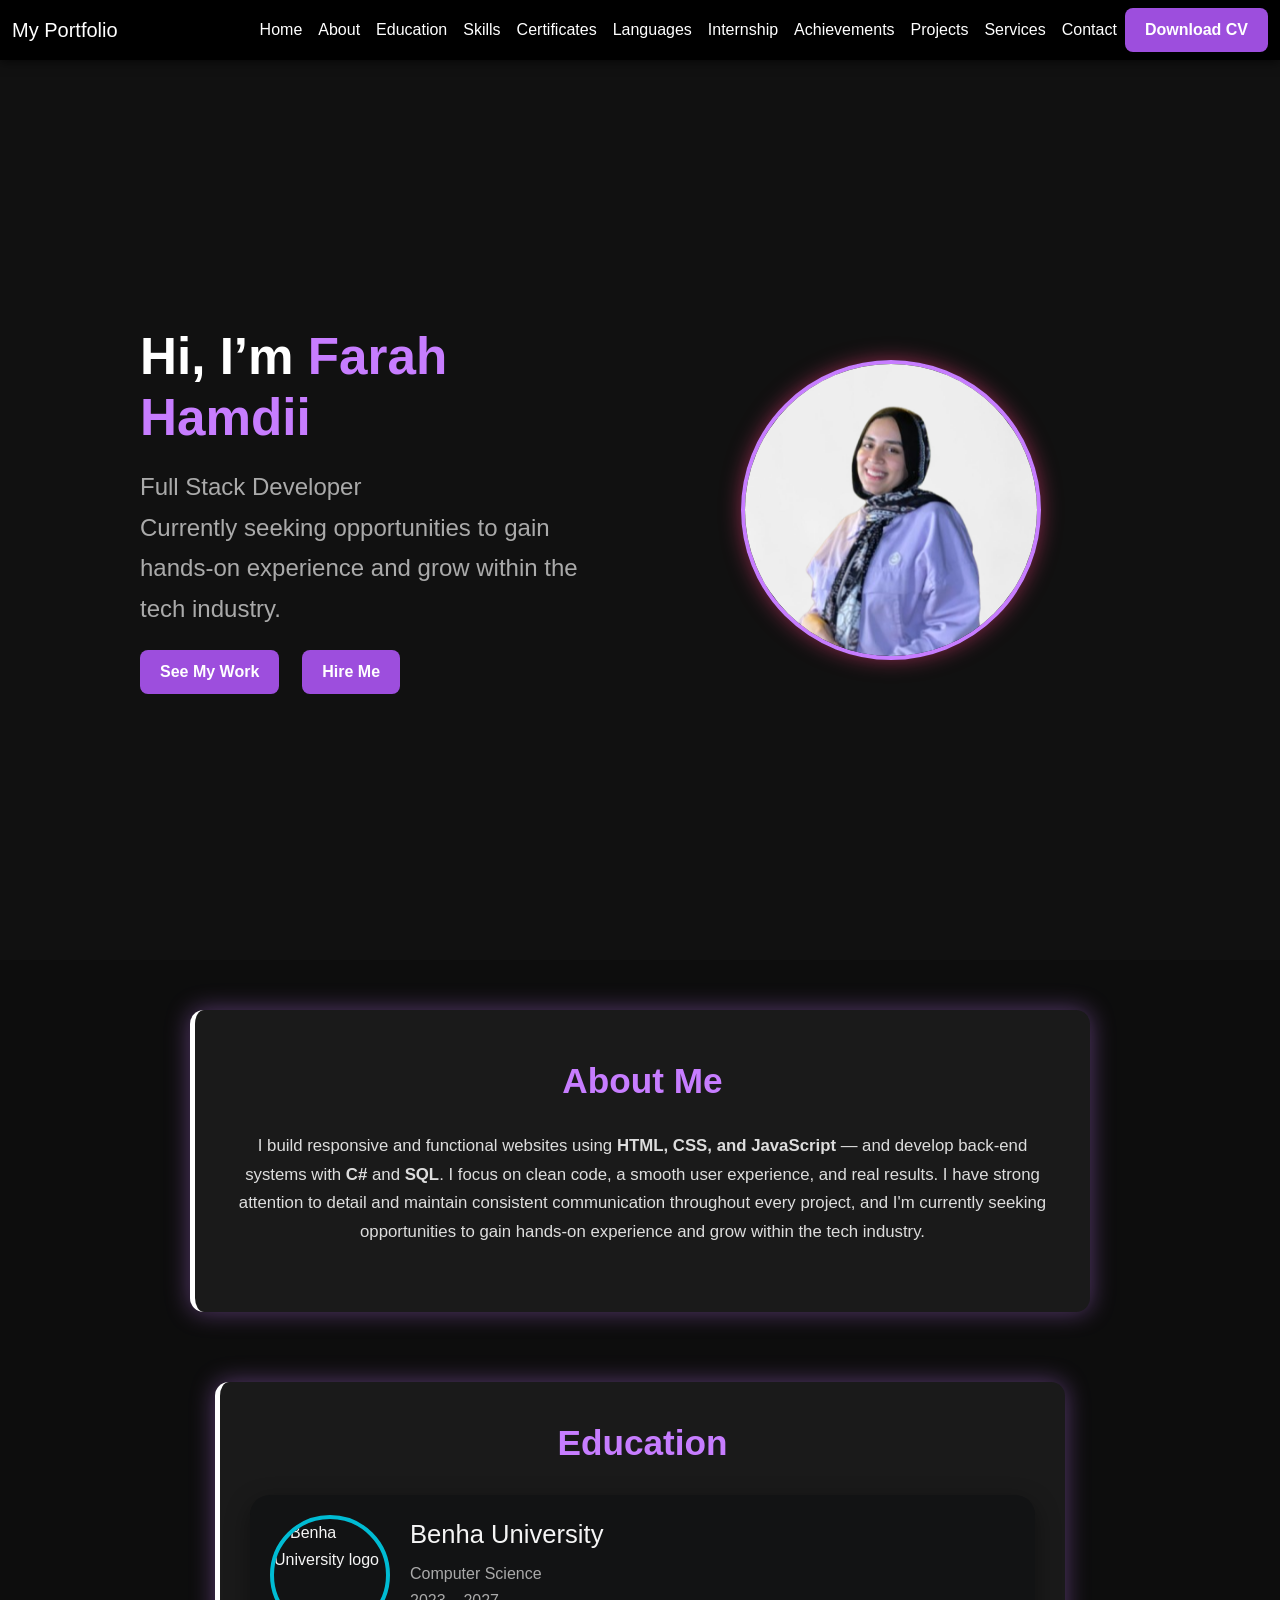
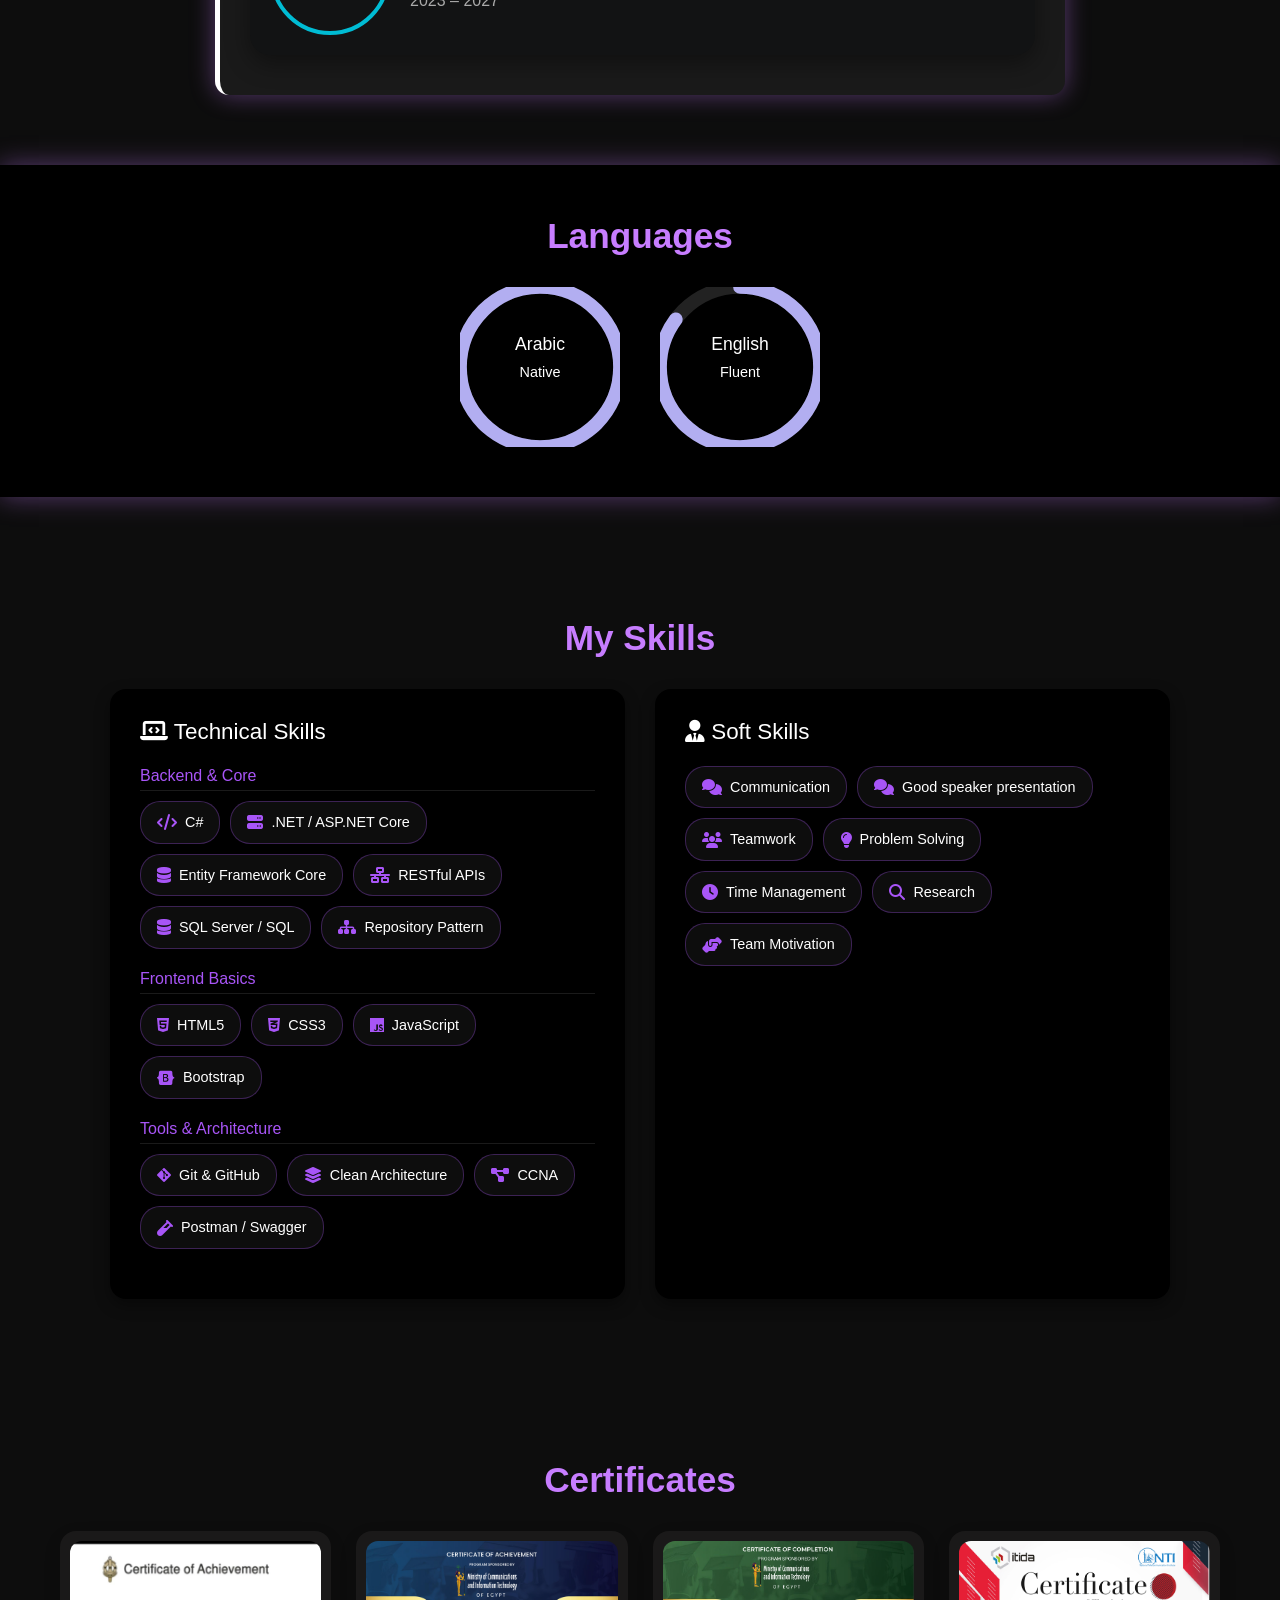
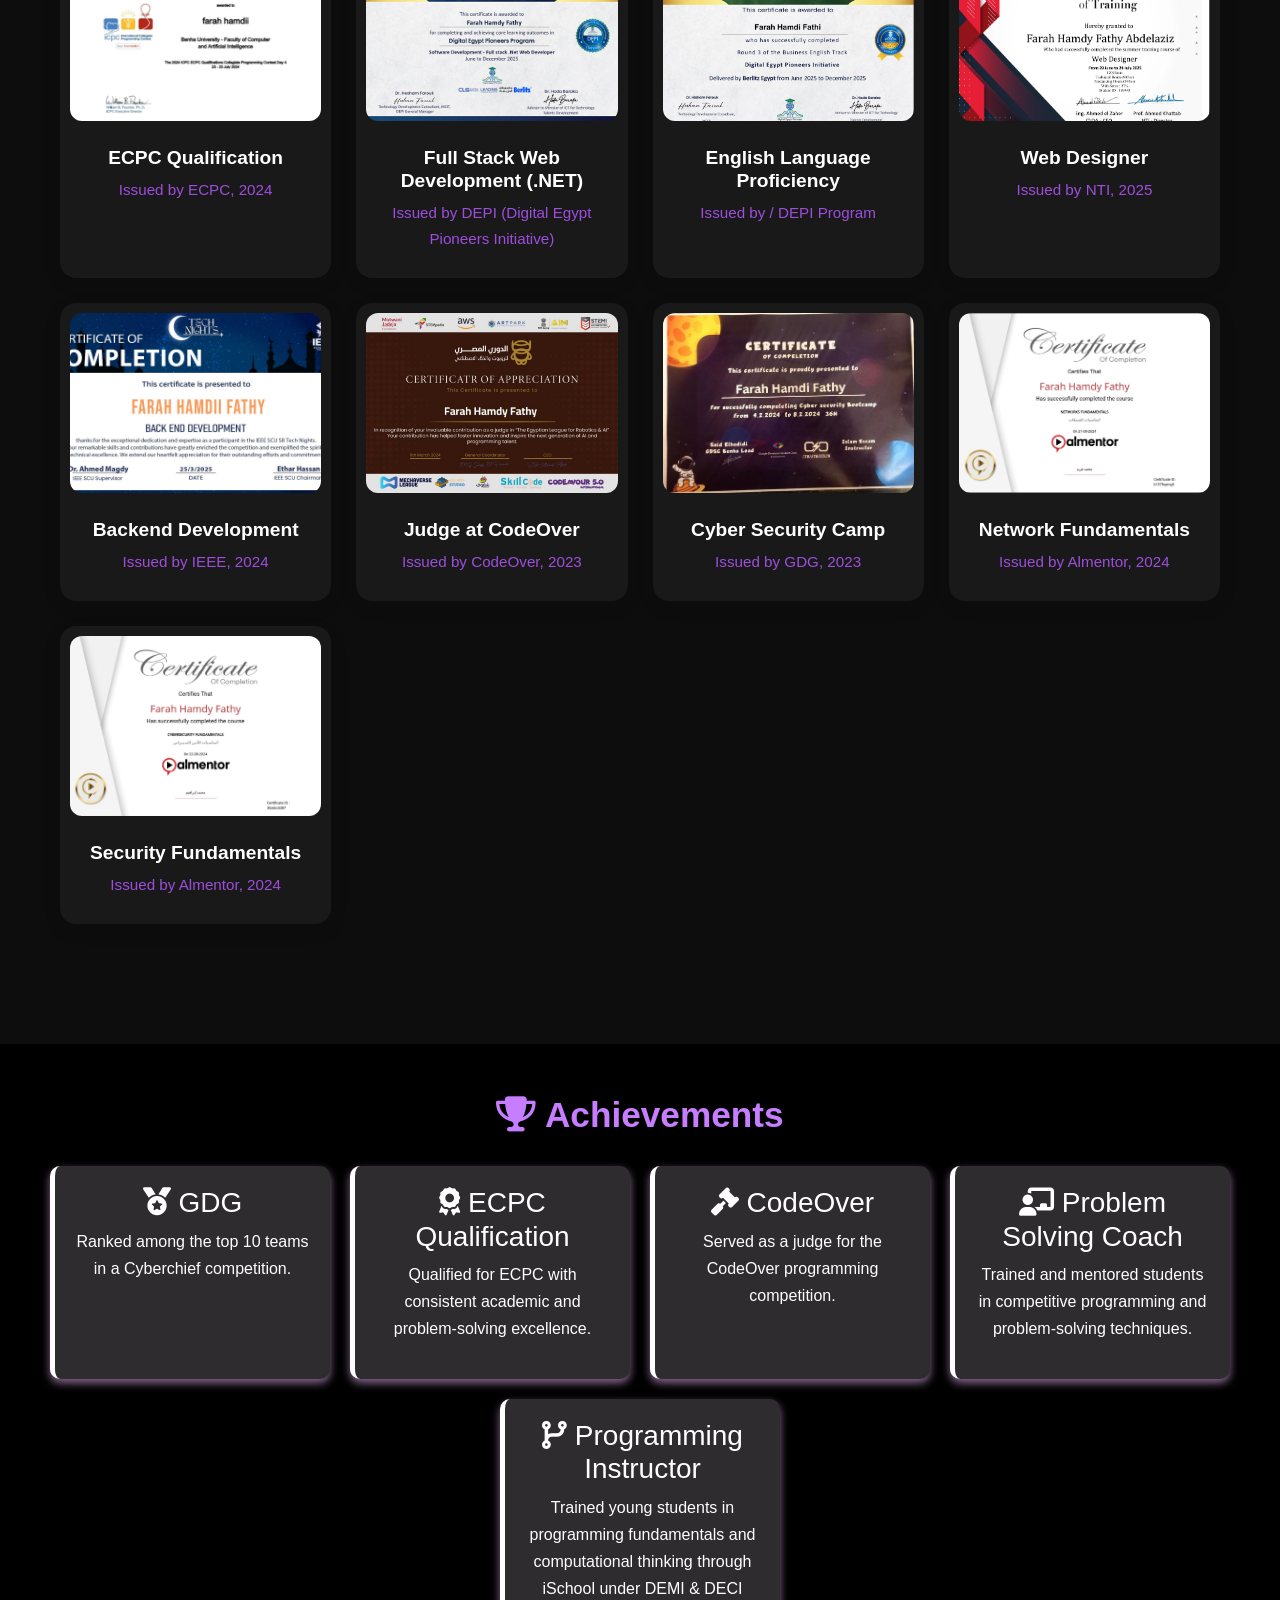
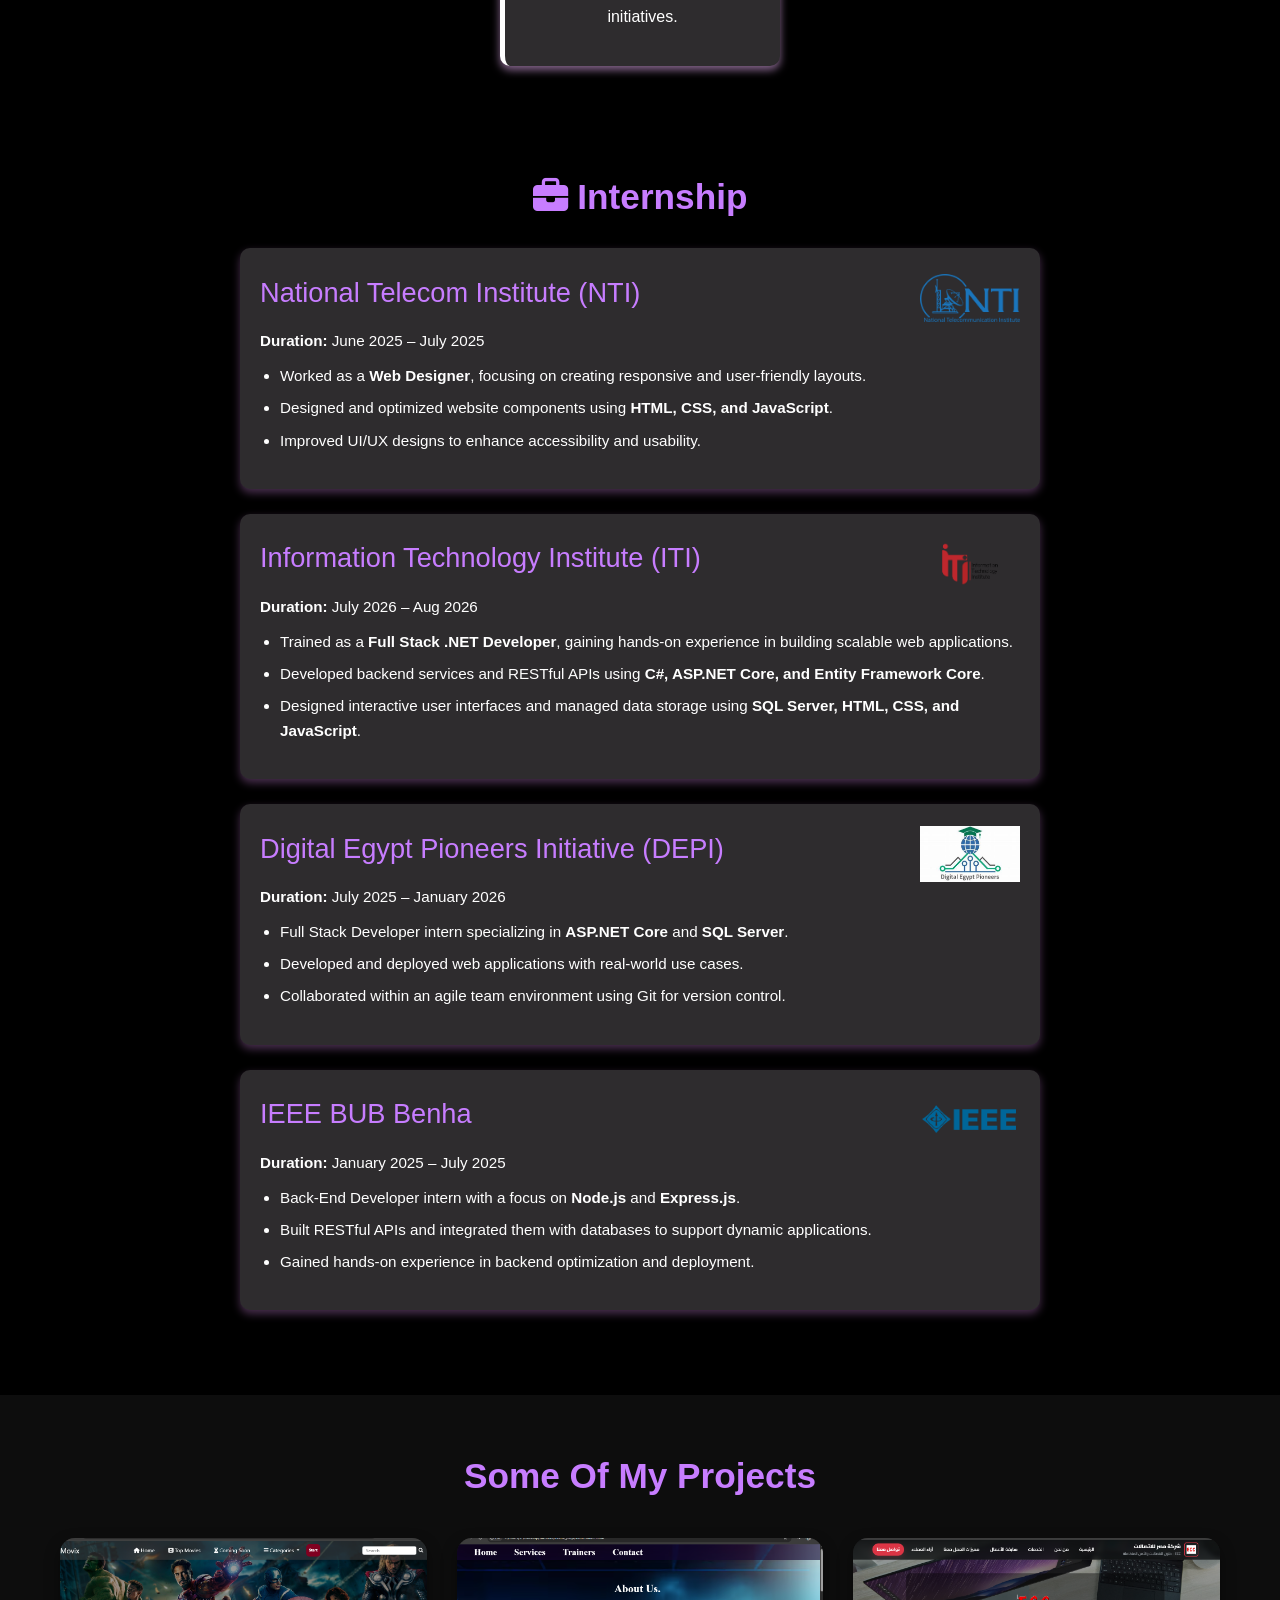
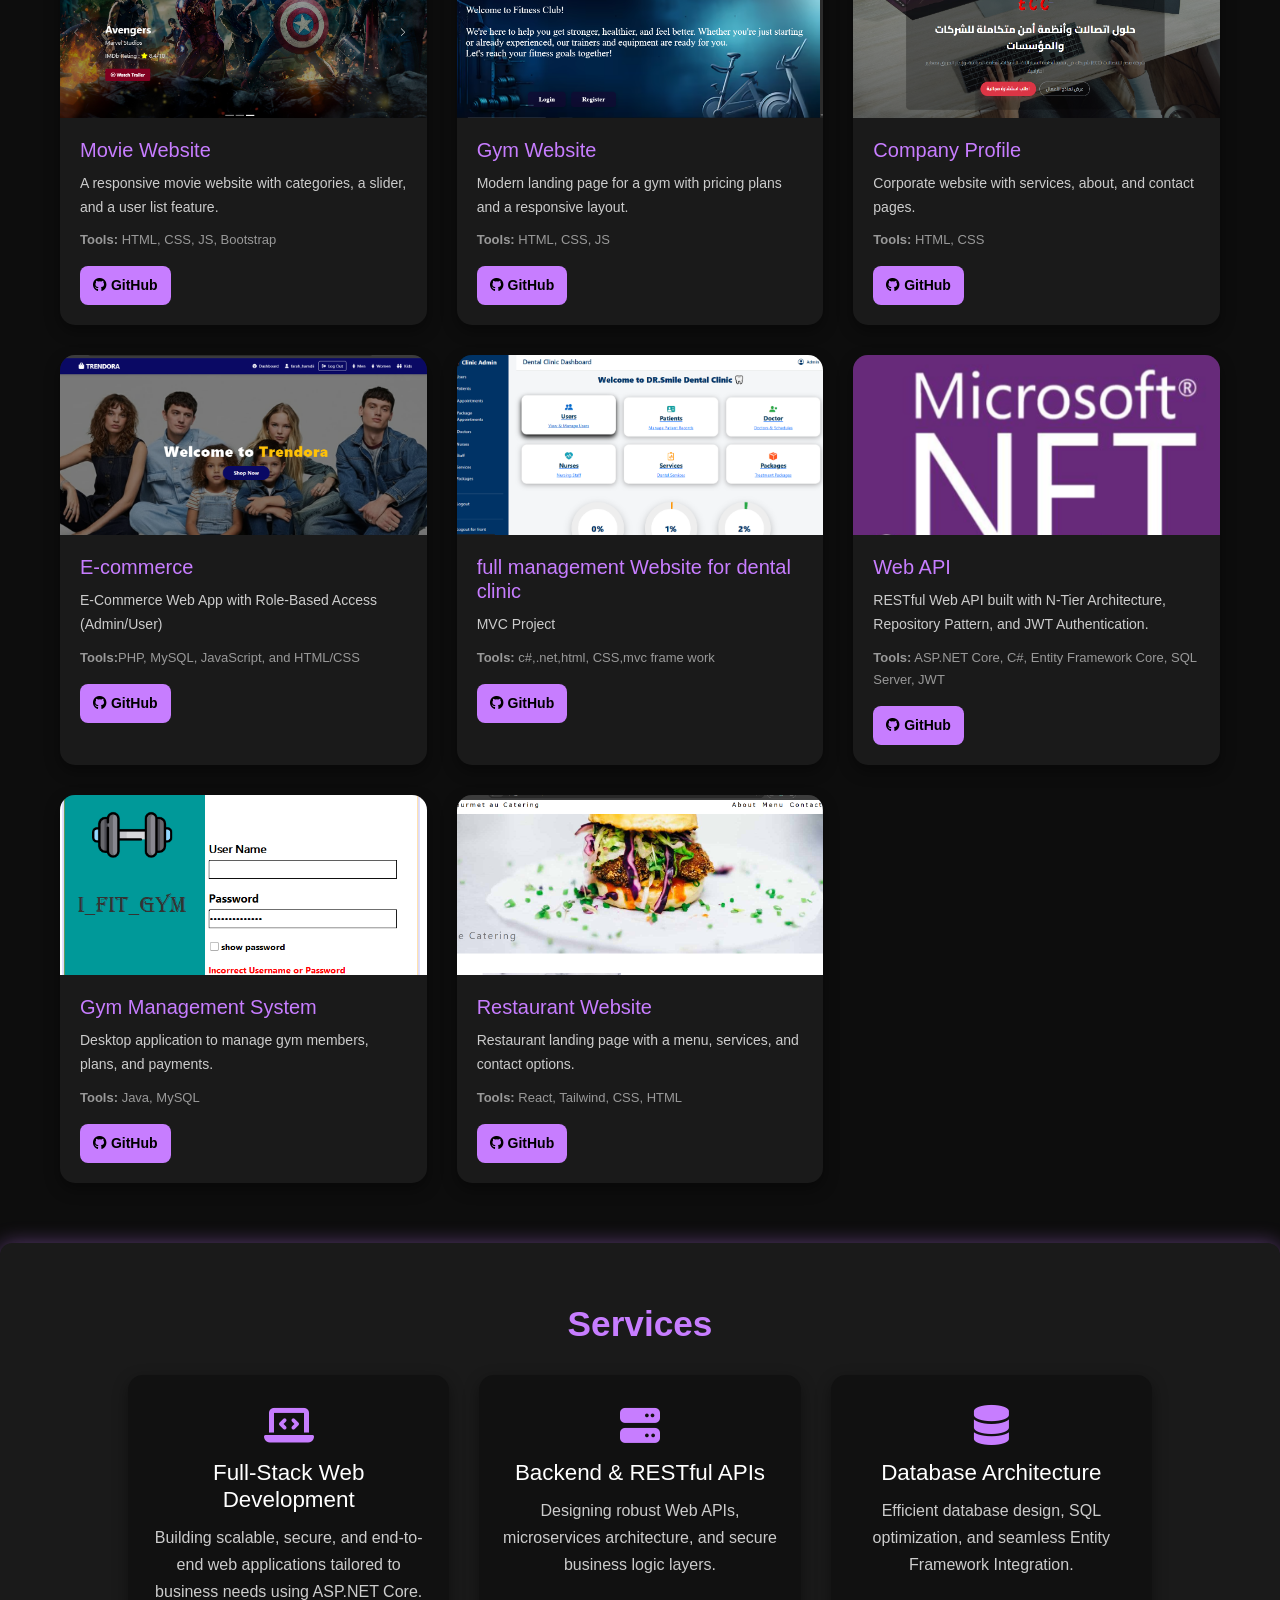
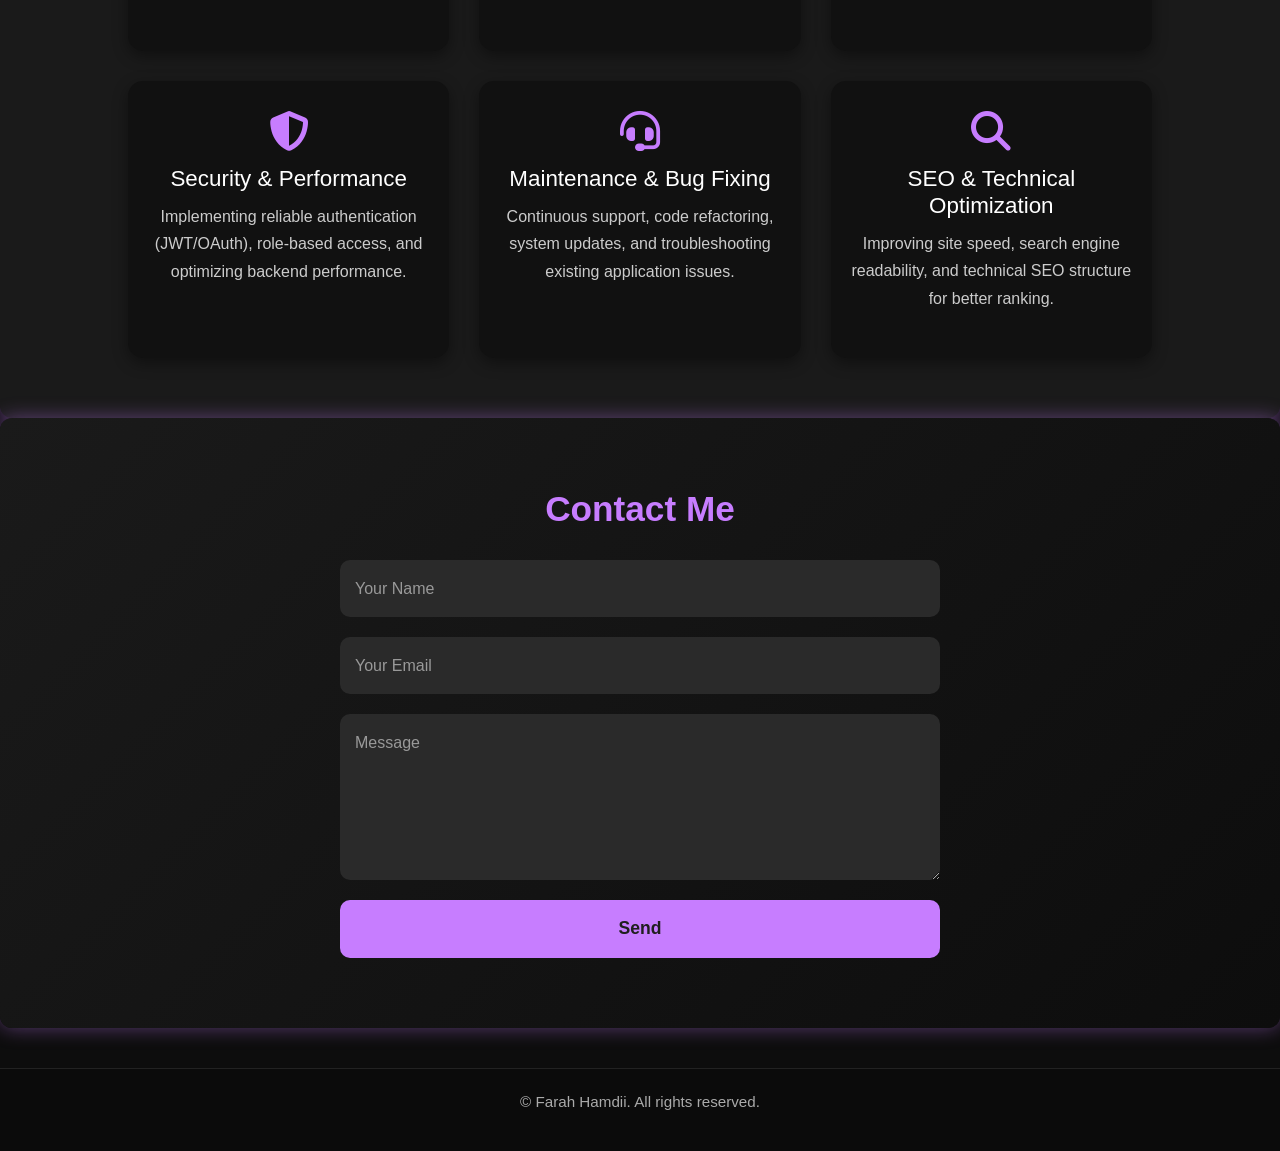
==== commit 5d0d8357: "Update index.html" ====
--- a/index.html
+++ b/index.html
@@ -472,26 +472,54 @@
   </section>
 
   <!-- ============ Services ============ -->
-  <section id="services" class="services">
-    <h2><span class="highlight">Services</span></h2>
-    <div class="services-grid">
-      <div class="servv">
-        <i class="fas fa-laptop-code"></i>
-        <h3>Web Design</h3>
-        <p>Responsive & modern websites with clean UI/UX.</p>
-      </div>
-      <div class="servv">
-        <i class="fas fa-search"></i>
-        <h3>SEO</h3>
-        <p>Boost your online visibility with smart SEO strategies.</p>
-      </div>
-      <div class="servv">
-        <i class="fas fa-headset"></i>
-        <h3>Support</h3>
-        <p>24/7 support, maintenance & bug fixing.</p>
-      </div>
-    </div>
-  </section>
+<section id="services" class="services">
+  <h2><span class="highlight">Services</span></h2>
+  <div class="services-grid">
+    
+    <!-- Full-Stack Web Development -->
+    <div class="servv">
+      <i class="fas fa-laptop-code"></i>
+      <h3>Full-Stack Web Development</h3>
+      <p>Building scalable, secure, and end-to-end web applications tailored to business needs using ASP.NET Core.</p>
+    </div>
+
+    <!-- Backend & API Development -->
+    <div class="servv">
+      <i class="fas fa-server"></i>
+      <h3>Backend & RESTful APIs</h3>
+      <p>Designing robust Web APIs, microservices architecture, and secure business logic layers.</p>
+    </div>
+
+    <!-- Database Design & Management -->
+    <div class="servv">
+      <i class="fas fa-database"></i>
+      <h3>Database Architecture</h3>
+      <p>Efficient database design, SQL optimization, and seamless Entity Framework Integration.</p>
+    </div>
+
+    <!-- Web Performance & Security -->
+    <div class="servv">
+      <i class="fas fa-shield-alt"></i>
+      <h3>Security & Performance</h3>
+      <p>Implementing reliable authentication (JWT/OAuth), role-based access, and optimizing backend performance.</p>
+    </div>
+
+    <!-- Maintenance & Technical Support -->
+    <div class="servv">
+      <i class="fas fa-headset"></i>
+      <h3>Maintenance & Bug Fixing</h3>
+      <p>Continuous support, code refactoring, system updates, and troubleshooting existing application issues.</p>
+    </div>
+
+    <!-- SEO & Web Optimization -->
+    <div class="servv">
+      <i class="fas fa-search"></i>
+      <h3>SEO & Technical Optimization</h3>
+      <p>Improving site speed, search engine readability, and technical SEO structure for better ranking.</p>
+    </div>
+
+  </div>
+</section>
 
   <!-- ============ Contact ============ -->
   <section id="contact" class="contact">
@@ -513,4 +541,4 @@
   <script src="https://cdn.jsdelivr.net/npm/bootstrap@5.3.3/dist/js/bootstrap.bundle.min.js"></script>
   <script src="script.js"></script>
 </body>
-</html>+</html>
